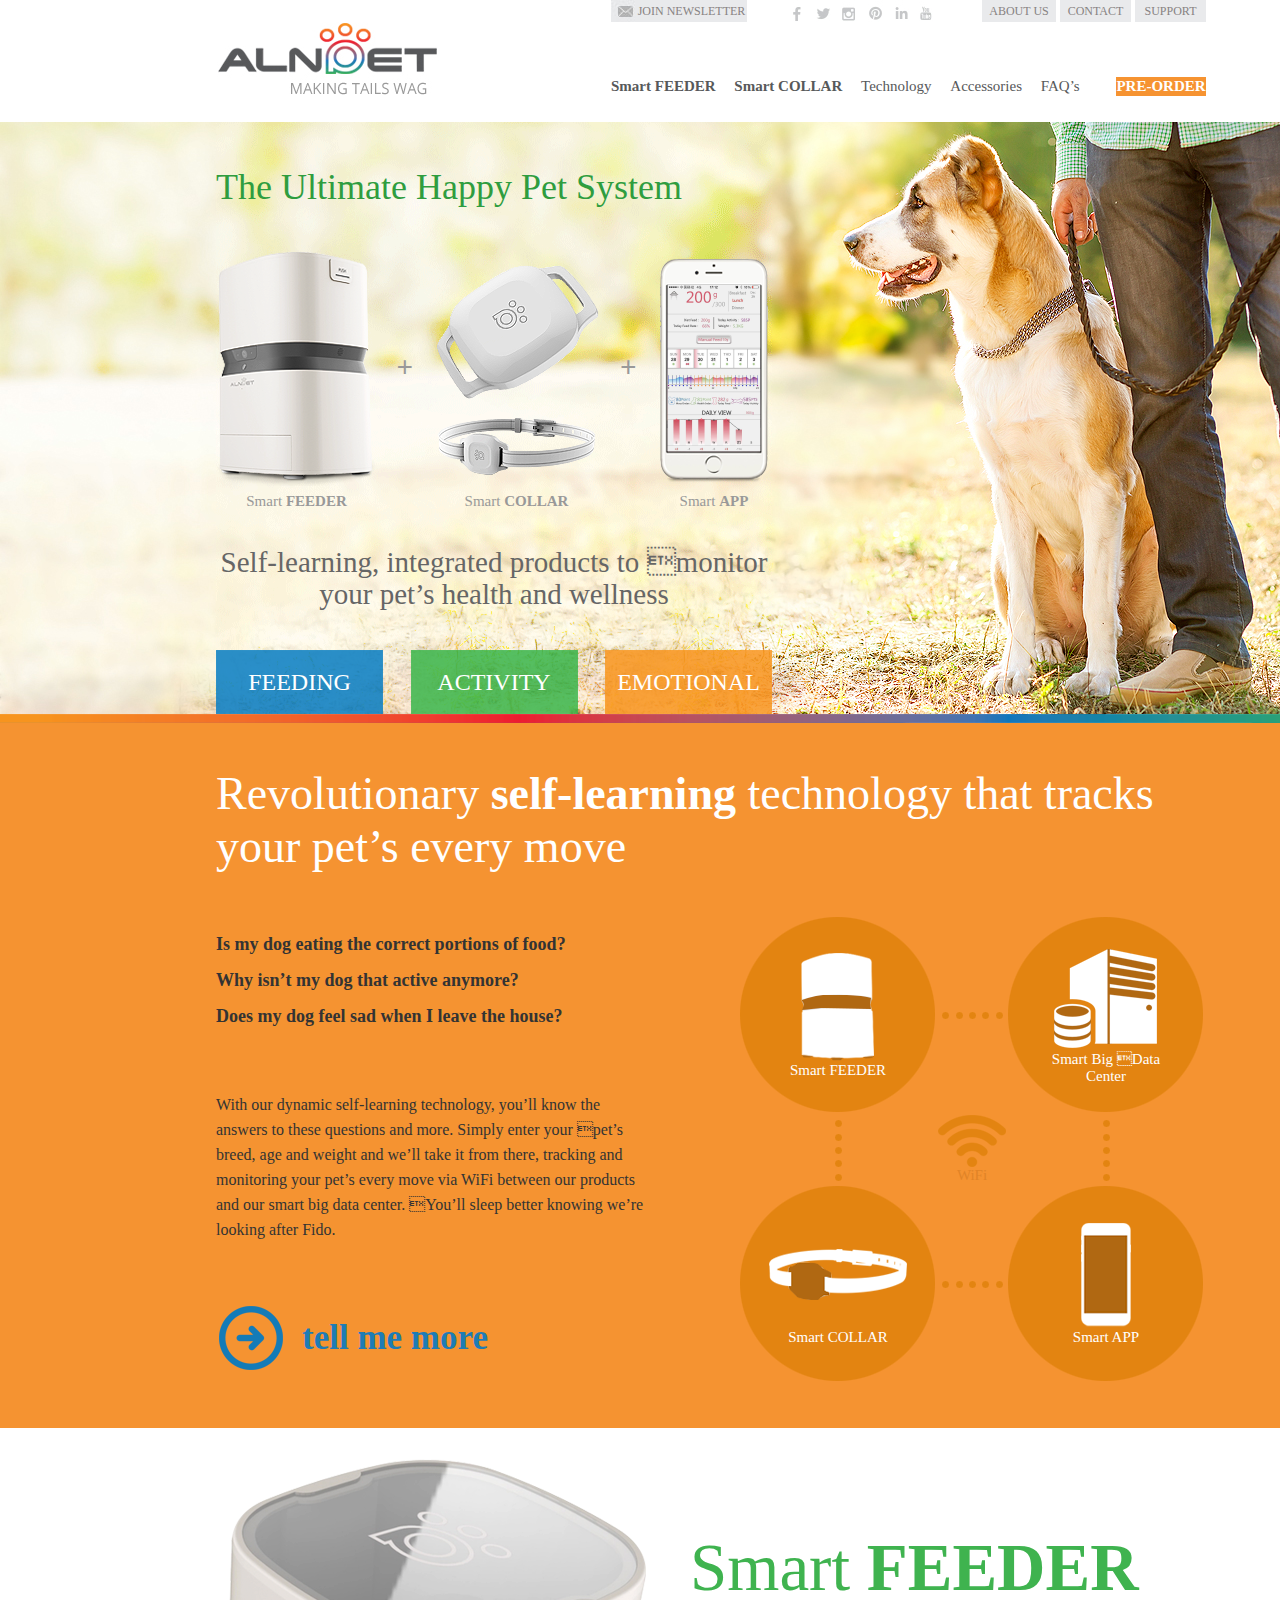
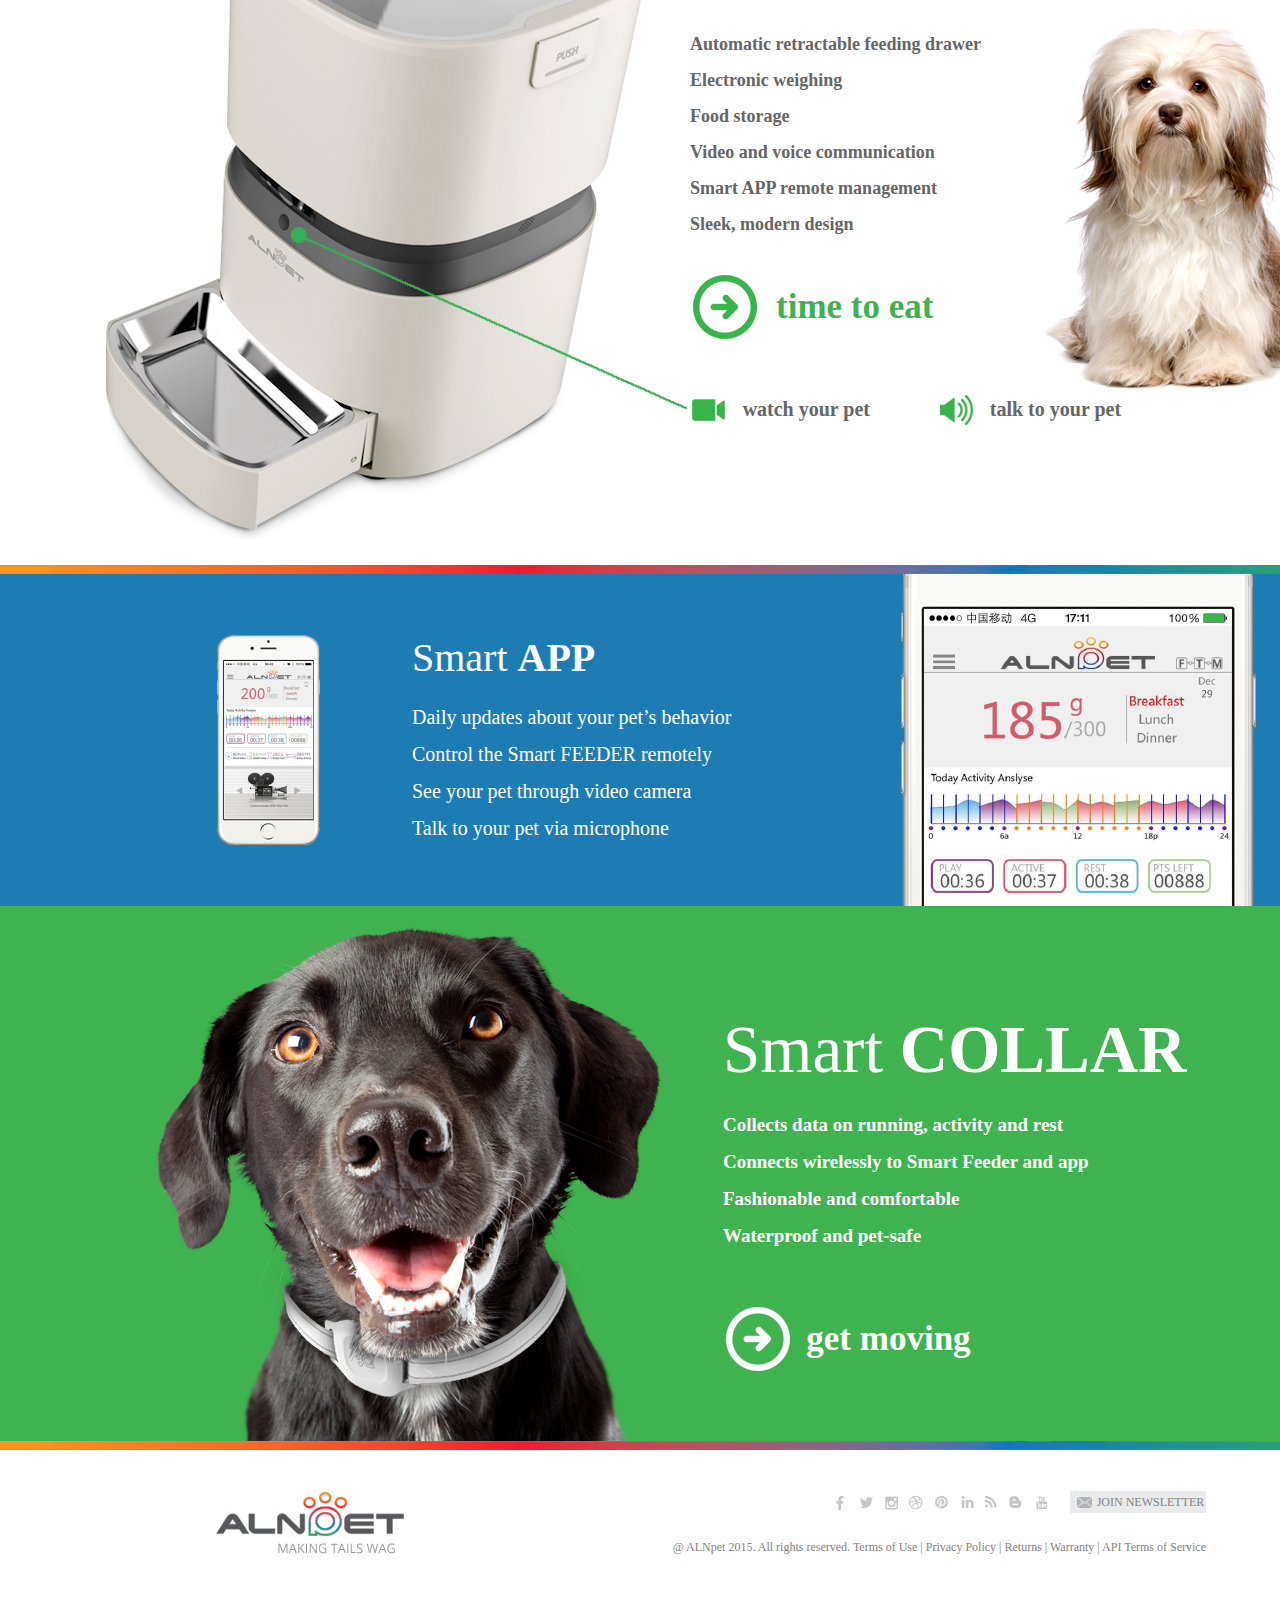
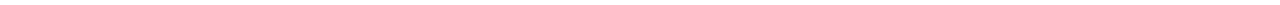
==== index.html @ 21b86914 "home page updated 1" ====
<html>
<head>
<title>ALNPET</title>
<meta http-equiv="Content-Type" content="text/html; charset=gb2312">
<style type="text/css">
<!--
.a12 {
	font-size: 12px;
}
-->
</style>
<link href="a12.css" rel="stylesheet" type="text/css">
</head>
<body bgcolor="#FFFFFF" leftmargin="0" topmargin="0" marginwidth="0" marginheight="0">
<table width="1422" border="0" cellpadding="0" cellspacing="0" id="__01">
  <tr> 
    <td><table width="1422" border="0" cellpadding="0" cellspacing="0" id="__01">
        <tr> 
          <td colspan="38">&nbsp; </td>
          <td width="225">&nbsp;</td>
          <td width="170">&nbsp;</td>
          <td width="595"><table width="595" border="0" cellpadding="0" cellspacing="0" id="__01">
              <tr> 
                <td colspan="23" bgcolor="e9eaec"><img src="images/index_02_1.jpg" width="25" height="22"></td>
                <td width="111" bgcolor="e9eaec" class="a12"><div align="center"><font color="878282">JOIN 
                    NEWSLETTER</font></div></td>
                <td width="45">&nbsp;</td>
                <td width="10"><img src="images/index_04.jpg" width="10" height="22" alt=""></td>
                <td width="14">&nbsp;</td>
                <td width="15"><img src="images/index_06.jpg" width="15" height="22" alt=""></td>
                <td width="10">&nbsp;</td>
                <td width="15"><img src="images/index_08.jpg" width="15" height="22" alt=""></td>
                <td width="12">&nbsp;</td>
                <td width="15"><img src="images/index_10.jpg" width="15" height="22" alt=""></td>
                <td width="12">&nbsp;</td>
                <td width="14"><img src="images/index_12.jpg" width="14" height="22" alt=""></td>
                <td width="10">&nbsp;</td>
                <td width="14"><img src="images/index_14.jpg" width="14" height="22" alt=""></td>
                <td width="49">&nbsp;</td>
                <td width="74" bgcolor="e9eaec" class="a12"><div align="center"><font color="878282">ABOUT 
                    US</font></div></td>
                <td width="4"><div align="center"></div></td>
                <td width="71" bgcolor="e9eaec" class="a12"><div align="center"><font color="878282">CONTACT</font></div></td>
                <td width="4"><div align="center"></div></td>
                <td width="71" bgcolor="e9eaec" class="a12"><div align="center"><font color="878282">SUPPORT</font></div></td>
              </tr>
            </table></td>
          <td width="216">&nbsp;</td>
        </tr>
        <tr> 
          <td colspan="38">&nbsp;</td>
          <td width="225"><img src="images/index_23.jpg" width="225" height="74" alt=""></td>
          <td width="170">&nbsp;</td>
          <td width="595" valign="bottom"> <table width="595" border="0" cellpadding="0" cellspacing="0" id="__01">
              <tr> 
                <td colspan="41" class="b15"><font color="57595a"><strong>Smart 
                  FEEDER</strong> <strong>��Smart COLLAR</strong> ��Technology ��Accessories 
                  ��FAQ��s</font> </td>
                <td width="90" bgcolor="f69331" class="b15"><div align="center"><strong><font color="#FFFFFF">PRE-ORDER</font></strong></div></td>
              </tr>
            </table></td>
          <td width="216">&nbsp;</td>
        </tr>
      </table></td>
  </tr>
  <tr> 
    <td height="26">&nbsp;</td>
  </tr>
  <tr> 
    <td height="592"><table width="1422" border="0" cellpadding="0" cellspacing="0" id="__01">
        <tr> 
          <td width="216" height="200"><img src="images/Ultimate%20Happy%20Pet%20System/UHPS_01.jpg" width="216" height="200"></td>
          <td colspan="2" rowspan="3" valign="bottom" background="images/Ultimate Happy Pet System/UHPS_02.png">
<table width="556" border="0" cellpadding="0" cellspacing="0" id="__01">
              <tr> 
                <td colspan="2" class="p37"><font color="2f9d3f">The Ultimate 
                  Happy Pet System</font></td>
              </tr>
              <tr>
                <td height="40" colspan="2">&nbsp;</td>
              </tr>
              <tr> 
                <td colspan="2"><table width="556" border="0" cellpadding="0" cellspacing="0" id="__01">
                    <tr> 
                      <td width="161"><img src="images/Ultimate%20Happy%20Pet%20System/UHPS_18.png" width="161" height="238"></td>
                      <td><div align="center" class="o29"><font color="#999999"><strong>+</strong></font></div></td>
                      <td width="168"><img src="images/Ultimate%20Happy%20Pet%20System/UHPS_19.png" width="168" height="238"></td>
                      <td><div align="center" class="o29"><font color="#999999"><strong>+</strong></font></div></td>
                      <td width="116"><img src="images/Ultimate%20Happy%20Pet%20System/UHPS_20.png" width="116" height="238"></td>
                    </tr>
                    <tr> 
                      <td height="30"><div align="center" class="b15"><font color="#999999">Smart 
                          <strong>FEEDER</strong></font></div></td>
                      <td>&nbsp;</td>
                      <td><div align="center" class="b15"><font color="#999999">Smart 
                          <strong>COLLAR</strong></font></div></td>
                      <td>&nbsp;</td>
                      <td><div align="center" class="b15"><font color="#999999">Smart 
                          <strong>APP</strong></font></div></td>
                    </tr>
                  </table></td>
              </tr>
              <tr> 
                <td height="30" colspan="2">&nbsp;</td>
              </tr>
              <tr> 
                <td colspan="2"><div align="center" class="o29"><font color="666666">Self-learning, 
                    integrated products to monitor your pet��s health and wellness</font></div></td>
              </tr>
              <tr> 
                <td height="40" colspan="2">&nbsp;</td>
              </tr>
              <tr> 
                <td colspan="2"><table width="556" border="0" cellpadding="0" cellspacing="0" id="__01">
                    <tr> 
                      <td width="167" height="64" background="images/Ultimate Happy Pet System/UHPS_15.png"><div align="center" class="n24"><font color="#FFFFFF">FEEDING</font></div></td>
                      <td>&nbsp;</td>
                      <td width="167" background="images/Ultimate Happy Pet System/UHPS_16.png"><div align="center" class="n24"><font color="#FFFFFF">ACTIVITY</font></div></td>
                      <td>&nbsp;</td>
                      <td width="167" background="images/Ultimate Happy Pet System/UHPS_17.png"><div align="center" class="n24"><font color="#FFFFFF">EMOTIONAL</font></div></td>
                    </tr>
                  </table></td>
              </tr>
            </table></td>
          <td width="176"><img src="images/Ultimate%20Happy%20Pet%20System/UHPS_03.jpg" width="176" height="200"></td>
          <td width="237"><img src="images/Ultimate%20Happy%20Pet%20System/UHPS_04.jpg" width="237" height="200"></td>
          <td width="237"><img src="images/Ultimate%20Happy%20Pet%20System/UHPS_05.jpg" width="237" height="200"></td>
        </tr>
        <tr> 
          <td height="200"><img src="images/Ultimate%20Happy%20Pet%20System/UHPS_06.jpg" width="216" height="200"></td>
          <td><img src="images/Ultimate%20Happy%20Pet%20System/UHPS_07.jpg" width="176" height="200"></td>
          <td><img src="images/Ultimate%20Happy%20Pet%20System/UHPS_08.jpg" width="237" height="200"></td>
          <td><img src="images/Ultimate%20Happy%20Pet%20System/UHPS_09.jpg" width="237" height="200"></td>
        </tr>
        <tr> 
          <td height="192"><img src="images/Ultimate%20Happy%20Pet%20System/UHPS_10.jpg" width="216" height="192"></td>
          <td><img src="images/Ultimate%20Happy%20Pet%20System/UHPS_11.jpg" width="176" height="192"></td>
          <td><img src="images/Ultimate%20Happy%20Pet%20System/UHPS_12.jpg" width="237" height="192"></td>
          <td><img src="images/Ultimate%20Happy%20Pet%20System/UHPS_13.jpg" width="237" height="192"></td>
        </tr>
      </table></td>
  </tr>
  <tr>
    <td>
<table width="1422" border="0" cellpadding="0" cellspacing="0" id="__01">
        <tr> 
          <td width="237"><img src="images/Smart%20APP/SA_01.png" width="237" height="9"></td>
          <td width="237"><img src="images/Smart%20APP/SA_02.png" width="237" height="9"></td>
          <td width="237"><img src="images/Smart%20APP/SA_03.png" width="237" height="9"></td>
          <td width="237"><img src="images/Smart%20APP/SA_04.png" width="237" height="9"></td>
          <td width="237"><img src="images/Smart%20APP/SA_05.png" width="237" height="9"></td>
          <td width="237"><img src="images/Smart%20APP/SA_06.png" width="237" height="9"></td>
        </tr>
      </table></td>
  </tr>
  <tr> 
    <td height="705" bgcolor="f59331"> <div align="center"> 
        <table width="990" border="0" cellpadding="0" cellspacing="0" id="__01">
          <tr> 
            <td height="55" colspan="3" class="c46"><font color="#FFFFFF">Revolutionary 
              <strong>self-learning</strong> technology that tracks your pet��s 
              every move </font></td>
          </tr>
          <tr> 
            <td height="42" colspan="3">&nbsp;</td>
          </tr>
          <tr> 
            <td width="437"> <table width="437" border="0" cellpadding="0" cellspacing="0" id="__01">
                <tr> 
                  <td class="d18"><font color="333333"><strong>Is my dog eating 
                    the correct portions of food?<br>
                    Why isn��t my dog that active anymore?<br>
                    Does my dog feel sad when I leave the house?</strong></font></td>
                </tr>
                <tr> 
                  <td height="58">&nbsp;</td>
                </tr>
                <tr> 
                  <td class="e16"><font color="333333">With our dynamic self-learning 
                    technology, you��ll know the answers to these questions and 
                    more. Simply enter your pet��s breed, age and weight and we��ll 
                    take it from there, tracking and monitoring your pet��s every 
                    move via WiFi between our products and our smart big data 
                    center. You��ll sleep better knowing we��re looking after Fido.</font></td>
                </tr>
                <tr> 
                  <td height="60">&nbsp;</td>
                </tr>
                <tr> 
                  <td><table width="437" border="0" cellpadding="0" cellspacing="0" id="__01">
                      <tr> 
                        <td width="71"><img src="images/Self%20Learning%20Tech/SLT_01.png" width="71" height="71"></td>
                        <td width="15">&nbsp;</td>
                        <td width="351"><font color="1e7cb5"><span class="f35"><strong>tell 
                          me more </strong></span></font></td>
                      </tr>
                    </table></td>
                </tr>
              </table></td>
            <td width="85">&nbsp;</td>
            <td width="468" valign="top"> <table width="468" border="0" cellpadding="0" cellspacing="0" id="__01">
                <tr> 
                  <td width="200" height="200" background="images/Self Learning Tech/SLT_02.png"><div align="center"> 
                      <table width="150" border="0" cellpadding="0" cellspacing="0" id="__01">
                        <tr> 
                          <td> <div align="center"><img src="images/Self%20Learning%20Tech/SLT_03.png" width="76" height="111"></div></td>
                        </tr>
                        <tr> 
                          <td><div align="center" class="b15"><font color="#FFFFFF">Smart 
                              FEEDER</font></div></td>
                        </tr>
                      </table>
                    </div></td>
                  <td width="68"><div align="center"><img src="images/Self%20Learning%20Tech/SLT_04.png" width="68" height="13"></div></td>
                  <td width="200" background="images/Self Learning Tech/SLT_05.png"><div align="center"> 
                      <table width="110" border="0" cellpadding="0" cellspacing="0" id="__01">
                        <tr> 
                          <td> <div align="center"><img src="images/Self%20Learning%20Tech/SLT_06.png" width="109" height="106"></div></td>
                        </tr>
                        <tr> 
                          <td><div align="center" class="b15"><font color="#FFFFFF">Smart 
                              Big Data Center</font></div></td>
                        </tr>
                      </table>
                    </div></td>
                </tr>
                <tr> 
                  <td height="68"><div align="center"><img src="images/Self%20Learning%20Tech/SLT_13.png" width="13" height="68"></div></td>
                  <td valign="top"> <table width="68" border="0" cellpadding="0" cellspacing="0" id="__01">
                      <tr> 
                        <td width="68"><img src="images/Self%20Learning%20Tech/SLT_14.png" width="68" height="52"></td>
                      </tr>
                      <tr> 
                        <td><div align="center" class="b15"><font color="e18427">WiFi</font></div></td>
                      </tr>
                    </table></td>
                  <td><div align="center"><img src="images/Self%20Learning%20Tech/SLT_07.png" width="13" height="68"></div></td>
                </tr>
                <tr> 
                  <td height="200" background="images/Self Learning Tech/SLT_08.png"><div align="center"> 
                      <table width="110" border="0" cellpadding="0" cellspacing="0" id="__01">
                        <tr> 
                          <td height="107"> <div align="center"><img src="images/Self%20Learning%20Tech/SLT_12.png" width="144" height="57"></div></td>
                        </tr>
                        <tr> 
                          <td><div align="center" class="b15"><font color="#FFFFFF">Smart 
                              COLLAR</font></div></td>
                        </tr>
                      </table>
                    </div></td>
                  <td><div align="center"><img src="images/Self%20Learning%20Tech/SLT_10.png" width="68" height="13"></div></td>
                  <td background="images/Self Learning Tech/SLT_11.png"><div align="center"> 
                      <table width="110" border="0" cellpadding="0" cellspacing="0" id="__01">
                        <tr> 
                          <td> <div align="center"><img src="images/Self%20Learning%20Tech/SLT_09.png" width="54" height="107"></div></td>
                        </tr>
                        <tr> 
                          <td><div align="center" class="b15"><font color="#FFFFFF">Smart 
                              APP</font></div></td>
                        </tr>
                      </table>
                    </div></td>
                </tr>
              </table></td>
          </tr>
        </table>
      </div></td>
  </tr>
  <tr> 
    <td height="737"><table width="1422" border="0" cellpadding="0" cellspacing="0" id="__01">
        <tr> 
          <td width="100">&nbsp;</td>
          <td width="590">&nbsp;</td>
          <td width="679">&nbsp;</td>
          <td width="53">&nbsp;</td>
        </tr>
        <tr> 
          <td>&nbsp;</td>
          <td height="684" valign="bottom" background="images/Smart FEEDER/SF_02.png">
<table width="590" border="0" cellpadding="0" cellspacing="0" id="__01">
              <tr> 
                <td colspan="4">&nbsp;</td>
                <td width="403"><img src="images/Smart%20FEEDER/SF_03.png" width="403" height="185"></td>
              </tr>
              <tr> 
                <td height="130" colspan="5">&nbsp;</td>
              </tr>
            </table></td>
          <td valign="bottom"> 
            <table width="679" border="0" cellpadding="0" cellspacing="0" id="__01">
              <tr> 
                <td width="679" colspan="2">&nbsp;</td>
              </tr>
              <tr> 
                <td colspan="2" class="g67"><font color="3fb34f">Smart <strong>FEEDER</strong></font></td>
              </tr>
              <tr> 
                <td height="20" colspan="2">&nbsp;</td>
              </tr>
              <tr> 
                <td width="352" valign="top"> <table width="352" border="0" cellpadding="0" cellspacing="0" id="__01">
                    <tr> 
                      <td width="679" class="d18"><font color="666666"><strong>Automatic 
                        retractable feeding drawer<br>
                        Electronic weighing<br>
                        Food storage<br>
                        Video and voice communication<br>
                        Smart APP remote management<br>
                        Sleek, modern design</strong></font></td>
                    </tr>
                    <tr> 
                      <td height="30">&nbsp;</td>
                    </tr>
                    <tr> 
                      <td><table width="352" border="0" cellpadding="0" cellspacing="0" id="__01">
                          <tr> 
                            <td width="70"><img src="images/Smart%20FEEDER/SF_01.png" width="70" height="70"></td>
                            <td width="16">&nbsp;</td>
                            <td width="266" class="f35"><font color="3fb34f"><strong>time 
                              to eat</strong></font></td>
                          </tr>
                        </table></td>
                    </tr>
                  </table></td>
                <td width="327"><img src="images/Smart%20FEEDER/SF_06.png" width="327" height="368"></td>
              </tr>
              <tr> 
                <td colspan="2"><table width="679" border="0" cellpadding="0" cellspacing="0" id="__01">
                    <tr> 
                      <td width="37"><img src="images/Smart%20FEEDER/SF_04.png" width="37" height="25"></td>
                      <td width="16">&nbsp;</td>
                      <td width="180" class="h20"><strong><font color="666666">watch 
                        your pet</font></strong></td>
                      <td width="20">&nbsp;</td>
                      <td width="36"><img src="images/Smart%20FEEDER/SF_05.png" width="36" height="32"></td>
                      <td width="16">&nbsp;</td>
                      <td width="390" class="h20"><strong><font color="666666">talk 
                        to your pet</font></strong></td>
                    </tr>
                  </table></td>
              </tr>
              <tr> 
                <td colspan="2">&nbsp;</td>
              </tr>
              <tr> 
                <td height="95" colspan="2">&nbsp;</td>
              </tr>
            </table>
          </td>
          <td>&nbsp;</td>
        </tr>
        <tr> 
          <td>&nbsp;</td>
          <td>&nbsp;</td>
          <td>&nbsp;</td>
          <td>&nbsp;</td>
        </tr>
      </table></td>
  </tr>
  <tr> 
    <td bgcolor="1e7cb5"> <table width="1422" border="0" cellpadding="0" cellspacing="0" id="__01">
        <tr> 
          <td width="237"><img src="images/Smart%20APP/SA_01.png" width="237" height="9"></td>
          <td width="237"><img src="images/Smart%20APP/SA_02.png" width="237" height="9"></td>
          <td width="237"><img src="images/Smart%20APP/SA_03.png" width="237" height="9"></td>
          <td width="237"><img src="images/Smart%20APP/SA_04.png" width="237" height="9"></td>
          <td width="237"><img src="images/Smart%20APP/SA_05.png" width="237" height="9"></td>
          <td width="237"><img src="images/Smart%20APP/SA_06.png" width="237" height="9"></td>
        </tr>
      </table></td>
  </tr>
  <tr> 
    <td height="332" bgcolor="1e7cb5"><table width="1422" border="0" cellpadding="0" cellspacing="0" id="__01">
        <tr> 
          <td width="216">&nbsp;</td>
          <td width="106"><img src="images/Smart%20APP/SA_07.png" width="106" height="214"></td>
          <td width="90">&nbsp;</td>
          <td width="399"><table width="399" border="0" cellpadding="0" cellspacing="0" id="__01">
              <tr> 
                <td width="399" class="j40"><font color="#FFFFFF">Smart <strong>APP</strong></font></td>
              </tr>
              <tr> 
                <td>&nbsp;</td>
              </tr>
              <tr> 
                <td class="k20"><font color="#FFFFFF">Daily updates about your 
                  pet��s behavior<br>
                  Control the Smart FEEDER remotely<br>
                  See your pet through video camera<br>
                  Talk to your pet via microphone</font></td>
              </tr>
            </table></td>
          <td width="90">&nbsp;</td>
          <td width="355"><img src="images/Smart%20APP/SA_08.png" width="355" height="332"></td>
          <td width="166">&nbsp;</td>
        </tr>
      </table></td>
  </tr>
  <tr> 
    <td height="535" valign="bottom" bgcolor="3fb34f"> <table width="1422" border="0" cellpadding="0" cellspacing="0" id="__01">
        <tr> 
          <td width="155">&nbsp;</td>
          <td width="508"><img src="images/Smart%20COLLAR/SC_02.png" width="508" height="516"></td>
          <td width="60">&nbsp;</td>
          <td width="483"><table width="483" border="0" cellpadding="0" cellspacing="0" id="__01">
              <tr> 
                <td width="483">&nbsp;</td>
              </tr>
              <tr> 
                <td class="g67"><font color="#FFFFFF">Smart <strong>COLLAR</strong></font></td>
              </tr>
              <tr> 
                <td>&nbsp;</td>
              </tr>
              <tr> 
                <td class="L19"><strong><font color="#FFFFFF">Collects data on 
                  running, activity and rest <br>
                  Connects wirelessly to Smart Feeder and app<br>
                  Fashionable and comfortable<br>
                  Waterproof and pet-safe</font></strong></td>
              </tr>
              <tr> 
                <td height="50">&nbsp;</td>
              </tr>
              <tr> 
                <td><table width="483" border="0" cellpadding="0" cellspacing="0" id="__01">
                    <tr> 
                      <td width="70"><img src="images/Smart%20COLLAR/SC_01.png" width="70" height="70"></td>
                      <td width="16">&nbsp;</td>
                      <td width="483" class="f35"><strong><font color="#FFFFFF">get 
                        moving</font></strong></td>
                    </tr>
                  </table></td>
              </tr>
            </table></td>
          <td width="216">&nbsp;</td>
        </tr>
      </table></td>
  </tr>
  <tr> 
    <td> <table width="1422" border="0" cellpadding="0" cellspacing="0" id="__01">
        <tr> 
          <td width="237"><img src="images/Smart%20APP/SA_01.png" width="237" height="9"></td>
          <td width="237"><img src="images/Smart%20APP/SA_02.png" width="237" height="9"></td>
          <td width="237"><img src="images/Smart%20APP/SA_03.png" width="237" height="9"></td>
          <td width="237"><img src="images/Smart%20APP/SA_04.png" width="237" height="9"></td>
          <td width="237"><img src="images/Smart%20APP/SA_05.png" width="237" height="9"></td>
          <td width="237"><img src="images/Smart%20APP/SA_06.png" width="237" height="9"></td>
        </tr>
      </table></td>
  </tr>
  <tr> 
    <td height="41">&nbsp;</td>
  </tr>
  <tr> 
    <td><table width="1422" border="0" cellpadding="0" cellspacing="0" id="__01">
        <tr> 
          <td height="64" colspan="38">&nbsp; </td>
          <td width="189" height="64"><img src="images/index_37.jpg" width="189" height="64"></td>
          <td width="172" height="64">&nbsp;</td>
          <td width="629" height="64"> <table width="629" border="0" cellpadding="0" cellspacing="0" id="__01">
              <tr> 
                <td height="32" colspan="42" valign="top"> <table width="629" border="0" cellpadding="0" cellspacing="0" id="__01">
                    <tr> 
                      <td width="258">&nbsp; </td>
                      <td width="10"><img src="images/index_40.jpg" width="10" height="22" alt=""></td>
                      <td width="14">&nbsp;</td>
                      <td width="15"><img src="images/index_42.jpg" width="15" height="22" alt=""></td>
                      <td width="9">&nbsp;</td>
                      <td width="17"><img src="images/index_44.jpg" width="17" height="22" alt=""></td>
                      <td width="9">&nbsp;</td>
                      <td width="14"><img src="images/index_46.jpg" width="14" height="22" alt=""></td>
                      <td width="12">&nbsp;</td>
                      <td width="14"><img src="images/index_48.jpg" width="14" height="22" alt=""></td>
                      <td width="12">&nbsp;</td>
                      <td width="14"><img src="images/index_50.jpg" width="14" height="22" alt=""></td>
                      <td width="9">&nbsp;</td>
                      <td width="14"><img src="images/index_52.jpg" width="14" height="22" alt=""></td>
                      <td width="11">&nbsp;</td>
                      <td width="13"><img src="images/index_54.jpg" width="13" height="22" alt=""></td>
                      <td width="14">&nbsp;</td>
                      <td width="12"><img src="images/index_56.jpg" width="12" height="22" alt=""></td>
                      <td width="22">&nbsp;</td>
                      <td width="25" bgcolor="e9eaec"><img src="images/index_02_1.jpg" width="25" height="22"></td>
                      <td width="111" bgcolor="e9eaec"><div align="center" class="a12"><font color="878282">JOIN 
                          NEWSLETTER</font></div></td>
                    </tr>
                  </table></td>
              </tr>
              <tr> 
                <td height="32" colspan="42" valign="bottom"> <span class="a12"></span> 
                  <table width="629" border="0" cellpadding="0" cellspacing="0" id="__01">
                    <tr> 
                      <td><div align="right"><span class="a12"><font color="878282">@ 
                          ALNpet 2015. All rights reserved. Terms of Use | Privacy 
                          Policy | Returns | Warranty | API Terms of Service </font></span> 
                        </div></td>
                    </tr>
                  </table></td>
              </tr>
            </table></td>
          <td width="216" height="64">&nbsp;</td>
        </tr>
      </table></td>
  </tr>
  <tr> 
    <td height="50">&nbsp;</td>
  </tr>
</table>
</body>
</html>
---- a12.css ----
.a12 {
	font-family: "open Sans";
	font-size: 12px;
}
.b15 {
	font-family: "open Sans";
	font-size: 15px;
}
.c46 {
	font-family: "open Sans";
	font-size: 46px;
}
.d18 {
	font-family: "open Sans";
	font-size: 18px;
	line-height: 36px;
}
.e16 {
	font-size: 16px;
	line-height: 25px;
	font-family: "open Sans";
}
.f35 {
	font-family: "open Sans";
	font-size: 35px;
}
.g67 {
	font-family: "open Sans";
	font-size: 67px;
}
.h20 {
	font-family: "open Sans";
	font-size: 20px;
}
.j40 {
    font-family: "open Sans";
	font-size: 40px;
}
.k20 {
	font-family: "Open Sans Semibold";
	font-size: 20px;
	line-height: 37px;
}
.L19 {
	font-family: "open Sans";
	font-size: 19px;
	line-height: 37px;
}
.n24 {
	font-family: "open Sans";
	font-size: 24px;
}
.o29 {
	font-family: "Open Sans Semibold";
	font-size: 29px;
	line-height: 32px;
}
.p37 {
	font-family: "Open Sans Semibold";
	font-size: 36px;
}
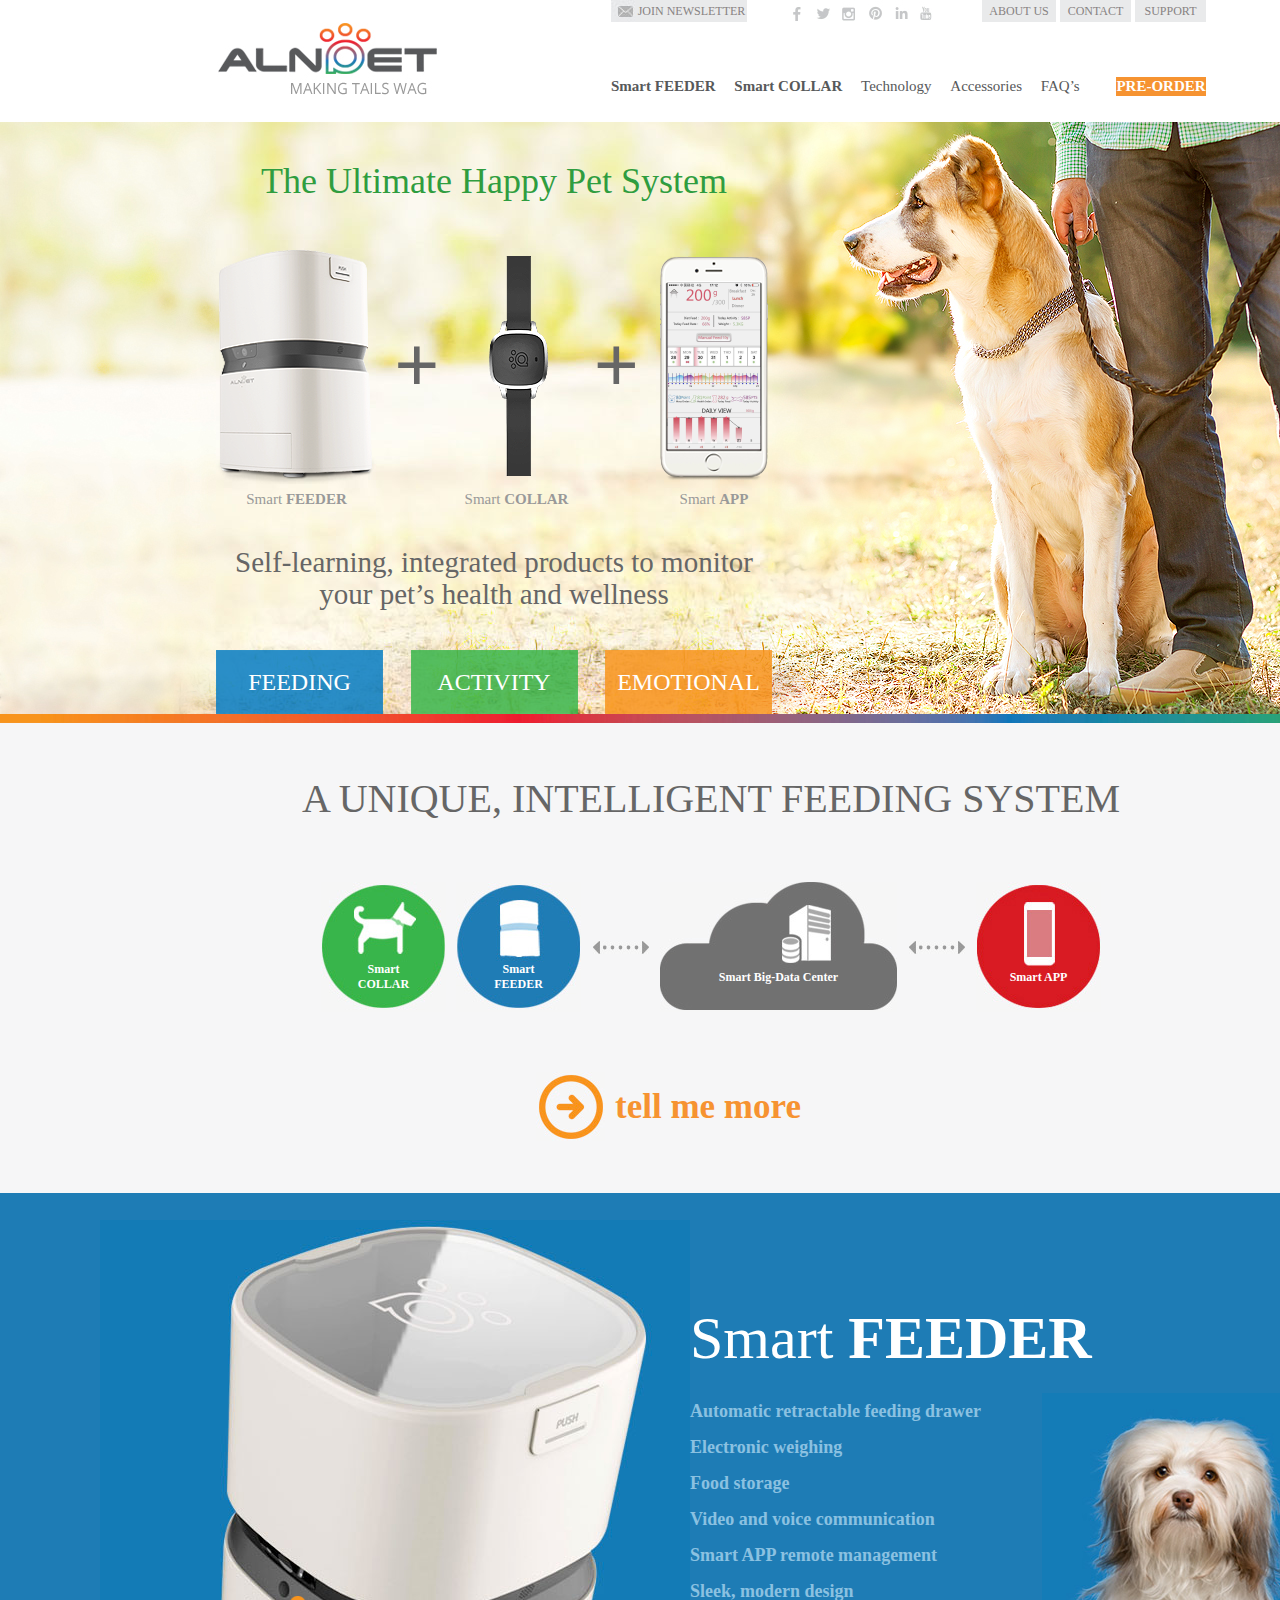
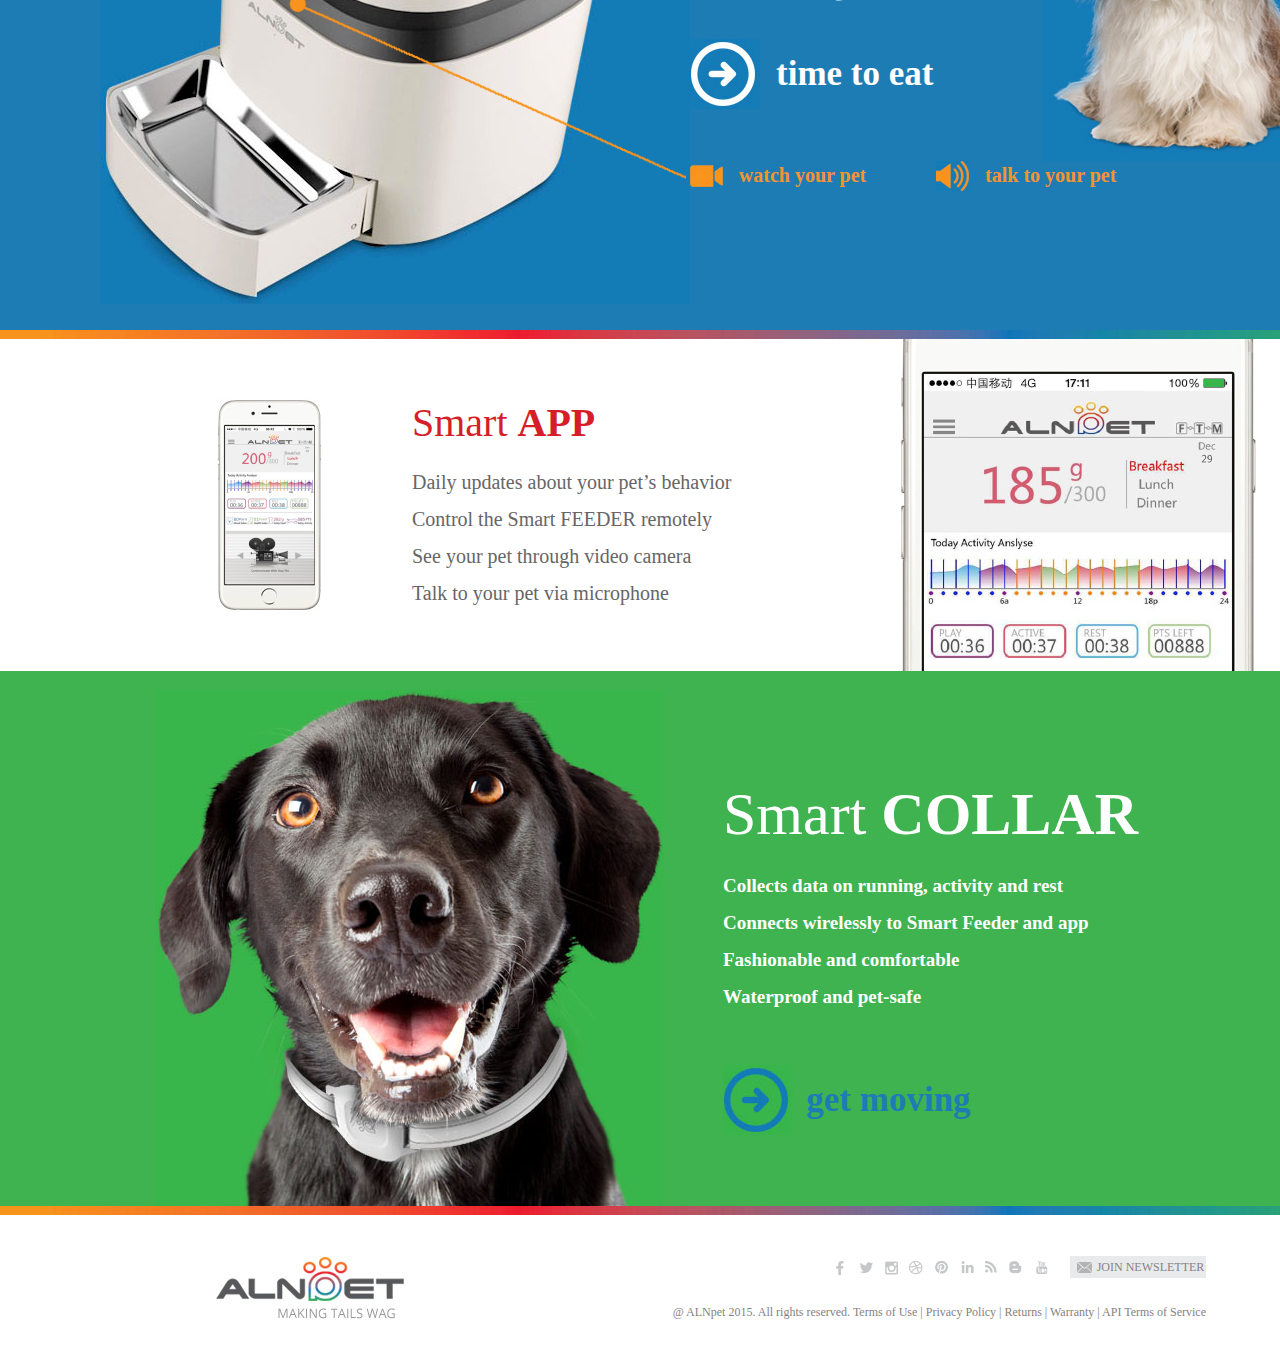
==== commit 1679dbe2: "revised version" ====
--- a/index.html
+++ b/index.html
@@ -7,6 +7,10 @@
 .a12 {
 	font-size: 12px;
 }
+.w40 {
+	font-family: "Open Sans Light";
+	font-size: 40px;
+}
 -->
 </style>
 <link href="a12.css" rel="stylesheet" type="text/css">
@@ -21,8 +25,8 @@
           <td width="170">&nbsp;</td>
           <td width="595"><table width="595" border="0" cellpadding="0" cellspacing="0" id="__01">
               <tr> 
-                <td colspan="23" bgcolor="e9eaec"><img src="images/index_02_1.jpg" width="25" height="22"></td>
-                <td width="111" bgcolor="e9eaec" class="a12"><div align="center"><font color="878282">JOIN 
+                <td colspan="23" bgcolor="#e9eaeb"><img src="images/index_02_1.jpg" width="25" height="22"></td>
+                <td width="111" bgcolor="#e9eaeb" class="a12"><div align="center"><font color="#878282">JOIN 
                     NEWSLETTER</font></div></td>
                 <td width="45">&nbsp;</td>
                 <td width="10"><img src="images/index_04.jpg" width="10" height="22" alt=""></td>
@@ -37,14 +41,14 @@
                 <td width="10">&nbsp;</td>
                 <td width="14"><img src="images/index_14.jpg" width="14" height="22" alt=""></td>
                 <td width="49">&nbsp;</td>
-                <td width="74" bgcolor="e9eaec" class="a12"><div align="center"><font color="878282">ABOUT 
+                <td width="74" bgcolor="#e9eaeb" class="a12"><div align="center"><font color="#878282">ABOUT 
                     US</font></div></td>
                 <td width="4"><div align="center"></div></td>
-                <td width="71" bgcolor="e9eaec" class="a12"><div align="center"><font color="878282">CONTACT</font></div></td>
+                <td width="71" bgcolor="#e9eaeb" class="a12"><div align="center"><font color="#878282">CONTACT</font></div></td>
                 <td width="4"><div align="center"></div></td>
-                <td width="71" bgcolor="e9eaec" class="a12"><div align="center"><font color="878282">SUPPORT</font></div></td>
-              </tr>
-            </table></td>
+                <td width="71" bgcolor="#e9eaeb" class="a12"><div align="center"><font color="#878282">SUPPORT</font></div></td>
+              </tr>
+          </table></td>
           <td width="216">&nbsp;</td>
         </tr>
         <tr> 
@@ -53,10 +57,10 @@
           <td width="170">&nbsp;</td>
           <td width="595" valign="bottom"> <table width="595" border="0" cellpadding="0" cellspacing="0" id="__01">
               <tr> 
-                <td colspan="41" class="b15"><font color="57595a"><strong>Smart 
+                <td colspan="41" class="b15"><font color="#57595a"><strong>Smart 
                   FEEDER</strong> <strong>��Smart COLLAR</strong> ��Technology ��Accessories 
                   ��FAQ��s</font> </td>
-                <td width="90" bgcolor="f69331" class="b15"><div align="center"><strong><font color="#FFFFFF">PRE-ORDER</font></strong></div></td>
+                <td width="90" bgcolor="#f69331" class="b15"><div align="center"><strong><font color="#FFFFFF">PRE-ORDER</font></strong></div></td>
               </tr>
             </table></td>
           <td width="216">&nbsp;</td>
@@ -69,24 +73,21 @@
   <tr> 
     <td height="592"><table width="1422" border="0" cellpadding="0" cellspacing="0" id="__01">
         <tr> 
-          <td width="216" height="200"><img src="images/Ultimate%20Happy%20Pet%20System/UHPS_01.jpg" width="216" height="200"></td>
-          <td colspan="2" rowspan="3" valign="bottom" background="images/Ultimate Happy Pet System/UHPS_02.png">
-<table width="556" border="0" cellpadding="0" cellspacing="0" id="__01">
-              <tr> 
-                <td colspan="2" class="p37"><font color="2f9d3f">The Ultimate 
-                  Happy Pet System</font></td>
-              </tr>
-              <tr>
-                <td height="40" colspan="2">&nbsp;</td>
-              </tr>
-              <tr> 
-                <td colspan="2"><table width="556" border="0" cellpadding="0" cellspacing="0" id="__01">
-                    <tr> 
-                      <td width="161"><img src="images/Ultimate%20Happy%20Pet%20System/UHPS_18.png" width="161" height="238"></td>
-                      <td><div align="center" class="o29"><font color="#999999"><strong>+</strong></font></div></td>
-                      <td width="168"><img src="images/Ultimate%20Happy%20Pet%20System/UHPS_19.png" width="168" height="238"></td>
-                      <td><div align="center" class="o29"><font color="#999999"><strong>+</strong></font></div></td>
-                      <td width="116"><img src="images/Ultimate%20Happy%20Pet%20System/UHPS_20.png" width="116" height="238"></td>
+          <td width="216" height="200"><img src="images/uhps/uhps01.jpg" width="216" height="200"></td>
+          <td colspan="2" rowspan="3" valign="bottom"> 
+            <table width="556" border="0" cellpadding="0" cellspacing="0" id="__01">
+              <tr> 
+                <td height="118" background="images/uhps/uhps02_1.jpg"><div align="center" class="p37"><font color="#2f9d3f">The 
+                    Ultimate Happy Pet System</font></div></td>
+              </tr>
+              <tr> 
+                <td height="280" background="images/uhps/uhps02_2.jpg"><table width="556" border="0" cellpadding="0" cellspacing="0" id="__01">
+                    <tr> 
+                      <td width="161"><img src="images/uhps/uhps18.png" width="161" height="238"></td>
+                      <td><div align="center" class="o29"><font color="#666666" class="q80"><strong>+</strong></font></div></td>
+                      <td width="120" align="center"><img src="images/uhps/uhps19.png" width="100" height="238"></td>
+                      <td><div align="center" class="o29"><font color="#666666" class="q80"><strong>+</strong></font></div></td>
+                      <td width="116"><img src="images/uhps/uhps20.png" width="116" height="238"></td>
                     </tr>
                     <tr> 
                       <td height="30"><div align="center" class="b15"><font color="#999999">Smart 
@@ -101,42 +102,44 @@
                   </table></td>
               </tr>
               <tr> 
-                <td height="30" colspan="2">&nbsp;</td>
-              </tr>
-              <tr> 
-                <td colspan="2"><div align="center" class="o29"><font color="666666">Self-learning, 
-                    integrated products to monitor your pet��s health and wellness</font></div></td>
-              </tr>
-              <tr> 
-                <td height="40" colspan="2">&nbsp;</td>
-              </tr>
-              <tr> 
-                <td colspan="2"><table width="556" border="0" cellpadding="0" cellspacing="0" id="__01">
-                    <tr> 
-                      <td width="167" height="64" background="images/Ultimate Happy Pet System/UHPS_15.png"><div align="center" class="n24"><font color="#FFFFFF">FEEDING</font></div></td>
-                      <td>&nbsp;</td>
-                      <td width="167" background="images/Ultimate Happy Pet System/UHPS_16.png"><div align="center" class="n24"><font color="#FFFFFF">ACTIVITY</font></div></td>
-                      <td>&nbsp;</td>
-                      <td width="167" background="images/Ultimate Happy Pet System/UHPS_17.png"><div align="center" class="n24"><font color="#FFFFFF">EMOTIONAL</font></div></td>
-                    </tr>
-                  </table></td>
-              </tr>
-            </table></td>
-          <td width="176"><img src="images/Ultimate%20Happy%20Pet%20System/UHPS_03.jpg" width="176" height="200"></td>
-          <td width="237"><img src="images/Ultimate%20Happy%20Pet%20System/UHPS_04.jpg" width="237" height="200"></td>
-          <td width="237"><img src="images/Ultimate%20Happy%20Pet%20System/UHPS_05.jpg" width="237" height="200"></td>
-        </tr>
-        <tr> 
-          <td height="200"><img src="images/Ultimate%20Happy%20Pet%20System/UHPS_06.jpg" width="216" height="200"></td>
-          <td><img src="images/Ultimate%20Happy%20Pet%20System/UHPS_07.jpg" width="176" height="200"></td>
-          <td><img src="images/Ultimate%20Happy%20Pet%20System/UHPS_08.jpg" width="237" height="200"></td>
-          <td><img src="images/Ultimate%20Happy%20Pet%20System/UHPS_09.jpg" width="237" height="200"></td>
-        </tr>
-        <tr> 
-          <td height="192"><img src="images/Ultimate%20Happy%20Pet%20System/UHPS_10.jpg" width="216" height="192"></td>
-          <td><img src="images/Ultimate%20Happy%20Pet%20System/UHPS_11.jpg" width="176" height="192"></td>
-          <td><img src="images/Ultimate%20Happy%20Pet%20System/UHPS_12.jpg" width="237" height="192"></td>
-          <td><img src="images/Ultimate%20Happy%20Pet%20System/UHPS_13.jpg" width="237" height="192"></td>
+                <td height="194" valign="bottom" background="images/uhps/uhps02_3.jpg"><table width="556" border="0" cellpadding="0" cellspacing="0" id="__01">
+                    <tr> 
+                      <td colspan="2" class="p37"><div align="center" class="o29"><font color="#666666">Self-learning, 
+                          integrated products to monitor your pet��s health and 
+                          wellness</font></div></td>
+                    </tr>
+                    <tr> 
+                      <td height="40" colspan="2">&nbsp;</td>
+                    </tr>
+                    <tr> 
+                      <td colspan="2"><table width="556" border="0" cellpadding="0" cellspacing="0" id="__01">
+                          <tr> 
+                            <td width="167" height="64" background="images/uhps/uhps15.png"><div align="center" class="n24"><font color="#FFFFFF">FEEDING</font></div></td>
+                            <td>&nbsp;</td>
+                            <td width="167" background="images/uhps/uhps16.png"><div align="center" class="n24"><font color="#FFFFFF">ACTIVITY</font></div></td>
+                            <td>&nbsp;</td>
+                            <td width="167" background="images/uhps/uhps17.png"><div align="center" class="n24"><font color="#FFFFFF">EMOTIONAL</font></div></td>
+                          </tr>
+                        </table></td>
+                    </tr>
+                  </table></td>
+              </tr>
+            </table> </td>
+          <td width="176"><img src="images//uhps/uhps03.jpg" width="176" height="200"></td>
+          <td width="237"><img src="images//uhps/uhps04.jpg" width="237" height="200"></td>
+          <td width="237"><img src="images//uhps/uhps05.jpg" width="237" height="200"></td>
+        </tr>
+        <tr> 
+          <td height="200"><img src="images/uhps/uhps06.jpg" width="216" height="200"></td>
+          <td><img src="images//uhps/uhps07.jpg" width="176" height="200"></td>
+          <td><img src="images//uhps/uhps08.jpg" width="237" height="200"></td>
+          <td><img src="images//uhps/uhps09.jpg" width="237" height="200"></td>
+        </tr>
+        <tr> 
+          <td height="192"><img src="images/uhps/uhps10.jpg" width="216" height="192"></td>
+          <td><img src="images//uhps/uhps11.jpg" width="176" height="192"></td>
+          <td><img src="images//uhps/uhps12.jpg" width="237" height="192"></td>
+          <td><img src="images//uhps/uhps13.jpg" width="237" height="192"></td>
         </tr>
       </table></td>
   </tr>
@@ -144,130 +147,94 @@
     <td>
 <table width="1422" border="0" cellpadding="0" cellspacing="0" id="__01">
         <tr> 
-          <td width="237"><img src="images/Smart%20APP/SA_01.png" width="237" height="9"></td>
-          <td width="237"><img src="images/Smart%20APP/SA_02.png" width="237" height="9"></td>
-          <td width="237"><img src="images/Smart%20APP/SA_03.png" width="237" height="9"></td>
-          <td width="237"><img src="images/Smart%20APP/SA_04.png" width="237" height="9"></td>
-          <td width="237"><img src="images/Smart%20APP/SA_05.png" width="237" height="9"></td>
-          <td width="237"><img src="images/Smart%20APP/SA_06.png" width="237" height="9"></td>
-        </tr>
-      </table></td>
-  </tr>
-  <tr> 
-    <td height="705" bgcolor="f59331"> <div align="center"> 
-        <table width="990" border="0" cellpadding="0" cellspacing="0" id="__01">
-          <tr> 
-            <td height="55" colspan="3" class="c46"><font color="#FFFFFF">Revolutionary 
-              <strong>self-learning</strong> technology that tracks your pet��s 
-              every move </font></td>
+          <td width="237"><img src="images/sa/sa01.jpg" width="237" height="9"></td>
+          <td width="237"><img src="images/sa/sa02.jpg" width="237" height="9"></td>
+          <td width="237"><img src="images/sa/sa03.jpg" width="237" height="9"></td>
+          <td width="237"><img src="images/sa/sa04.jpg" width="237" height="9"></td>
+          <td width="237"><img src="images/sa/sa05.jpg" width="237" height="9"></td>
+          <td width="237"><img src="images/sa/sa06.jpg" width="237" height="9"></td>
+        </tr>
+      </table></td>
+  </tr>
+  <tr> 
+    <td height="470" bgcolor="#f6f6f7"><table width="990" border="0" align="center" cellpadding="0" cellspacing="0">
+      <tr>
+        <td align="center" class="j40"><font color="#666666" class="w40">A UNIQUE, INTELLIGENT FEEDING SYSTEM</font></td>
+      </tr>
+      <tr>
+        <td height="60">&nbsp;</td>
+      </tr>
+      <tr>
+        <td><table width="780" border="0" align="center" cellpadding="0" cellspacing="0">
+          <tr>
+                <td width="125" height="130" background="images/slt/slt01.jpg"><table width="125" border="0" cellspacing="0" cellpadding="0">
+                  <tr>
+                    <td height="30">&nbsp;</td>
+                  </tr>
+                  <tr>
+                    <td height="30">&nbsp;</td>
+                  </tr>
+                  <tr>
+                    <td align="center" class="a12"><font color="#FFFFFF"><strong>Smart</strong><br>
+                      <strong>COLLAR</strong></font></td>
+                  </tr>
+                </table></td>
+            <td width="10">&nbsp;</td>
+                <td width="125" background="images/slt/slt02.jpg"><table width="125" border="0" cellspacing="0" cellpadding="0">
+                  <tr>
+                    <td height="30">&nbsp;</td>
+                  </tr>
+                  <tr>
+                    <td height="30">&nbsp;</td>
+                  </tr>
+                  <tr>
+                    <td align="center" class="a12"><font color="#FFFFFF"><strong>Smart</strong><br>
+                        <strong>FEEDER</strong></font></td>
+                  </tr>
+                </table></td>
+            <td align="center"><img src="images/slt/slt03.jpg" width="56" height="13"></td>
+                <td width="237" height="130" align="center" valign="middle" background="images/slt/slt04.jpg"><table width="237" border="0" cellspacing="0" cellpadding="0">
+                  <tr>
+                    <td height="30">&nbsp;</td>
+                  </tr>
+                  <tr>
+                    <td height="30">&nbsp;</td>
+                  </tr>
+                  <tr>
+                    <td align="center" class="a12"><font color="#FFFFFF"><strong>Smart Big-Data Center</strong></font></td>
+                  </tr>
+                </table></td>
+            <td align="center"><img src="images/slt/slt03.jpg" alt="" width="56" height="13"></td>
+                <td width="125" background="images/slt/slt05.jpg"><table width="125" border="0" cellspacing="0" cellpadding="0">
+                  <tr>
+                    <td height="30">&nbsp;</td>
+                  </tr>
+                  <tr>
+                    <td height="30">&nbsp;</td>
+                  </tr>
+                  <tr>
+                    <td align="center" class="a12"><font color="#FFFFFF"><strong>Smart APP</strong><strong></strong></font></td>
+                  </tr>
+                </table></td>
           </tr>
-          <tr> 
-            <td height="42" colspan="3">&nbsp;</td>
-          </tr>
-          <tr> 
-            <td width="437"> <table width="437" border="0" cellpadding="0" cellspacing="0" id="__01">
-                <tr> 
-                  <td class="d18"><font color="333333"><strong>Is my dog eating 
-                    the correct portions of food?<br>
-                    Why isn��t my dog that active anymore?<br>
-                    Does my dog feel sad when I leave the house?</strong></font></td>
-                </tr>
-                <tr> 
-                  <td height="58">&nbsp;</td>
-                </tr>
-                <tr> 
-                  <td class="e16"><font color="333333">With our dynamic self-learning 
-                    technology, you��ll know the answers to these questions and 
-                    more. Simply enter your pet��s breed, age and weight and we��ll 
-                    take it from there, tracking and monitoring your pet��s every 
-                    move via WiFi between our products and our smart big data 
-                    center. You��ll sleep better knowing we��re looking after Fido.</font></td>
-                </tr>
-                <tr> 
-                  <td height="60">&nbsp;</td>
-                </tr>
-                <tr> 
-                  <td><table width="437" border="0" cellpadding="0" cellspacing="0" id="__01">
-                      <tr> 
-                        <td width="71"><img src="images/Self%20Learning%20Tech/SLT_01.png" width="71" height="71"></td>
-                        <td width="15">&nbsp;</td>
-                        <td width="351"><font color="1e7cb5"><span class="f35"><strong>tell 
-                          me more </strong></span></font></td>
-                      </tr>
-                    </table></td>
-                </tr>
-              </table></td>
-            <td width="85">&nbsp;</td>
-            <td width="468" valign="top"> <table width="468" border="0" cellpadding="0" cellspacing="0" id="__01">
-                <tr> 
-                  <td width="200" height="200" background="images/Self Learning Tech/SLT_02.png"><div align="center"> 
-                      <table width="150" border="0" cellpadding="0" cellspacing="0" id="__01">
-                        <tr> 
-                          <td> <div align="center"><img src="images/Self%20Learning%20Tech/SLT_03.png" width="76" height="111"></div></td>
-                        </tr>
-                        <tr> 
-                          <td><div align="center" class="b15"><font color="#FFFFFF">Smart 
-                              FEEDER</font></div></td>
-                        </tr>
-                      </table>
-                    </div></td>
-                  <td width="68"><div align="center"><img src="images/Self%20Learning%20Tech/SLT_04.png" width="68" height="13"></div></td>
-                  <td width="200" background="images/Self Learning Tech/SLT_05.png"><div align="center"> 
-                      <table width="110" border="0" cellpadding="0" cellspacing="0" id="__01">
-                        <tr> 
-                          <td> <div align="center"><img src="images/Self%20Learning%20Tech/SLT_06.png" width="109" height="106"></div></td>
-                        </tr>
-                        <tr> 
-                          <td><div align="center" class="b15"><font color="#FFFFFF">Smart 
-                              Big Data Center</font></div></td>
-                        </tr>
-                      </table>
-                    </div></td>
-                </tr>
-                <tr> 
-                  <td height="68"><div align="center"><img src="images/Self%20Learning%20Tech/SLT_13.png" width="13" height="68"></div></td>
-                  <td valign="top"> <table width="68" border="0" cellpadding="0" cellspacing="0" id="__01">
-                      <tr> 
-                        <td width="68"><img src="images/Self%20Learning%20Tech/SLT_14.png" width="68" height="52"></td>
-                      </tr>
-                      <tr> 
-                        <td><div align="center" class="b15"><font color="e18427">WiFi</font></div></td>
-                      </tr>
-                    </table></td>
-                  <td><div align="center"><img src="images/Self%20Learning%20Tech/SLT_07.png" width="13" height="68"></div></td>
-                </tr>
-                <tr> 
-                  <td height="200" background="images/Self Learning Tech/SLT_08.png"><div align="center"> 
-                      <table width="110" border="0" cellpadding="0" cellspacing="0" id="__01">
-                        <tr> 
-                          <td height="107"> <div align="center"><img src="images/Self%20Learning%20Tech/SLT_12.png" width="144" height="57"></div></td>
-                        </tr>
-                        <tr> 
-                          <td><div align="center" class="b15"><font color="#FFFFFF">Smart 
-                              COLLAR</font></div></td>
-                        </tr>
-                      </table>
-                    </div></td>
-                  <td><div align="center"><img src="images/Self%20Learning%20Tech/SLT_10.png" width="68" height="13"></div></td>
-                  <td background="images/Self Learning Tech/SLT_11.png"><div align="center"> 
-                      <table width="110" border="0" cellpadding="0" cellspacing="0" id="__01">
-                        <tr> 
-                          <td> <div align="center"><img src="images/Self%20Learning%20Tech/SLT_09.png" width="54" height="107"></div></td>
-                        </tr>
-                        <tr> 
-                          <td><div align="center" class="b15"><font color="#FFFFFF">Smart 
-                              APP</font></div></td>
-                        </tr>
-                      </table>
-                    </div></td>
-                </tr>
-              </table></td>
-          </tr>
-        </table>
-      </div></td>
-  </tr>
-  <tr> 
-    <td height="737"><table width="1422" border="0" cellpadding="0" cellspacing="0" id="__01">
+        </table></td>
+      </tr>
+      <tr>
+        <td height="60">&nbsp;</td>
+      </tr>
+      <tr>
+        <td><table width="350" border="0" align="center" cellpadding="0" cellspacing="0">
+          <tr>
+            <td width="69"><img src="images/slt/slt06.jpg" width="69" height="69"></td>
+            <td width="10">&nbsp;</td>
+            <td class="f35"><font color="#f69331" class="f35"><strong>tell me more</strong></font></td>
+            </tr>
+        </table></td>
+      </tr>
+    </table></td>
+  </tr>
+  <tr> 
+    <td height="737" bgcolor="#1e7cb5"><table width="1422" border="0" cellpadding="0" cellspacing="0" id="__01">
         <tr> 
           <td width="100">&nbsp;</td>
           <td width="590">&nbsp;</td>
@@ -276,23 +243,30 @@
         </tr>
         <tr> 
           <td>&nbsp;</td>
-          <td height="684" valign="bottom" background="images/Smart FEEDER/SF_02.png">
+          <td height="684" valign="bottom"><table width="590" border="0" cellpadding="0" cellspacing="0" id="__01">
+              <tr> 
+                <td height="342" align="right" background="images/sf/sf02_1.jpg">&nbsp;</td>
+              </tr>
+              <tr> 
+                <td height="342" valign="bottom" background="images/sf/sf02_2.jpg">
 <table width="590" border="0" cellpadding="0" cellspacing="0" id="__01">
-              <tr> 
-                <td colspan="4">&nbsp;</td>
-                <td width="403"><img src="images/Smart%20FEEDER/SF_03.png" width="403" height="185"></td>
-              </tr>
-              <tr> 
-                <td height="130" colspan="5">&nbsp;</td>
-              </tr>
-            </table></td>
+                    <tr> 
+                      <td colspan="4">&nbsp;</td>
+                      <td width="403"><img src="images/sf/sf03.png" width="403" height="185"></td>
+                    </tr>
+                    <tr> 
+                      <td height="125" colspan="5">&nbsp;</td>
+                    </tr>
+                  </table></td>
+              </tr>
+            </table> </td>
           <td valign="bottom"> 
             <table width="679" border="0" cellpadding="0" cellspacing="0" id="__01">
               <tr> 
                 <td width="679" colspan="2">&nbsp;</td>
               </tr>
               <tr> 
-                <td colspan="2" class="g67"><font color="3fb34f">Smart <strong>FEEDER</strong></font></td>
+                <td colspan="2" class="g67"><font color="#FFFFFF">Smart <strong>FEEDER</strong></font></td>
               </tr>
               <tr> 
                 <td height="20" colspan="2">&nbsp;</td>
@@ -300,7 +274,7 @@
               <tr> 
                 <td width="352" valign="top"> <table width="352" border="0" cellpadding="0" cellspacing="0" id="__01">
                     <tr> 
-                      <td width="679" class="d18"><font color="666666"><strong>Automatic 
+                      <td width="679" class="d18"><font color="#8bc1e1"><strong>Automatic 
                         retractable feeding drawer<br>
                         Electronic weighing<br>
                         Food storage<br>
@@ -314,27 +288,27 @@
                     <tr> 
                       <td><table width="352" border="0" cellpadding="0" cellspacing="0" id="__01">
                           <tr> 
-                            <td width="70"><img src="images/Smart%20FEEDER/SF_01.png" width="70" height="70"></td>
+                            <td width="70"><img src="images/sf/sf01.jpg" width="70" height="70"></td>
                             <td width="16">&nbsp;</td>
-                            <td width="266" class="f35"><font color="3fb34f"><strong>time 
+                            <td width="266" class="f35"><font color="#FFFFFF"><strong>time 
                               to eat</strong></font></td>
                           </tr>
                         </table></td>
                     </tr>
                   </table></td>
-                <td width="327"><img src="images/Smart%20FEEDER/SF_06.png" width="327" height="368"></td>
+                <td width="327"><img src="images/sf/sf06.jpg" width="327" height="368"></td>
               </tr>
               <tr> 
                 <td colspan="2"><table width="679" border="0" cellpadding="0" cellspacing="0" id="__01">
                     <tr> 
-                      <td width="37"><img src="images/Smart%20FEEDER/SF_04.png" width="37" height="25"></td>
+                      <td width="33"><img src="images/sf/sf04.jpg" width="33" height="22"></td>
                       <td width="16">&nbsp;</td>
-                      <td width="180" class="h20"><strong><font color="666666">watch 
+                      <td width="180" class="h20"><strong><font color="#f69331">watch 
                         your pet</font></strong></td>
                       <td width="20">&nbsp;</td>
-                      <td width="36"><img src="images/Smart%20FEEDER/SF_05.png" width="36" height="32"></td>
+                      <td width="33"><img src="images/sf/sf05.jpg" width="33" height="30"></td>
                       <td width="16">&nbsp;</td>
-                      <td width="390" class="h20"><strong><font color="666666">talk 
+                      <td width="390" class="h20"><strong><font color="#f69331">talk 
                         to your pet</font></strong></td>
                     </tr>
                   </table></td>
@@ -358,49 +332,56 @@
       </table></td>
   </tr>
   <tr> 
-    <td bgcolor="1e7cb5"> <table width="1422" border="0" cellpadding="0" cellspacing="0" id="__01">
-        <tr> 
-          <td width="237"><img src="images/Smart%20APP/SA_01.png" width="237" height="9"></td>
-          <td width="237"><img src="images/Smart%20APP/SA_02.png" width="237" height="9"></td>
-          <td width="237"><img src="images/Smart%20APP/SA_03.png" width="237" height="9"></td>
-          <td width="237"><img src="images/Smart%20APP/SA_04.png" width="237" height="9"></td>
-          <td width="237"><img src="images/Smart%20APP/SA_05.png" width="237" height="9"></td>
-          <td width="237"><img src="images/Smart%20APP/SA_06.png" width="237" height="9"></td>
-        </tr>
-      </table></td>
-  </tr>
-  <tr> 
-    <td height="332" bgcolor="1e7cb5"><table width="1422" border="0" cellpadding="0" cellspacing="0" id="__01">
+    <td bgcolor="1e7cb5"><table width="1422" border="0" cellpadding="0" cellspacing="0" id="__">
+      <tr>
+        <td width="237"><img src="images/sa/sa01.jpg" alt="" width="237" height="9"></td>
+        <td width="237"><img src="images/sa/sa02.jpg" alt="" width="237" height="9"></td>
+        <td width="237"><img src="images/sa/sa03.jpg" alt="" width="237" height="9"></td>
+        <td width="237"><img src="images/sa/sa04.jpg" alt="" width="237" height="9"></td>
+        <td width="237"><img src="images/sa/sa05.jpg" alt="" width="237" height="9"></td>
+        <td width="237"><img src="images/sa/sa06.jpg" alt="" width="237" height="9"></td>
+      </tr>
+    </table></td>
+  </tr>
+  <tr> 
+    <td height="332"><table width="1422" border="0" cellpadding="0" cellspacing="0" id="__01">
         <tr> 
           <td width="216">&nbsp;</td>
-          <td width="106"><img src="images/Smart%20APP/SA_07.png" width="106" height="214"></td>
+          <td width="106"><img src="images/sa/sa07.jpg" width="106" height="214"></td>
           <td width="90">&nbsp;</td>
           <td width="399"><table width="399" border="0" cellpadding="0" cellspacing="0" id="__01">
               <tr> 
-                <td width="399" class="j40"><font color="#FFFFFF">Smart <strong>APP</strong></font></td>
+                <td width="399" class="j40"><font color="#d51e29">Smart <strong>APP</strong></font></td>
               </tr>
               <tr> 
                 <td>&nbsp;</td>
               </tr>
               <tr> 
-                <td class="k20"><font color="#FFFFFF">Daily updates about your 
-                  pet��s behavior<br>
+                <td class="k20"><font color="#666666">Daily updates about your pet&rsquo;s behavior<br>
                   Control the Smart FEEDER remotely<br>
                   See your pet through video camera<br>
-                  Talk to your pet via microphone</font></td>
+                Talk to your pet via microphone</font></td>
               </tr>
             </table></td>
           <td width="90">&nbsp;</td>
-          <td width="355"><img src="images/Smart%20APP/SA_08.png" width="355" height="332"></td>
+          <td width="355"><img src="images/sa/sa08.jpg" width="355" height="332"></td>
           <td width="166">&nbsp;</td>
         </tr>
       </table></td>
   </tr>
   <tr> 
-    <td height="535" valign="bottom" bgcolor="3fb34f"> <table width="1422" border="0" cellpadding="0" cellspacing="0" id="__01">
+    <td height="535" valign="bottom" bgcolor="#3fb34f"> 
+      <table width="1422" border="0" cellpadding="0" cellspacing="0" id="__01">
         <tr> 
           <td width="155">&nbsp;</td>
-          <td width="508"><img src="images/Smart%20COLLAR/SC_02.png" width="508" height="516"></td>
+          <td width="508"><table width="508" border="0" cellpadding="0" cellspacing="0" id="__01">
+              <tr> 
+                <td height="258"><img src="images/sc/sc02_1.jpg" width="508" height="258"></td>
+              </tr>
+              <tr> 
+                <td height="258"><img src="images/sc/sc02_2.jpg" width="508" height="258"></td>
+              </tr>
+            </table></td>
           <td width="60">&nbsp;</td>
           <td width="483"><table width="483" border="0" cellpadding="0" cellspacing="0" id="__01">
               <tr> 
@@ -413,11 +394,10 @@
                 <td>&nbsp;</td>
               </tr>
               <tr> 
-                <td class="L19"><strong><font color="#FFFFFF">Collects data on 
-                  running, activity and rest <br>
+                <td class="L19"><strong><font color="#FFFFFF">Collects data on running, activity and rest <br>
                   Connects wirelessly to Smart Feeder and app<br>
                   Fashionable and comfortable<br>
-                  Waterproof and pet-safe</font></strong></td>
+                Waterproof and pet-safe</font></strong></td>
               </tr>
               <tr> 
                 <td height="50">&nbsp;</td>
@@ -425,9 +405,9 @@
               <tr> 
                 <td><table width="483" border="0" cellpadding="0" cellspacing="0" id="__01">
                     <tr> 
-                      <td width="70"><img src="images/Smart%20COLLAR/SC_01.png" width="70" height="70"></td>
+                      <td width="70"><img src="images/sc/sc01.jpg" width="70" height="70"></td>
                       <td width="16">&nbsp;</td>
-                      <td width="483" class="f35"><strong><font color="#FFFFFF">get 
+                      <td width="483" class="f35"><strong><font color="#1e7cb5">get 
                         moving</font></strong></td>
                     </tr>
                   </table></td>
@@ -438,16 +418,16 @@
       </table></td>
   </tr>
   <tr> 
-    <td> <table width="1422" border="0" cellpadding="0" cellspacing="0" id="__01">
-        <tr> 
-          <td width="237"><img src="images/Smart%20APP/SA_01.png" width="237" height="9"></td>
-          <td width="237"><img src="images/Smart%20APP/SA_02.png" width="237" height="9"></td>
-          <td width="237"><img src="images/Smart%20APP/SA_03.png" width="237" height="9"></td>
-          <td width="237"><img src="images/Smart%20APP/SA_04.png" width="237" height="9"></td>
-          <td width="237"><img src="images/Smart%20APP/SA_05.png" width="237" height="9"></td>
-          <td width="237"><img src="images/Smart%20APP/SA_06.png" width="237" height="9"></td>
-        </tr>
-      </table></td>
+    <td><table width="1422" border="0" cellpadding="0" cellspacing="0" id="__2">
+      <tr>
+        <td width="237"><img src="images/sa/sa01.jpg" alt="" width="237" height="9"></td>
+        <td width="237"><img src="images/sa/sa02.jpg" alt="" width="237" height="9"></td>
+        <td width="237"><img src="images/sa/sa03.jpg" alt="" width="237" height="9"></td>
+        <td width="237"><img src="images/sa/sa04.jpg" alt="" width="237" height="9"></td>
+        <td width="237"><img src="images/sa/sa05.jpg" alt="" width="237" height="9"></td>
+        <td width="237"><img src="images/sa/sa06.jpg" alt="" width="237" height="9"></td>
+      </tr>
+    </table></td>
   </tr>
   <tr> 
     <td height="41">&nbsp;</td>
@@ -481,8 +461,8 @@
                       <td width="14">&nbsp;</td>
                       <td width="12"><img src="images/index_56.jpg" width="12" height="22" alt=""></td>
                       <td width="22">&nbsp;</td>
-                      <td width="25" bgcolor="e9eaec"><img src="images/index_02_1.jpg" width="25" height="22"></td>
-                      <td width="111" bgcolor="e9eaec"><div align="center" class="a12"><font color="878282">JOIN 
+                      <td width="25" bgcolor="#e9eaeb"><img src="images/index_02_1.jpg" width="25" height="22"></td>
+                      <td width="111" bgcolor="#e9eaeb"><div align="center" class="a12"><font color="#878282">JOIN 
                           NEWSLETTER</font></div></td>
                     </tr>
                   </table></td>
@@ -491,7 +471,7 @@
                 <td height="32" colspan="42" valign="bottom"> <span class="a12"></span> 
                   <table width="629" border="0" cellpadding="0" cellspacing="0" id="__01">
                     <tr> 
-                      <td><div align="right"><span class="a12"><font color="878282">@ 
+                      <td><div align="right"><span class="a12"><font color="#878282">@ 
                           ALNpet 2015. All rights reserved. Terms of Use | Privacy 
                           Policy | Returns | Warranty | API Terms of Service </font></span> 
                         </div></td>
--- a/a12.css
+++ b/a12.css
@@ -26,7 +26,7 @@
 }
 .g67 {
 	font-family: "open Sans";
-	font-size: 67px;
+	font-size: 60px;
 }
 .h20 {
 	font-family: "open Sans";
@@ -59,3 +59,7 @@
 	font-family: "Open Sans Semibold";
 	font-size: 36px;
 }
+.q80 {
+	font-family: "Open Sans Semibold";
+	font-size: 80px;
+}
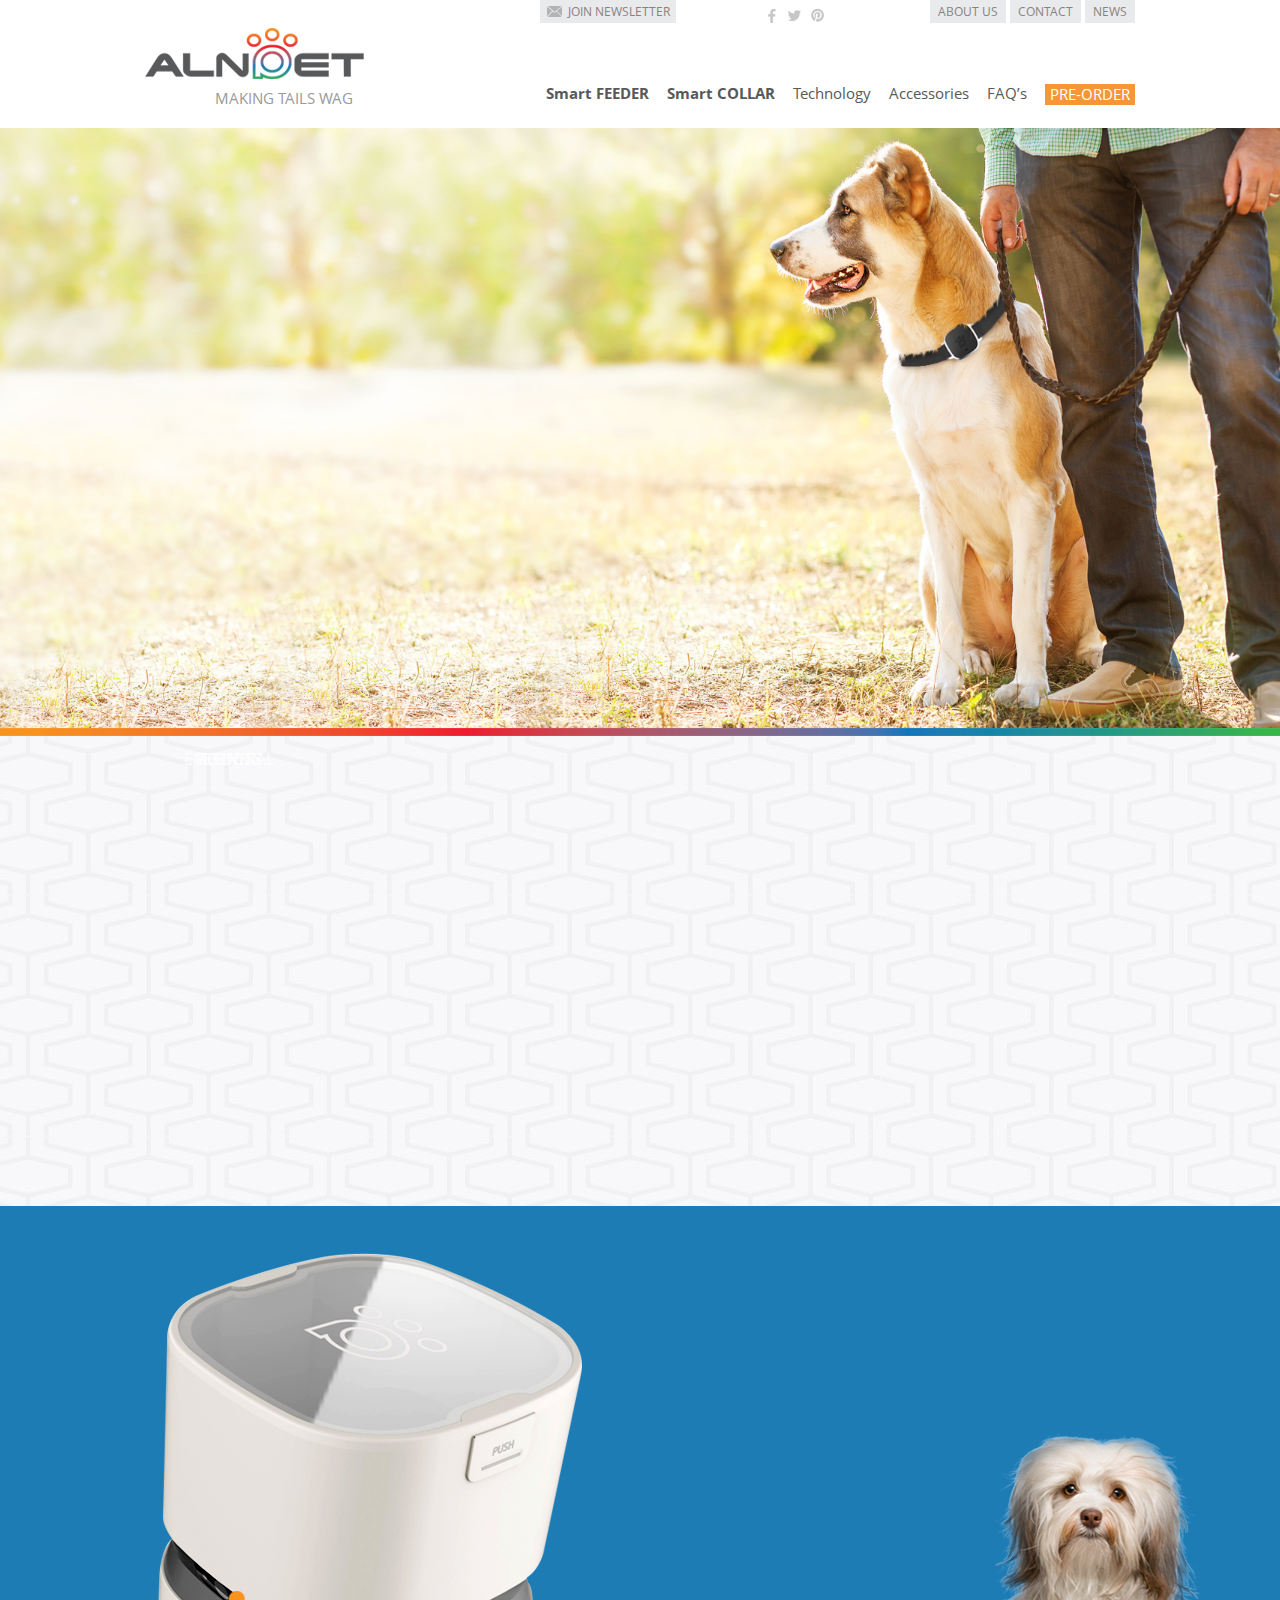
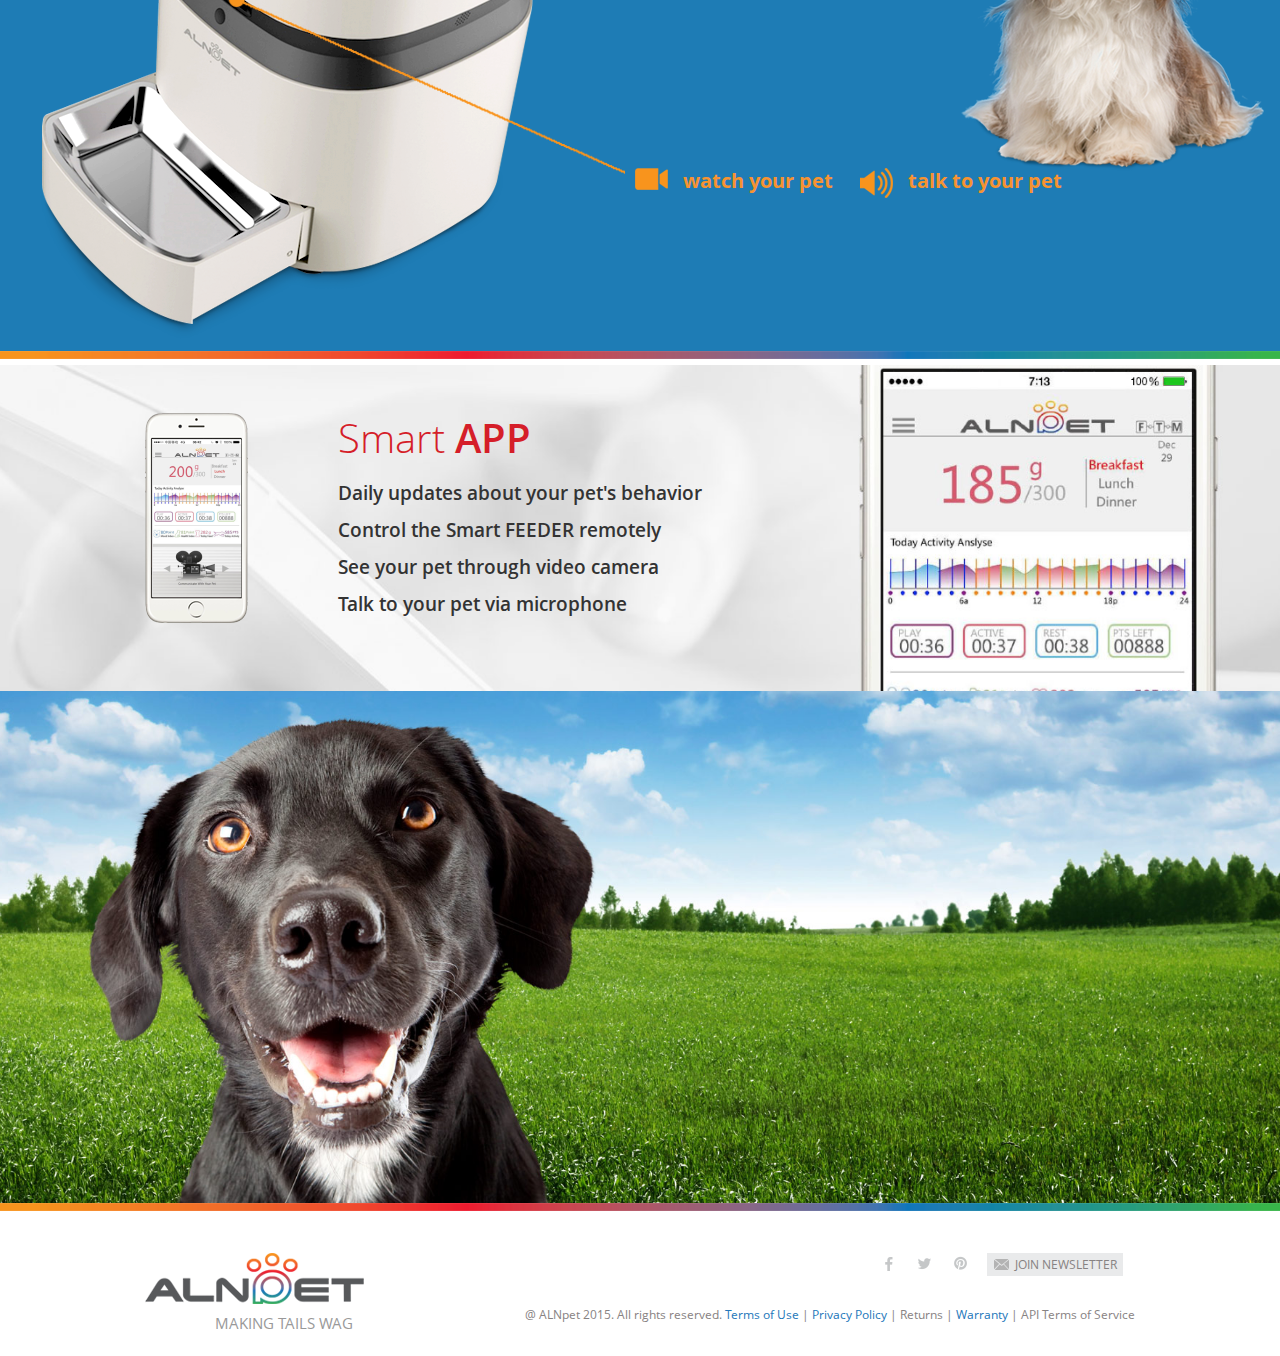
==== commit 944b6834: "version @ 02-18" ====
--- a/index.html
+++ b/index.html
@@ -1,491 +1,220 @@
-<html>
+<!DOCTYPE html PUBLIC "-//W3C//DTD XHTML 1.0 Transitional//EN" "http://www.w3.org/TR/xhtml1/DTD/xhtml1-transitional.dtd">
+<html xmlns="http://www.w3.org/1999/xhtml" xml:lang="en">
 <head>
-<title>ALNPET</title>
-<meta http-equiv="Content-Type" content="text/html; charset=gb2312">
-<style type="text/css">
-<!--
-.a12 {
-	font-size: 12px;
-}
-.w40 {
-	font-family: "Open Sans Light";
-	font-size: 40px;
-}
--->
-</style>
-<link href="a12.css" rel="stylesheet" type="text/css">
+    <meta http-equiv="Content-Type" content="text/html;charset=UTF-8">
+    <title>alnpet</title>
+    <link rel="stylesheet" href="css/style.css" type="text/css" />
+    <link rel="stylesheet" href="css/common.css" type="text/css" />
+    <script type="text/javascript" src="js/jquery-2.1.3.min.js"></script>
+    <script type="text/javascript" src="js/jquery.easing.min.js"></script>
+    <script type="text/javascript" src="js/jQueryRotate.2.2.js"></script>
+    <script type="text/javascript" src="js/jquery.mousewheel.min.js"></script>
+    <script type="text/javascript" src="js/header.js"></script>
+    <script type="text/javascript" src="js/main.js"></script>
 </head>
-<body bgcolor="#FFFFFF" leftmargin="0" topmargin="0" marginwidth="0" marginheight="0">
-<table width="1422" border="0" cellpadding="0" cellspacing="0" id="__01">
-  <tr> 
-    <td><table width="1422" border="0" cellpadding="0" cellspacing="0" id="__01">
-        <tr> 
-          <td colspan="38">&nbsp; </td>
-          <td width="225">&nbsp;</td>
-          <td width="170">&nbsp;</td>
-          <td width="595"><table width="595" border="0" cellpadding="0" cellspacing="0" id="__01">
-              <tr> 
-                <td colspan="23" bgcolor="#e9eaeb"><img src="images/index_02_1.jpg" width="25" height="22"></td>
-                <td width="111" bgcolor="#e9eaeb" class="a12"><div align="center"><font color="#878282">JOIN 
-                    NEWSLETTER</font></div></td>
-                <td width="45">&nbsp;</td>
-                <td width="10"><img src="images/index_04.jpg" width="10" height="22" alt=""></td>
-                <td width="14">&nbsp;</td>
-                <td width="15"><img src="images/index_06.jpg" width="15" height="22" alt=""></td>
-                <td width="10">&nbsp;</td>
-                <td width="15"><img src="images/index_08.jpg" width="15" height="22" alt=""></td>
-                <td width="12">&nbsp;</td>
-                <td width="15"><img src="images/index_10.jpg" width="15" height="22" alt=""></td>
-                <td width="12">&nbsp;</td>
-                <td width="14"><img src="images/index_12.jpg" width="14" height="22" alt=""></td>
-                <td width="10">&nbsp;</td>
-                <td width="14"><img src="images/index_14.jpg" width="14" height="22" alt=""></td>
-                <td width="49">&nbsp;</td>
-                <td width="74" bgcolor="#e9eaeb" class="a12"><div align="center"><font color="#878282">ABOUT 
-                    US</font></div></td>
-                <td width="4"><div align="center"></div></td>
-                <td width="71" bgcolor="#e9eaeb" class="a12"><div align="center"><font color="#878282">CONTACT</font></div></td>
-                <td width="4"><div align="center"></div></td>
-                <td width="71" bgcolor="#e9eaeb" class="a12"><div align="center"><font color="#878282">SUPPORT</font></div></td>
-              </tr>
-          </table></td>
-          <td width="216">&nbsp;</td>
-        </tr>
-        <tr> 
-          <td colspan="38">&nbsp;</td>
-          <td width="225"><img src="images/index_23.jpg" width="225" height="74" alt=""></td>
-          <td width="170">&nbsp;</td>
-          <td width="595" valign="bottom"> <table width="595" border="0" cellpadding="0" cellspacing="0" id="__01">
-              <tr> 
-                <td colspan="41" class="b15"><font color="#57595a"><strong>Smart 
-                  FEEDER</strong> <strong>��Smart COLLAR</strong> ��Technology ��Accessories 
-                  ��FAQ��s</font> </td>
-                <td width="90" bgcolor="#f69331" class="b15"><div align="center"><strong><font color="#FFFFFF">PRE-ORDER</font></strong></div></td>
-              </tr>
-            </table></td>
-          <td width="216">&nbsp;</td>
-        </tr>
-      </table></td>
-  </tr>
-  <tr> 
-    <td height="26">&nbsp;</td>
-  </tr>
-  <tr> 
-    <td height="592"><table width="1422" border="0" cellpadding="0" cellspacing="0" id="__01">
-        <tr> 
-          <td width="216" height="200"><img src="images/uhps/uhps01.jpg" width="216" height="200"></td>
-          <td colspan="2" rowspan="3" valign="bottom"> 
-            <table width="556" border="0" cellpadding="0" cellspacing="0" id="__01">
-              <tr> 
-                <td height="118" background="images/uhps/uhps02_1.jpg"><div align="center" class="p37"><font color="#2f9d3f">The 
-                    Ultimate Happy Pet System</font></div></td>
-              </tr>
-              <tr> 
-                <td height="280" background="images/uhps/uhps02_2.jpg"><table width="556" border="0" cellpadding="0" cellspacing="0" id="__01">
-                    <tr> 
-                      <td width="161"><img src="images/uhps/uhps18.png" width="161" height="238"></td>
-                      <td><div align="center" class="o29"><font color="#666666" class="q80"><strong>+</strong></font></div></td>
-                      <td width="120" align="center"><img src="images/uhps/uhps19.png" width="100" height="238"></td>
-                      <td><div align="center" class="o29"><font color="#666666" class="q80"><strong>+</strong></font></div></td>
-                      <td width="116"><img src="images/uhps/uhps20.png" width="116" height="238"></td>
-                    </tr>
-                    <tr> 
-                      <td height="30"><div align="center" class="b15"><font color="#999999">Smart 
-                          <strong>FEEDER</strong></font></div></td>
-                      <td>&nbsp;</td>
-                      <td><div align="center" class="b15"><font color="#999999">Smart 
-                          <strong>COLLAR</strong></font></div></td>
-                      <td>&nbsp;</td>
-                      <td><div align="center" class="b15"><font color="#999999">Smart 
-                          <strong>APP</strong></font></div></td>
-                    </tr>
-                  </table></td>
-              </tr>
-              <tr> 
-                <td height="194" valign="bottom" background="images/uhps/uhps02_3.jpg"><table width="556" border="0" cellpadding="0" cellspacing="0" id="__01">
-                    <tr> 
-                      <td colspan="2" class="p37"><div align="center" class="o29"><font color="#666666">Self-learning, 
-                          integrated products to monitor your pet��s health and 
-                          wellness</font></div></td>
-                    </tr>
-                    <tr> 
-                      <td height="40" colspan="2">&nbsp;</td>
-                    </tr>
-                    <tr> 
-                      <td colspan="2"><table width="556" border="0" cellpadding="0" cellspacing="0" id="__01">
-                          <tr> 
-                            <td width="167" height="64" background="images/uhps/uhps15.png"><div align="center" class="n24"><font color="#FFFFFF">FEEDING</font></div></td>
-                            <td>&nbsp;</td>
-                            <td width="167" background="images/uhps/uhps16.png"><div align="center" class="n24"><font color="#FFFFFF">ACTIVITY</font></div></td>
-                            <td>&nbsp;</td>
-                            <td width="167" background="images/uhps/uhps17.png"><div align="center" class="n24"><font color="#FFFFFF">EMOTIONAL</font></div></td>
-                          </tr>
-                        </table></td>
-                    </tr>
-                  </table></td>
-              </tr>
-            </table> </td>
-          <td width="176"><img src="images//uhps/uhps03.jpg" width="176" height="200"></td>
-          <td width="237"><img src="images//uhps/uhps04.jpg" width="237" height="200"></td>
-          <td width="237"><img src="images//uhps/uhps05.jpg" width="237" height="200"></td>
-        </tr>
-        <tr> 
-          <td height="200"><img src="images/uhps/uhps06.jpg" width="216" height="200"></td>
-          <td><img src="images//uhps/uhps07.jpg" width="176" height="200"></td>
-          <td><img src="images//uhps/uhps08.jpg" width="237" height="200"></td>
-          <td><img src="images//uhps/uhps09.jpg" width="237" height="200"></td>
-        </tr>
-        <tr> 
-          <td height="192"><img src="images/uhps/uhps10.jpg" width="216" height="192"></td>
-          <td><img src="images//uhps/uhps11.jpg" width="176" height="192"></td>
-          <td><img src="images//uhps/uhps12.jpg" width="237" height="192"></td>
-          <td><img src="images//uhps/uhps13.jpg" width="237" height="192"></td>
-        </tr>
-      </table></td>
-  </tr>
-  <tr>
-    <td>
-<table width="1422" border="0" cellpadding="0" cellspacing="0" id="__01">
-        <tr> 
-          <td width="237"><img src="images/sa/sa01.jpg" width="237" height="9"></td>
-          <td width="237"><img src="images/sa/sa02.jpg" width="237" height="9"></td>
-          <td width="237"><img src="images/sa/sa03.jpg" width="237" height="9"></td>
-          <td width="237"><img src="images/sa/sa04.jpg" width="237" height="9"></td>
-          <td width="237"><img src="images/sa/sa05.jpg" width="237" height="9"></td>
-          <td width="237"><img src="images/sa/sa06.jpg" width="237" height="9"></td>
-        </tr>
-      </table></td>
-  </tr>
-  <tr> 
-    <td height="470" bgcolor="#f6f6f7"><table width="990" border="0" align="center" cellpadding="0" cellspacing="0">
-      <tr>
-        <td align="center" class="j40"><font color="#666666" class="w40">A UNIQUE, INTELLIGENT FEEDING SYSTEM</font></td>
-      </tr>
-      <tr>
-        <td height="60">&nbsp;</td>
-      </tr>
-      <tr>
-        <td><table width="780" border="0" align="center" cellpadding="0" cellspacing="0">
-          <tr>
-                <td width="125" height="130" background="images/slt/slt01.jpg"><table width="125" border="0" cellspacing="0" cellpadding="0">
-                  <tr>
-                    <td height="30">&nbsp;</td>
-                  </tr>
-                  <tr>
-                    <td height="30">&nbsp;</td>
-                  </tr>
-                  <tr>
-                    <td align="center" class="a12"><font color="#FFFFFF"><strong>Smart</strong><br>
-                      <strong>COLLAR</strong></font></td>
-                  </tr>
-                </table></td>
-            <td width="10">&nbsp;</td>
-                <td width="125" background="images/slt/slt02.jpg"><table width="125" border="0" cellspacing="0" cellpadding="0">
-                  <tr>
-                    <td height="30">&nbsp;</td>
-                  </tr>
-                  <tr>
-                    <td height="30">&nbsp;</td>
-                  </tr>
-                  <tr>
-                    <td align="center" class="a12"><font color="#FFFFFF"><strong>Smart</strong><br>
-                        <strong>FEEDER</strong></font></td>
-                  </tr>
-                </table></td>
-            <td align="center"><img src="images/slt/slt03.jpg" width="56" height="13"></td>
-                <td width="237" height="130" align="center" valign="middle" background="images/slt/slt04.jpg"><table width="237" border="0" cellspacing="0" cellpadding="0">
-                  <tr>
-                    <td height="30">&nbsp;</td>
-                  </tr>
-                  <tr>
-                    <td height="30">&nbsp;</td>
-                  </tr>
-                  <tr>
-                    <td align="center" class="a12"><font color="#FFFFFF"><strong>Smart Big-Data Center</strong></font></td>
-                  </tr>
-                </table></td>
-            <td align="center"><img src="images/slt/slt03.jpg" alt="" width="56" height="13"></td>
-                <td width="125" background="images/slt/slt05.jpg"><table width="125" border="0" cellspacing="0" cellpadding="0">
-                  <tr>
-                    <td height="30">&nbsp;</td>
-                  </tr>
-                  <tr>
-                    <td height="30">&nbsp;</td>
-                  </tr>
-                  <tr>
-                    <td align="center" class="a12"><font color="#FFFFFF"><strong>Smart APP</strong><strong></strong></font></td>
-                  </tr>
-                </table></td>
-          </tr>
-        </table></td>
-      </tr>
-      <tr>
-        <td height="60">&nbsp;</td>
-      </tr>
-      <tr>
-        <td><table width="350" border="0" align="center" cellpadding="0" cellspacing="0">
-          <tr>
-            <td width="69"><img src="images/slt/slt06.jpg" width="69" height="69"></td>
-            <td width="10">&nbsp;</td>
-            <td class="f35"><font color="#f69331" class="f35"><strong>tell me more</strong></font></td>
-            </tr>
-        </table></td>
-      </tr>
-    </table></td>
-  </tr>
-  <tr> 
-    <td height="737" bgcolor="#1e7cb5"><table width="1422" border="0" cellpadding="0" cellspacing="0" id="__01">
-        <tr> 
-          <td width="100">&nbsp;</td>
-          <td width="590">&nbsp;</td>
-          <td width="679">&nbsp;</td>
-          <td width="53">&nbsp;</td>
-        </tr>
-        <tr> 
-          <td>&nbsp;</td>
-          <td height="684" valign="bottom"><table width="590" border="0" cellpadding="0" cellspacing="0" id="__01">
-              <tr> 
-                <td height="342" align="right" background="images/sf/sf02_1.jpg">&nbsp;</td>
-              </tr>
-              <tr> 
-                <td height="342" valign="bottom" background="images/sf/sf02_2.jpg">
-<table width="590" border="0" cellpadding="0" cellspacing="0" id="__01">
-                    <tr> 
-                      <td colspan="4">&nbsp;</td>
-                      <td width="403"><img src="images/sf/sf03.png" width="403" height="185"></td>
-                    </tr>
-                    <tr> 
-                      <td height="125" colspan="5">&nbsp;</td>
-                    </tr>
-                  </table></td>
-              </tr>
-            </table> </td>
-          <td valign="bottom"> 
-            <table width="679" border="0" cellpadding="0" cellspacing="0" id="__01">
-              <tr> 
-                <td width="679" colspan="2">&nbsp;</td>
-              </tr>
-              <tr> 
-                <td colspan="2" class="g67"><font color="#FFFFFF">Smart <strong>FEEDER</strong></font></td>
-              </tr>
-              <tr> 
-                <td height="20" colspan="2">&nbsp;</td>
-              </tr>
-              <tr> 
-                <td width="352" valign="top"> <table width="352" border="0" cellpadding="0" cellspacing="0" id="__01">
-                    <tr> 
-                      <td width="679" class="d18"><font color="#8bc1e1"><strong>Automatic 
-                        retractable feeding drawer<br>
-                        Electronic weighing<br>
-                        Food storage<br>
-                        Video and voice communication<br>
-                        Smart APP remote management<br>
-                        Sleek, modern design</strong></font></td>
-                    </tr>
-                    <tr> 
-                      <td height="30">&nbsp;</td>
-                    </tr>
-                    <tr> 
-                      <td><table width="352" border="0" cellpadding="0" cellspacing="0" id="__01">
-                          <tr> 
-                            <td width="70"><img src="images/sf/sf01.jpg" width="70" height="70"></td>
-                            <td width="16">&nbsp;</td>
-                            <td width="266" class="f35"><font color="#FFFFFF"><strong>time 
-                              to eat</strong></font></td>
-                          </tr>
-                        </table></td>
-                    </tr>
-                  </table></td>
-                <td width="327"><img src="images/sf/sf06.jpg" width="327" height="368"></td>
-              </tr>
-              <tr> 
-                <td colspan="2"><table width="679" border="0" cellpadding="0" cellspacing="0" id="__01">
-                    <tr> 
-                      <td width="33"><img src="images/sf/sf04.jpg" width="33" height="22"></td>
-                      <td width="16">&nbsp;</td>
-                      <td width="180" class="h20"><strong><font color="#f69331">watch 
-                        your pet</font></strong></td>
-                      <td width="20">&nbsp;</td>
-                      <td width="33"><img src="images/sf/sf05.jpg" width="33" height="30"></td>
-                      <td width="16">&nbsp;</td>
-                      <td width="390" class="h20"><strong><font color="#f69331">talk 
-                        to your pet</font></strong></td>
-                    </tr>
-                  </table></td>
-              </tr>
-              <tr> 
-                <td colspan="2">&nbsp;</td>
-              </tr>
-              <tr> 
-                <td height="95" colspan="2">&nbsp;</td>
-              </tr>
-            </table>
-          </td>
-          <td>&nbsp;</td>
-        </tr>
-        <tr> 
-          <td>&nbsp;</td>
-          <td>&nbsp;</td>
-          <td>&nbsp;</td>
-          <td>&nbsp;</td>
-        </tr>
-      </table></td>
-  </tr>
-  <tr> 
-    <td bgcolor="1e7cb5"><table width="1422" border="0" cellpadding="0" cellspacing="0" id="__">
-      <tr>
-        <td width="237"><img src="images/sa/sa01.jpg" alt="" width="237" height="9"></td>
-        <td width="237"><img src="images/sa/sa02.jpg" alt="" width="237" height="9"></td>
-        <td width="237"><img src="images/sa/sa03.jpg" alt="" width="237" height="9"></td>
-        <td width="237"><img src="images/sa/sa04.jpg" alt="" width="237" height="9"></td>
-        <td width="237"><img src="images/sa/sa05.jpg" alt="" width="237" height="9"></td>
-        <td width="237"><img src="images/sa/sa06.jpg" alt="" width="237" height="9"></td>
-      </tr>
-    </table></td>
-  </tr>
-  <tr> 
-    <td height="332"><table width="1422" border="0" cellpadding="0" cellspacing="0" id="__01">
-        <tr> 
-          <td width="216">&nbsp;</td>
-          <td width="106"><img src="images/sa/sa07.jpg" width="106" height="214"></td>
-          <td width="90">&nbsp;</td>
-          <td width="399"><table width="399" border="0" cellpadding="0" cellspacing="0" id="__01">
-              <tr> 
-                <td width="399" class="j40"><font color="#d51e29">Smart <strong>APP</strong></font></td>
-              </tr>
-              <tr> 
-                <td>&nbsp;</td>
-              </tr>
-              <tr> 
-                <td class="k20"><font color="#666666">Daily updates about your pet&rsquo;s behavior<br>
-                  Control the Smart FEEDER remotely<br>
-                  See your pet through video camera<br>
-                Talk to your pet via microphone</font></td>
-              </tr>
-            </table></td>
-          <td width="90">&nbsp;</td>
-          <td width="355"><img src="images/sa/sa08.jpg" width="355" height="332"></td>
-          <td width="166">&nbsp;</td>
-        </tr>
-      </table></td>
-  </tr>
-  <tr> 
-    <td height="535" valign="bottom" bgcolor="#3fb34f"> 
-      <table width="1422" border="0" cellpadding="0" cellspacing="0" id="__01">
-        <tr> 
-          <td width="155">&nbsp;</td>
-          <td width="508"><table width="508" border="0" cellpadding="0" cellspacing="0" id="__01">
-              <tr> 
-                <td height="258"><img src="images/sc/sc02_1.jpg" width="508" height="258"></td>
-              </tr>
-              <tr> 
-                <td height="258"><img src="images/sc/sc02_2.jpg" width="508" height="258"></td>
-              </tr>
-            </table></td>
-          <td width="60">&nbsp;</td>
-          <td width="483"><table width="483" border="0" cellpadding="0" cellspacing="0" id="__01">
-              <tr> 
-                <td width="483">&nbsp;</td>
-              </tr>
-              <tr> 
-                <td class="g67"><font color="#FFFFFF">Smart <strong>COLLAR</strong></font></td>
-              </tr>
-              <tr> 
-                <td>&nbsp;</td>
-              </tr>
-              <tr> 
-                <td class="L19"><strong><font color="#FFFFFF">Collects data on running, activity and rest <br>
-                  Connects wirelessly to Smart Feeder and app<br>
-                  Fashionable and comfortable<br>
-                Waterproof and pet-safe</font></strong></td>
-              </tr>
-              <tr> 
-                <td height="50">&nbsp;</td>
-              </tr>
-              <tr> 
-                <td><table width="483" border="0" cellpadding="0" cellspacing="0" id="__01">
-                    <tr> 
-                      <td width="70"><img src="images/sc/sc01.jpg" width="70" height="70"></td>
-                      <td width="16">&nbsp;</td>
-                      <td width="483" class="f35"><strong><font color="#1e7cb5">get 
-                        moving</font></strong></td>
-                    </tr>
-                  </table></td>
-              </tr>
-            </table></td>
-          <td width="216">&nbsp;</td>
-        </tr>
-      </table></td>
-  </tr>
-  <tr> 
-    <td><table width="1422" border="0" cellpadding="0" cellspacing="0" id="__2">
-      <tr>
-        <td width="237"><img src="images/sa/sa01.jpg" alt="" width="237" height="9"></td>
-        <td width="237"><img src="images/sa/sa02.jpg" alt="" width="237" height="9"></td>
-        <td width="237"><img src="images/sa/sa03.jpg" alt="" width="237" height="9"></td>
-        <td width="237"><img src="images/sa/sa04.jpg" alt="" width="237" height="9"></td>
-        <td width="237"><img src="images/sa/sa05.jpg" alt="" width="237" height="9"></td>
-        <td width="237"><img src="images/sa/sa06.jpg" alt="" width="237" height="9"></td>
-      </tr>
-    </table></td>
-  </tr>
-  <tr> 
-    <td height="41">&nbsp;</td>
-  </tr>
-  <tr> 
-    <td><table width="1422" border="0" cellpadding="0" cellspacing="0" id="__01">
-        <tr> 
-          <td height="64" colspan="38">&nbsp; </td>
-          <td width="189" height="64"><img src="images/index_37.jpg" width="189" height="64"></td>
-          <td width="172" height="64">&nbsp;</td>
-          <td width="629" height="64"> <table width="629" border="0" cellpadding="0" cellspacing="0" id="__01">
-              <tr> 
-                <td height="32" colspan="42" valign="top"> <table width="629" border="0" cellpadding="0" cellspacing="0" id="__01">
-                    <tr> 
-                      <td width="258">&nbsp; </td>
-                      <td width="10"><img src="images/index_40.jpg" width="10" height="22" alt=""></td>
-                      <td width="14">&nbsp;</td>
-                      <td width="15"><img src="images/index_42.jpg" width="15" height="22" alt=""></td>
-                      <td width="9">&nbsp;</td>
-                      <td width="17"><img src="images/index_44.jpg" width="17" height="22" alt=""></td>
-                      <td width="9">&nbsp;</td>
-                      <td width="14"><img src="images/index_46.jpg" width="14" height="22" alt=""></td>
-                      <td width="12">&nbsp;</td>
-                      <td width="14"><img src="images/index_48.jpg" width="14" height="22" alt=""></td>
-                      <td width="12">&nbsp;</td>
-                      <td width="14"><img src="images/index_50.jpg" width="14" height="22" alt=""></td>
-                      <td width="9">&nbsp;</td>
-                      <td width="14"><img src="images/index_52.jpg" width="14" height="22" alt=""></td>
-                      <td width="11">&nbsp;</td>
-                      <td width="13"><img src="images/index_54.jpg" width="13" height="22" alt=""></td>
-                      <td width="14">&nbsp;</td>
-                      <td width="12"><img src="images/index_56.jpg" width="12" height="22" alt=""></td>
-                      <td width="22">&nbsp;</td>
-                      <td width="25" bgcolor="#e9eaeb"><img src="images/index_02_1.jpg" width="25" height="22"></td>
-                      <td width="111" bgcolor="#e9eaeb"><div align="center" class="a12"><font color="#878282">JOIN 
-                          NEWSLETTER</font></div></td>
-                    </tr>
-                  </table></td>
-              </tr>
-              <tr> 
-                <td height="32" colspan="42" valign="bottom"> <span class="a12"></span> 
-                  <table width="629" border="0" cellpadding="0" cellspacing="0" id="__01">
-                    <tr> 
-                      <td><div align="right"><span class="a12"><font color="#878282">@ 
-                          ALNpet 2015. All rights reserved. Terms of Use | Privacy 
-                          Policy | Returns | Warranty | API Terms of Service </font></span> 
-                        </div></td>
-                    </tr>
-                  </table></td>
-              </tr>
-            </table></td>
-          <td width="216" height="64">&nbsp;</td>
-        </tr>
-      </table></td>
-  </tr>
-  <tr> 
-    <td height="50">&nbsp;</td>
-  </tr>
-</table>
+<body>
+    <div id="app-img-wrap">
+        <img src="images/smart-app_background.jpg" alt="app" id="app-img" />
+    </div>
+    <div id="system-content-wrap">
+        <div id="system-content" class="content">
+            <h1>A UNIQUE, INTELLIGENT FEEDING SYSTEM</h1>
+            <div id="system-icon-hold-place">
+                <div id="system-icon-wrap" class="clearfix">
+                    <img src="images/Smart COLLAR.png" alt="Smart COLLAR" class="system-icon collar" />
+                    <img src="images/Smart FEEDER.png" alt="Smart FEEDER" class="system-icon feeder" />
+                    <img src="images/link arrow.png" alt="link arrow" class="link-icon" />
+                    <img src="images/cloud.png" alt="cloud" class="system-icon cloud" />
+                    <img src="images/link arrow.png" alt="link arrow" class="link-icon" />
+                    <img src="images/Smart APP.png" alt="Smart App" class="system-icon app" />
+                </div>
+            </div>
+            <div id="tell-more" class="arrow-wrap circle-wrap">
+                <img src="images/circle arrow.png" alt="" class="tell-more-img" />
+                <div class="intro">tell me more</div>
+            </div>
+        </div>
+    </div>
+    <div id="top-nav" class="center clearfix">
+        <div id="top-nav-content">
+            <div class="news-letter-button" class="top-nav-button">
+                <img src="images/news-letter.png" alt="news-letter" class="news-letter-icon" />
+                <div class="intro">JOIN NEWSLETTER</div>
+            </div>
+            <div id="top-nav-small-button-wrap">
+                <a href="http://facebook.com/alnpet"><img src="images/facebook_off.gif" alt="facebook" class="social-media-img" /></a>
+                <a href="http://twitter.com/alnpet"><img src="images/twitter_off.gif" alt="twitter" class="social-media-img" /></a>
+                <a href="http://pinterest.com/alnpetinc"><img src="images/pinterest_off.gif" alt="pinterest" class="social-media-img" /></a>
+            </div>
+            <div id="top-nav-right-button-wrap">
+                <a href="aboutus.html"><div class="top-nav-right-button">ABOUT US</div></a>
+                <a href="mailto:info@alnpet.com"><div class="top-nav-right-button">CONTACT</div></a>
+                <a href="news.html"><div class="top-nav-right-button">NEWS</div></a>
+            </div>
+        </div>
+    </div>
+    <div id="logo-line" class="center clearfix">
+        <a href="index.html"><div class="logo">
+            <img src="images/LOGO.png" alt="logo" class="logo-img" />
+            <div class="intro">MAKING TAILS WAG</div>
+        </div></a>
+        <div id="page-direct-line">
+            <a href="feeder.html"><div class="page-direct-line-each focus">Smart FEEDER</div></a>
+            <a href="collar.html"><div class="page-direct-line-each focus">Smart COLLAR</div></a>
+            <a href="tech.html"><div class="page-direct-line-each">Technology</div></a>
+            <a href="accessories.html"><div class="page-direct-line-each">Accessories</div></a>
+            <a href="faq.html"><div class="page-direct-line-each">FAQ’s</div></a>
+            <div id="pre-order-button">PRE-ORDER</div>
+        </div>
+    </div>
+    <div id="show-content-hold-place">
+        <div id="show-content-wrap">
+            <div id="main-bg-wrap">
+                <img src="images/home_hero_image_bkgrd.jpg" id="main-bg" alt="home_hero_image_bkgrd" />
+            </div>
+            <div class="center" id="show-content">
+                <h1>The Ultimate Happy Pet System</h1>
+                <div id="product-show" class="clearfix">
+                    <div class="product-each">
+                        <div class="product-img-wrap">
+                            <img src="images/feeder.png" alt="feeder" class="product-img" />
+                        </div>
+                        <div class="product-name">
+                            <span>Smart&nbsp;</span>
+                            <span class="focus">FEEDER</span>
+                        </div>
+                    </div>
+                    <div class="product-add-icon first">+</div>
+                    <div class="product-each second">
+                        <div class="product-img-wrap">
+                            <img src="images/collar.png" alt="collar" class="product-img" />
+                        </div>
+                        <div class="product-name">
+                            <span>Smart&nbsp;</span>
+                            <span class="focus">COLLAR</span>
+                        </div>
+                    </div>
+                    <div class="product-add-icon second">+</div>
+                     <div class="product-each">
+                        <div class="product-img-wrap">
+                            <img src="images/phone.png" alt="phone" class="product-img" />
+                        </div>
+                        <div class="product-name">
+                            <span>Smart&nbsp;</span>
+                            <span class="focus">APP</span>
+                        </div>
+                    </div>
+                </div>
+                <h2>Self-learning, integrated products to monitor your pet's health and wellness</h2>
+            </div>
+            <div id="product-tag-line" class="center">
+                <div class="product-tag feeding">FEEDING</div>
+                <div class="product-tag activity">ACTIVITY</div>
+                <div class="product-tag emotional">EMOTIONAL</div>
+            </div>
+        </div>
+    </div>
+    <img src="images/rainbow line.png" alt="" class="rainbox" />
+
+    <div id="feeder-content" class="clearfix content">
+        <div class="center clearfix">
+            <img src="images/Feeder1.png" alt="feeder" class="large-feeder" />
+            <div id="feeder-right-content">
+                <div id="feeder-right-content-hide">
+                    <h1><span>Smart&nbsp;</span><span class="focus">FEEDER</span></h1>
+                    <ul id="feeder-func-list">
+                        <li>Automatic retractable feeding drawer</li>
+                        <li>Electronic weighing</li>
+                        <li>Food storage</li>
+                        <li>Video and voice communication</li>
+                        <li>Smart APP remote management</li>
+                        <li>Sleek, modern design</li>
+                    </ul>
+                    <div id="time-eat" class="arrow-wrap circle-wrap clearfix">
+                        <img src="images/circle arrow1.png" alt="circle arrow" class="time-eat-img"/>
+                        <div class="intro">time to eat</div>
+                    </div>
+                </div>
+                <div id="feeder-video-audio" class="clearfix">
+                    <img src="images/video icon.png" alt="video" class="video-audio-img" />
+                    <div class="intro">watch your pet</div>
+                    <img src="images/sound icon.png" alt="sound" class="video-audio-img" />
+                    <div class="intro">talk to your pet</div>
+                </div>
+                <img src="images/POINTER.png" alt="pointer" id="feeder-pointer" />
+            </div>
+            <div id="feeder-dog">
+                <img src="images/small-dog.png" alt="dog" />
+            </div>
+        </div>
+        
+    </div>
+    <img src="images/rainbow line.png" alt="rainbow" class="rainbox" />
+    <div id="app-content" class="content">
+
+        <div class="center clearfix">
+            <img src="images/app screen small.png" alt="app screen" id="app-small-phone" />
+            <div id="app-right-content">
+                <h1><span>Smart&nbsp;</span><span class="focus">APP</span></h1>
+                <ul id="app-func-list">
+                    <li>Daily updates about your pet's behavior</li>
+                    <li>Control the Smart FEEDER remotely</li>
+                    <li>See your pet through video camera</li>
+                    <li>Talk to your pet via microphone</li>
+                </ul>
+            </div>
+            
+        </div>
+    </div>
+    <div id="collar-content" class="content">
+        <div class="collar-img-wrap">
+             <img src="images/smart-collar_background.jpg" alt="" class="bg-img" />
+        </div>
+       
+        <div class="center clearfix">
+            <!--<img src="images/collar dog.png" alt="" id="collar-dog-pic" />-->
+            <div id="collar-right-content">
+                <h1>
+                    <span>Smart</span>
+                    <span class="focus">COLLAR</span>
+                </h1>
+                <ul id="collar-func-list">
+                    <li>Collects data on running, activity and rest</li>
+                    <li>Connects wirelessly to Smart Feeder and app</li>
+                    <li>Fashionable and comfortable</li>
+                    <li>Waterproof and pet-safe</li>
+                </ul>
+                 <div id="get-moving" class="arrow-wrap circle-wrap clearfix">
+                    <img src="images/circle arrow.png" alt="arrow" class="get-moving-img"/>
+                    <div class="intro">get moving</div>
+                </div>
+            </div>
+        </div>
+    </div>
+    <img src="images/rainbow line.png" alt="rainbow" class="rainbox" />
+    <div id="bottom-nav-wrap">
+        <div id="bottom-nav" class="center clearfix">
+            <div class="logo">
+                <img src="images/LOGO.png" class="logo-img" alt="logo" />
+                <div class="intro">MAKING TAILS WAG</div>
+            </div>
+            <div id="bottom-nav-right-wrap">
+                <div class="clearfix">
+                    <div id="bottom-nav-small-button-wrap">
+                        <a href="http://facebook.com/alnpet"><img src="images/facebook_off.gif" alt="facebook" class="social-media-img" /></a>
+                        <a href="http://twitter.com/alnpet"><img src="images/twitter_off.gif" alt="twitter" class="social-media-img" /></a>
+                        <a href="http://pinterest.com/alnpetinc"><img src="images/pinterest_off.gif" alt="pinterest" class="social-media-img" /></a>
+                        <div class="news-letter-button" class="top-nav-button">
+                            <img src="images/news-letter.png" alt="news-letter" class="news-letter-icon" />
+                            <div class="intro">JOIN NEWSLETTER</div>
+                        </div>
+                    </div>
+                </div>
+                <div id="copyright-line" class="clearfix">
+                    @ ALNpet 2015. All rights reserved. <a href="terms.html">Terms of Use</a> | <a href="privacy.html">Privacy Policy</a> | Returns | <a href="warranty.html">Warranty</a> | API Terms of Service
+                </div>
+            </div>
+        </div>
+    </div>
 </body>
 </html>--- a/css/style.css
+++ b/css/style.css
@@ -0,0 +1,2548 @@
+#main-bg-hover{
+    width: 100%;
+    height: 100%;
+    position: fixed;
+    z-index: 9999999999;
+    background-color: white;
+    opacity: 0.8;
+}
+.popout{
+    box-shadow: 5px 5px 10px rgba(0,0,0,0.8);
+    margin: 0 auto;
+}
+#preorder-popout-wrap{
+    position: absolute;
+    z-index: 10000000000;
+    width: 100%;
+}
+#newsletter-popout-wrap{
+    position: absolute;
+    z-index: 10000000000;
+    width: 100%;
+}
+#preorder-popout{  
+    background-color: #f69331;
+    height: 638px;
+    width: 1040px;
+}
+#preorder-popout .header-line{
+    padding-left: 55px;
+    height: 45px;
+    background-color: #2377ba;
+}
+#preorder-popout p.alert{
+    line-height: 45px;
+    font-size: 21px;
+    font-family: "OSSB";
+    color: white;
+    float: left;
+}
+.popout .delete-icon{
+    float: right;
+    margin-right: 9px;
+    width: 30px;
+    height: 28px;
+    background-color: #f59331;
+    line-height: 28px;
+    text-align: center;
+    color: white;
+    margin-top: 8px;
+    font-family: "OSB";
+    font-size: 26px;
+    cursor: pointer;
+}
+#preorder-popout h1{
+    line-height: 84px;
+    width: 100%;
+    text-align: center;
+    font-family: "OSB";
+    font-size: 62px;
+    color: #333;
+    margin-top: 27px;
+}
+#preorder-popout .time-limit{
+    line-height: 71px;
+    padding-bottom: 21px;
+    border-bottom: 1px solid white;
+    margin-bottom: 32px;
+    width: 908px;
+    margin-left: 55px;
+}
+#preorder-popout .time-limit h2{
+    float: left;
+    font-family: "OSL";
+    font-size: 38px;
+    color: #fac591;
+
+}
+#preorder-popout .time-limit h3{
+    float: left;
+    margin-left: 30px;
+    color: white;
+    font-family: "OSB";
+    font-size: 64px;
+}
+#preorder-popout p.intro{
+    font-size: 28px;
+    font-family: "OSR";
+    color: #333;
+    line-height: 33px;
+    margin-left: 55px;
+    position: relative;
+    width: 341px;
+    float: left;
+}
+
+#preorder-popout p.intro span.focus{
+    font-size: 39px;
+    font-family: "OSB";
+    line-height: 39px;
+}
+#preorder-popout p.intro img{
+    margin-top: 143px;
+    margin-left: 188px;
+    position: absolute;
+}
+#preorder-popout .feeder-collar-add{
+    float: left;
+    margin-left: 31px;
+}
+#preorder-popout .order-product-each{
+    width: 119px;
+    height: 190px;
+    float: left;
+}
+#preorder-popout .feeder-collar-add{
+    float: left;
+}
+#preorder-popout .product-img{
+    width: 119px;
+    height: 161px;
+}
+#preorder-popout .order-product-each.feeder img{
+    width: 106px;
+    height: 161px;
+    margin-left: 8px;
+}
+#preorder-popout .order-product-each.collar img{
+    width: 42px;
+    height: 155px;
+    margin-left: 34px;
+}
+#preorder-popout .product-intro{
+    width: 119px;
+    text-align: center;
+    font-size: 15px;
+    font-family: "OSL";
+    line-height: 18px;
+    margin-top: 12px;
+    color: #333;
+}
+#preorder-popout .add-icon{
+    float: left;
+    font-family: "OSSB";
+    font-size: 55px;
+    color:  white;
+    float: left;
+    margin-left: 32px;
+    margin-top: 75px;
+    line-height: 30px;
+}
+#preorder-popout .add-icon.equal{
+    margin-left: 0px;
+}
+#preorder-popout .product-intro span.focus{
+    font-family: "OSSB";
+}
+#preorder-popout .price-tag{
+    float: left;
+    margin-left: 34px;
+    width: 151px;
+    height: 151px;
+    background-image: url("../images/price tag bg.png");
+}
+#preorder-popout .price-tag span{
+    font-size: 60px;
+    font-family: "OSB";
+    line-height: 151px;
+    color: white;
+    margin-left: -10px;
+}
+#preorder-popout .price-tag span.upper{
+    position: relative;
+    top: -15px;
+    font-size: 40px;
+    margin-left: 13px;
+}
+#order-join-letter{
+    margin-top: 50px;
+    margin-left: 55px;
+}
+#order-join-button{
+    width: 305px;
+    height: 65px;
+    text-align: center;
+    line-height: 65px;
+    cursor: pointer;
+    color: white;
+    font-size: 29px;
+    font-family: "OSB";
+    float: left;
+    margin-right: 27px;
+    background-color: #2377ba;
+}
+#order-join-letter .join-intro{
+    line-height: 34px;
+    font-size: 20px;
+    font-family: "OSR";
+    color: #333;
+    float: left;
+}
+#newsletter-popout{  
+    height: 545px;
+    width: 912px;
+    background-image: url("../images/newsletter bg.png");
+    background-position: center center;
+    background-repeat: no-repeat;
+    padding-left: 78px;
+}
+#newsletter-popout .delete-icon-line{
+    height: 36px;
+    padding-top: 8px;
+}
+#newsletter-popout h2{
+    margin-top: 168px;
+    line-height: 24px;
+    font-family: "OSSB";
+    font-size: 22px;
+    color: #333;
+}
+#newsletter-popout h1{
+    line-height: 40px;
+    font-family: "OSSB";
+    font-size: 36px;
+    color: #333;
+    margin-bottom: 15px;
+}
+#newsletter-input .text-input{
+    border: none;
+    width: 235px;
+    height: 46px;
+    background-color: white;
+    margin-bottom: 9px;
+    padding: 0px 10px;
+    line-height: 46px;
+    font-family: "OSR";
+    font-size: 18px;
+}
+#newsletter-popout .sign-up-line{
+    margin-bottom: 25px;
+}
+#newsletter-popout .sign-up-line input{
+    float: left;
+}
+#newsletter-submit{
+    padding: 0px;
+    width: 117px;
+    height: 46px;
+    cursor: pointer;
+    line-height: 46px;
+    text-align: center;
+    color: white;
+    font-size: 22px;
+    font-family: "OSB";
+    background-color: #f69331;
+    margin-left: 12px;
+    float: left;
+    border: none;
+}
+#newsletter-popout h3{
+    font-size: 22px;
+    font-family: "OSR";
+    color: white;
+    line-height: 30px;
+}
+#top-nav-content{
+    float: right;
+}
+.top-nav-button{
+    float: left;
+    margin-right: 38px;
+}
+.news-letter-button{
+    float: left;
+    width: 136px;
+    height: 23px;
+    background-color: #e9eaeb;
+    color: #878282;
+    cursor: pointer;
+    margin-right: 46px;
+}
+.news-letter-button:hover{
+    color: #333;
+}
+.news-letter-button .news-letter-icon{
+    float: left;
+    margin-top: 6px;
+    margin-left: 7px;
+}
+.news-letter-button .intro{
+    float: left;
+    font-size: 12px;
+    text-align: center;
+    width: 114px;
+    line-height: 23px;
+}
+
+#top-nav-small-button-wrap{
+    float: left;
+    margin-right: 50px;
+    width: 118px;
+    padding-left: 40px;
+}
+.social-media-img{
+    margin-top:8px;
+    width: 13px;
+    margin-right: 3px;
+    margin-left: 3px;
+    height: 15px;
+    cursor: pointer;
+}
+#top-nav-right-button-wrap{
+    float: left;
+    margin-right: -4px;
+}
+.top-nav-right-button{
+    margin-right: 4px;
+    float: left;
+    padding: 6px 8px;
+    color: #878282;
+    font-size: 12px;
+    background-color: #e9eaeb;
+    cursor: pointer;
+    height: 11px;
+    line-height: 11px;
+}
+.top-nav-right-button:hover{
+    color: #333;
+}
+#logo-line{
+    height: 100px;
+}
+
+#page-direct-line{
+    float: right;
+    margin-top: 56px;
+    font-size: 15px;
+    line-height: 18px;
+}
+.page-direct-line-each{
+    margin-right: 18px;
+    float: left;
+    color: #57595a;
+    cursor: pointer;
+}
+.page-direct-line-each.focus{
+    font-family: "OSB";
+}
+.page-direct-line-each:hover{
+    color: #f69331;
+}
+#pre-order-button{
+    float: left;
+    width: 90px;
+    height: 21px;
+    color: white;
+    text-align: center;
+    line-height: 21px;
+    background-color: #f69636;
+    cursor: pointer;
+}
+#pre-order-button:hover{
+    color: #333;
+}
+#main-bg-wrap{
+    width: 100%;
+    overflow: hidden;
+    position: absolute;
+    z-index: -1;
+    min-height: 600px;
+    min-width: 990px;
+    height: 600px;
+}
+#main-bg{
+    min-width: 990px;
+    min-height: 600px;
+}
+#show-content-wrap{
+    position: relative;
+}
+#show-content{
+    padding-top: 45px;
+}
+#show-content h1{
+    font-family: "OSSB";
+    font-size: 38px;
+    line-height: 43px;
+    color: #2f9d3f;
+    margin-left: -3px;
+    position: relative;
+    left: -100%;
+}
+#product-show{
+    margin-top: 40px;
+    margin-left: -5px;
+    height: 261px;
+}
+.product-each{
+    float: left;
+    display:none;
+}
+.product-each.second .product-img{
+    margin-left: 25px;
+}
+.product-each .product-img{
+    cursor: pointer;
+    transition: transform 0.5s;
+    -moz-transition: transform 0.5s;
+    /* Firefox 4 */
+    -webkit-transition: transform 0.5s;
+    /* Safari 和 Chrome */
+    -o-transition: transform 0.5s;
+    /* Opera */;
+}
+.product-each .product-img:hover{
+    transform: scale(1.1, 1.1);
+    -ms-transform: scale(1.1, 1.1);
+    /* IE 9 */
+    -moz-transform: scale(1.1, 1.1);
+    /* Firefox */
+    -webkit-transform: scale(1.1, 1.1);
+    /* Safari 和 Chrome */
+    -o-transform: scale(1.1, 1.1);
+    /* Opera */;
+}
+.product-each .product-img{
+}
+.product-img-wrap{
+    height: 247px;
+}
+.product-name{
+    text-align: center;
+    font-family: "OSL";
+    font-size: 15px;
+    line-height: 14px;
+    color: #848282;
+}
+.product-name span.focus{
+    font-family: "OSSB";
+}
+.product-add-icon{
+    width: 47px;
+    text-align: center;
+    height: 61px;
+    line-height: 61px;
+    margin-top: 80px;
+    font-size: 80px;
+    font-family: "OSSB";
+    float: left;
+    margin-left: 30px;
+    margin-right: 30px;
+    color: #666;
+    display:none;
+}
+.product-add-icon.first{
+    margin-right: 10px;
+}
+.product-add-icon.second{
+    margin-left: 10px;
+    margin-right: 40px;
+}
+#show-content h2{
+    margin-top: 44px;
+    width: 565px;
+    line-height: 32px;
+    text-align: center;
+    font-family: "OSSB";
+    font-size: 30px;
+    color: #666;
+    position: relative;
+    left: -100%;
+}
+.rainbox{
+    width: 100%;
+}
+#product-tag-line{
+    position: relative;
+    margin-top: -62px;
+    height: 62px;
+}
+.product-tag{
+    float: left;
+    width: 168px;
+    color: white;
+    text-align: center;
+    line-height: 62px;
+    margin-right: 26px;
+    opacity: 0.9;
+    cursor: pointer;
+    position: relative;
+    height: 0px;
+    bottom: -62px;
+}
+.product-tag:hover{
+    position: relative;
+    top: -3px;
+    opacity: 1;
+}
+.product-tag.feeding{
+    background-color: #378fc5;
+}
+.product-tag.activity{
+    background-color: #56b55d;
+}
+.product-tag.emotional{
+    background-color: #f69f48;
+}
+#system-content-wrap{
+    min-height: 570px;
+    position: absolute;
+    width: 100%;
+    z-index: -1;
+    margin-top: 730px;
+}
+#system-content{
+    padding-top: 90px;
+    height: 480px;
+    background-image: url('../images/technology_background.jpg');
+    background-repeat: repeat;
+    background-position: center center;
+}
+#system-content h1{
+    text-align: center;
+    line-height: 42px;
+    font-size: 40px;
+    font-family: "OSL";
+    margin-bottom: 61px;
+    color: #666;
+    display: none;
+}
+#system-icon-wrap{
+    width: 775px;
+    margin-left: auto;
+    margin-right: auto;
+    position: relative;
+}
+#system-icon-hold-place{
+    margin-bottom: 56px;
+}
+#system-icon-wrap img{
+    float: left;
+    display: none;
+}
+.system-icon.collar{
+    margin-right: 9px;
+}
+.system-icon.feeder{
+    margin-right: 17px;
+}
+.system-icon.cloud{
+    margin-left: 10px;
+    margin-right: 8px;
+}
+.system-icon.app{
+    margin-left: 12px;
+}
+.link-icon{
+    margin-top: 62px;
+}
+#tell-more{
+    width: 300px;
+    margin: 0 auto;
+    display: none;
+}
+.circle-wrap img{
+    float: left;
+}
+.circle-wrap .intro{
+    float: left;
+    padding-left: 10px;
+    font-family: "OSB";
+    font-size: 35px;
+    color: #f69331;
+    line-height: 65px;
+}
+#feeder-content{
+    padding-top: 47px;
+    min-height: 698px;
+    width: 100%;
+    overflow: hidden;
+    background-color: #1e7cb5;
+    background-repeat: repeat;
+    background-position: center center;
+    margin-top: 470px;
+}
+#feeder-right-content{
+    float: left;
+}
+#feeder-right-content-hide{
+    width: 469px;
+    min-height: 445px;
+}
+#feeder-content .large-feeder{
+    margin-left: -105px;
+    float: left;
+    margin-right: 40px;
+    width: 542px;
+    height: 686px;
+}
+#feeder-content h1{
+    margin-top: 32px;
+    color: white;
+    margin-bottom: 47px;
+    font-family: "OSL";
+    font-size: 60px;
+    line-height: 46px;
+    margin-bottom: 47px;
+    display: none;
+}
+#feeder-content h2{
+    margin-left: 10%;
+    margin-top: 32px;
+    color: white;
+    margin-bottom: 47px;
+    font-family: "OSL";
+    font-size: 60px;
+    line-height: 46px;
+    margin-bottom: 47px;
+}
+#feeder-content h1 span.focus{
+    font-family: "OSSB";
+}
+#feeder-content h2 span.focus{
+    font-family: "OSSB";
+}
+#feeder-func-list li{
+    line-height: 39px;
+    font-family: "OSB";
+    font-size: 19px;
+    color: #8bc1e1;
+    display: none;
+    cursor: pointer;
+}
+#feeder-func-list{
+    transition: all 0.5s;
+    -moz-transition: all 0.5s;
+    /* Firefox 4 */
+    -webkit-transition: all 0.5s;
+    /* Safari 和 Chrome */
+    -o-transition: all 0.5s;
+    /* Opera */
+    left: 0px;
+    position: relative;
+}
+#feeder-func-list:hover{
+    transform: scale(1.1, 1.1);
+    -ms-transform: scale(1.1, 1.1);
+    /* IE 9 */
+    -moz-transform: scale(1.1, 1.1);
+    /* Firefox */
+    -webkit-transform: scale(1.1, 1.1);
+    /* Safari 和 Chrome */
+    -o-transform: scale(1.1, 1.1);
+    /* Opera */
+    left: 20px;
+}
+#time-eat{
+    margin-top: 53px;
+    cursor: pointer;
+    display: none;
+    margin-bottom: 20px;
+}
+#time-eat .intro{
+    color: white;
+}
+.video-audio-img{
+    float: left;
+    margin-right: 15px;
+}
+#feeder-video-audio{
+    margin-top: 70px;
+    margin-left: 13px;
+}
+#feeder-video-audio .intro{
+    float: left;
+    margin-right: 27px;
+    color: white;
+    line-height: 26px;
+    font-family: "OSB";
+    font-size: 20px;
+    color: #f69331;
+}
+#feeder-pointer{
+    margin-top: -207px;
+    margin-left: -394px;
+}
+#feeder-dog{
+    float: left;
+    width: 10px;
+    margin-top: 180px;
+    margin-left: -130px;
+}
+#feeder-dog img{
+    width: 303px;
+    height: 338px;
+}
+#app-content{
+    padding-top: 54px;
+    min-height: 278px;
+}
+#app-small-phone{
+    float: left;
+    margin-right: 90px;
+    width: 103px;
+    height: 210px;
+}
+#app-right-content{
+    float: left;
+}
+#app-big-phone{
+    position: fixed;
+    margin-left: 180px;
+    top: 50%;
+    margin-top: -170px;
+    width: 305px;
+    left: 50%;
+}
+#app-big-phone #add-big-phone-pic{
+    width: 355px;
+    height: 341px;
+}
+#app-right-content h1{
+    font-family: "OSL";
+    font-size: 40px;
+    color: #d51e29;
+    margin-bottom:22px;
+    margin-top: 9px;
+    line-height: 31px;
+}
+#app-right-content h1 span.focus{
+    font-family:"OSSB";
+}
+#app-func-list{
+    margin-bottom: 30px;
+}
+#app-func-list li{
+    color: #333;
+    font-family: "OSSB";
+    font-size: 19px;
+    line-height: 37px;
+    width: 431px;
+}
+.content{
+    overflow: hidden;
+}
+#collar-content{
+    height: 512px;
+    width: 100%;
+    background-repeat: no-repeat;
+    background-position: center center;
+}
+#collar-content .bg-img{
+}
+#collar-content .collar-img-wrap{
+    position: absolute;
+    z-index: -1;
+    height: 512px;
+    width: 100%;
+    overflow: hidden;
+}
+#collar-dog-pic{
+    margin-left: -63px;
+    float: left;
+}
+#collar-right-content{
+    float:left;
+    margin-left: 502px;
+    color: white;
+    width: 425px;
+    height: 412px;
+}
+#collar-right-content h1{
+    font-family: "OSL";
+    font-size: 60px;
+    line-height: 48px;
+    margin-bottom: 40px;
+    margin-top: 66px;
+    color: #333;
+    display: none;
+}
+#collar-right-content h1 span.focus{
+    font-family: "OSSB";
+}
+#collar-func-list{
+    margin-top: 150px;
+    cursor: pointer;
+    transition: all 0.5s;
+    -moz-transition: all 0.5s;
+    /* Firefox 4 */
+    -webkit-transition: all 0.5s;
+    /* Safari 和 Chrome */
+    -o-transition: all 0.5s;
+    /* Opera */
+    position: relative;
+    left: 0px;
+    bottom: 0px;
+}
+#collar-func-list:hover{
+    transform: scale(1.2, 1.2);
+    -ms-transform: scale(1.2, 1.2);
+    /* IE 9 */
+    -moz-transform: scale(1.2, 1.2);
+    /* Firefox */
+    -webkit-transform: scale(1.2, 1.2);
+    /* Safari 和 Chrome */
+    -o-transform: scale(1.2, 1.2);
+    /* Opera */
+    left: 40px;
+    bottom: 10px;
+}
+#collar-func-list li{
+    line-height: 28px;
+    font-family: "OSB";
+    font-size: 18px;
+    display: none;
+}
+.arrow-wrap{
+    cursor: pointer;
+}
+#get-moving{
+    margin-top: 15px;
+    display: none;
+}
+#get-moving .intro{
+    color: #f7941c;
+}
+#bottom-nav{
+    padding-top: 42px;
+    height: 103px;
+}
+#bottom-nav-wrap{
+    background-color: white;
+}
+#bottom-nav-right-wrap{
+    float: right;
+}
+#bottom-nav-small-button-wrap{
+    float: right;
+}
+#bottom-nav-small-button-wrap .social-media-img{
+    float: left;
+    margin-top: 3px;
+    margin-right: 20px;
+}
+#bottom-nav-small-button-wrap .news-letter-button{
+    margin-right: 12px;
+}
+#copyright-line{
+    margin-top: 30px;
+    font-size: 12px;
+    color: #878282;
+}
+#app-img-wrap{
+    position: absolute;
+    z-index: -1;
+    margin-top: 1965px;
+    overflow: hidden;
+    width: 100%;
+    height: 600px;
+}
+#feeding-dog-img-wrap{
+    position: absolute;
+    z-index: -1;
+    margin-top: 725px;
+    overflow: hidden;
+    width: 100%;
+    height: 800px;
+}
+#feeding-img-wrap{
+    position: absolute;
+    z-index: -1;
+    margin-top: 1875px;
+    overflow: hidden;
+    width: 100%;
+    height: 800px;
+    min-width: 990px;
+}
+#feeder-feeder-content{
+    padding-top: 20px;
+    height: 571px;
+    width: 100%;
+    background-color: #3890c9;
+    color: white;
+    overflow: hidden;
+    background-image: url("../images/smart-feeder_hero_background.gif");
+}
+
+#feeder-feeder-content h1{
+    font-size: 55px;
+    margin-top: 72px;
+    line-height: 49px;
+}
+#feeder-feeder-content h1 span.focus{
+    font-family: "OSSB";
+}
+#feeder-feeder-content .feeder-description{
+    font-family: "OSSB";
+    font-size: 32px;
+    color: #8cc5eb;
+    margin-top: 32px;
+    line-height: 44px;
+    width: 325px;
+}
+#feeder-feeder-content .feeder-left-part{
+    float: left;
+}
+.smart-pre-order{
+    margin-top: 114px;
+    width: 202px;
+    height: 67px;
+    padding-left: 20px;
+    cursor: pointer;
+    background-color: #f69331;
+}
+.smart-pre-order:hover{
+    background-color: #3fb34f;
+}
+.smart-pre-order .right-arrow{
+    float: left;
+    margin-right: 10px;
+    margin-top: 17px;
+}
+.smart-pre-order .intro{
+    float: left;
+    line-height: 67px;
+    font-size: 26px;
+    font-family: "OSB";
+    color: white;
+}
+#feeder-feeder-pic{
+    margin-left: -50px;
+    float: left;
+    width: 444px;
+    height: 556px;
+    position: relative;
+    left: 110%;
+}
+#feeder-dog1-pic{
+    float: left;
+    margin-left: -30px;
+    margin-top: 259px;
+    width: 245px;
+    position: relative;
+    display: none;
+    top: 311px;
+}
+#dog-in-action{
+    padding-top: 45px;
+    background-color: #f2f2f3;
+    height: 504px;
+    position: relative;
+    overflow: hidden;
+}
+#dog-in-action h1{
+    font-family: "OSSB";
+    font-size: 45px;
+    color: #333;
+    line-height: 58px;
+}
+#dog-process-bar{
+    width: 990px;
+    height: 195px;
+}
+#dog-process-timeline{
+    position: absolute;
+    height: 125px;
+    margin-left: 5px;
+    margin-right: 5px;
+    width: 0px;
+    border-bottom: 5px solid #333;
+    overflow: hidden;
+}
+#dog-process-seperate{
+    position: absolute;
+    margin-left: 3px;
+    border-left: 2px solid #333;
+    margin-top: 94px;
+    height: 70px;
+    display: none;
+}
+#dog-process-seperate .seperate-each{
+    width: 326px;
+    border-right: 1px solid #333;
+    float: left;
+    height: 70px;
+    display: none;
+}
+#red-dog{
+    margin-top: 34px;
+    margin-left: 9px;
+    position: absolute;
+    display: none;
+}
+#green-dog{
+    margin-top: 34px;
+    margin-left: 885px;
+    position: absolute;
+    display: none;
+}
+#dog-process-intro{
+    position: absolute;
+    margin-top: 178px;
+}
+.dog-intro-each{
+    float: left;
+    opacity: 0;
+    position: relative;
+    display: none;
+    top: 200px;
+    z-index:0;
+}
+.dog-intro-each .title{
+    font-family: "OSB";
+    font-size: 16px;
+    color: #333;
+    line-height: 27px;
+    margin-bottom: 40px;
+}
+.dog-intro-each .content{
+    font-size: 16px;
+    color: #333;
+    line-height: 21px;
+}
+#dog-intro-first{
+    margin-right: 120px;
+}
+#dog-intro-first .content{
+    width: 182px;
+}
+#dog-intro-second{
+    margin-right: 58px;
+}
+#dog-intro-second .content{
+    width: 166px;
+}
+#dog-intro-third{
+    width: 168px;
+    text-align: right;
+    margin-right: 114px;
+}
+#dog-intro-third .content{
+    width: 168px;
+    text-align: right;
+}
+#dog-intro-fourth{
+    width: 177px;
+    text-align: right;
+}
+#dog-intro-third .content{
+    width: 177px;
+    text-align: right;
+}
+#feeder-feeding-system{
+    width: 100%;
+    height: 540px;
+    padding-top: 50px;
+}
+#feeder-feeding-system-content{
+    margin-left: 495px;
+    width: 397px;
+    text-align: center;
+}
+#feeder-feeding-system h1{
+    line-height: 47px;
+    font-family: "OSSB";
+    font-size: 35px;
+    color: #333;
+    width: 315px;
+    text-align: center;
+    margin: 0 auto;
+    display: none;
+}
+#feeder-feeding-func{
+    margin-top: 36px;
+    width: 420px;
+    margin-left: -23px;
+}
+.feeder-feeding-func-each{
+    float: left;
+    margin-left: 23px;
+}
+.feeder-feeding-img img{
+    width: 117px;
+    height: 117px;
+}
+.feeder-feeding-func-each{
+    display: none;
+}
+.feeder-feeding-func-each .intro{
+    line-height: 18px;
+    text-align: center;
+    margin-top: 15px;
+    font-family: "OSB";
+    font-size: 15px;
+    color: #333;
+    width: 117px;
+}
+#get-tech{
+    width: 285px;
+    margin-top: 48px;
+    margin-left: auto;
+    margin-right: auto;
+    display: none;
+}
+#get-tech .intro{
+    color: #333;
+}
+#feeder-features{
+    padding-top: 53px;
+    height: 533px;
+}
+#feeder-features h1{
+    font-family: "OSSB";
+    line-height: 59px;
+    color: #333;
+    font-size: 45px;
+    float: left;
+    display: none;
+}
+#feeder-features .right-part{
+    float: right;
+    margin-right: 103px;
+    margin-top: 19px;
+    width: 316px;
+}
+#feeder-features .feeder-feature-each{
+    margin-left: 30px;
+    margin-bottom: 30px;
+    float: left;
+    position: relative;
+    width: 128px;
+    height: 128px;
+    display: none;
+}
+#feeder-features .feeder-feature-each img{
+    width: 128px;
+    height: 128px;
+    position: absolute;
+}
+#feeder-features .feeder-feature-each .intro{
+    position: absolute;
+    width: 128px;
+    text-align: center;
+    font-size: 12px;
+    font-family: "OSB";
+    line-height: 14px;
+    margin-top: 75px;
+    color: white;
+}
+#feeder-tech{
+    padding-top: 47px;
+    height: 580px;
+    background-color: #666;
+    overflow: hidden;
+}
+#feeder-tech .left-part{
+    float: left;
+}
+#collar-tech h1{
+    color: white;
+    line-height: 50px;
+    font-size: 45px;
+    font-family: "OSSB";
+    margin-bottom: 50px;
+}
+#feeder-tech h1{
+    color: white;
+    line-height: 50px;
+    font-size: 45px;
+    font-family: "OSSB";
+    margin-bottom: 37px;
+}
+#feeder-tech-left{
+    width: 272px;
+    float: left;
+}
+#feeder-tech-right{
+    float: left;
+    width: 284px;
+}
+.feeder-tech-each{
+    margin-bottom: 17px;
+    font-family: "OSR";
+    color: white;
+    line-height: 21px;
+    font-size: 14px;
+}
+.collar-tech-each{
+    margin-bottom: 17px;
+    font-family: "OSR";
+    color: white;
+    line-height: 24px;
+    font-size: 16px;
+}
+.feeder-tech-each h3{
+    font-family: "OSB";
+}
+.collar-tech-each h3{
+    font-family: "OSB";
+}
+.feeder-addition-popout{
+    position: relative;
+}
+.feeder-popout-each{
+    width: 150px;
+    padding: 15px 10px;
+    font-size: 14px;
+    color: white;
+    background-color: rgba(51,51,51,0.8);
+    text-align: center;
+}
+.down-arrow{
+    width: 10px;
+    height: 10px;
+    background-color: rgba(51,51,51,0.8);
+    transform:rotate(45deg);
+    -ms-transform:rotate(45deg);
+    /* IE 9 */
+    -moz-transform:rotate(45deg);
+    /* Firefox */
+    -webkit-transform:rotate(45deg);
+    /* Safari 和 Chrome */
+    -o-transform:rotate(45deg);
+    /* Opera */
+    margin-top: -5px;
+    margin-left: 5px;
+}
+.down-arrow-wrap{
+    width: 20px;
+    height: 10px;
+    overflow: hidden;
+    margin-left: 70px;
+}
+.feeder-addition-popout-wrap{
+    display: none;
+    position: absolute;
+    z-index: 99999;
+}
+#feeder-tech-order{
+    margin-top: 17px;
+    float: right;
+}
+#feeder-tech-man{
+    position: absolute;
+    float: right;
+    margin-top: 112px;
+    margin-left: 591px;
+}
+#happy-pet-system{
+    text-align: center;
+    height: 620px;
+    position: relative;
+    width: 100%;
+    background-image: url("../images/pet system bg.png");
+    background-repeat: no-repeat;
+    background-position: center 113px;
+    overflow: hidden;
+}
+#happy-pet-system-content{
+    padding-top: 63px;
+    width: 660px;
+    margin: 0 auto;
+    position: relative;
+}
+#happy-pet-bg-wrap{
+    position: absolute;
+    background-color: #a5a4a4;
+    z-index: -1;
+}
+.pet-system-each{
+    border-radius: 6px;
+    box-shadow: 3px 3px 12px rgba(0,0,0,0.3);
+    background-repeat: no-repeat;
+    position: absolute;
+    font-family: "OSB";
+    font-size: 15px;
+    color: white;
+    line-height: 16px;
+    text-align: center;
+}
+#smart-big-data{
+    width: 186px;
+    height: 163px;
+    background-color: #f69331;
+    background-image: url("../images/server.png");
+    background-position: center 13px;
+    margin-left: -83px;
+    left: 50%;
+}
+#smart-big-data p{
+    margin-top: 117px;
+}
+#smart-feeder-pet{
+    width: 160px;
+    height: 185px;
+    background-color: #3294cf;
+    background-image: url("../images/Feeder small.png");
+    background-position: center 17px;
+    margin-top: 160px;
+}
+#smart-feeder-pet p{
+    margin-top: 150px;
+}
+#smart-app-pet{
+    width: 160px;
+    height: 185px;
+    background-color: #d51e29;
+    background-image: url("../images/app screen very small.png");
+    background-position: center 15px;
+    left: 50%;
+    margin-left: 173px;
+    margin-top: 160px;
+}
+#smart-app-pet p{
+    margin-top: 150px;
+}
+#smart-collar-pet{
+    width: 186px;
+    height: 163px;
+    background-color: #3fb34f;
+    background-image: url("../images/collar small.png");
+    background-position: center 27px;
+    left: 50%;
+    margin-left: -83px;
+    margin-top: 337px;
+}
+#smart-collar-pet p{
+    margin-top: 126px;
+}
+#pet-link-arrow1{
+    margin-top: 38px;
+    margin-left: 69px;
+    position: absolute;
+    overflow: hidden;
+}
+#pet-link-arrow2{
+    margin-top: 36px;
+    margin-left: 438px;
+    position: absolute;
+    overflow: hidden;
+}
+#pet-link-arrow3{
+    margin-top: 350px;
+    margin-left: 448px;
+    position: absolute;
+    overflow: hidden;
+}
+#pet-link-arrow4{
+    margin-top: 363px;
+    margin-left: 77px;
+    position: absolute;
+    overflow: hidden;
+}
+#pet-system-logo{
+    position: absolute;
+    width: 160px;
+    height: 36px;
+    left: 50%;
+    margin-left: -80px;
+    margin-top: 188px;
+}
+#happy-pet-system-content h1{
+    font-family: "OSB";
+    font-size: 26px;
+    line-height: 32px;
+    color: #d51e29;
+    margin-top: 238px;
+    text-align: center;
+    position: absolute;
+    width: 100%;
+}
+#tech-better-connection-content{
+    float: right;
+    margin-right: 49px;
+    height: 300px;
+    padding-top: 71px;
+}
+#tech-better-connection h1{
+    line-height: 42px;
+    width: 452px;
+    text-align: center;
+    font-family: "OSSB";
+    font-size: 34px;
+    color: #666;
+    margin-bottom: 36px;
+    display: none;
+}
+#tech-connection-wrap{
+    margin-left: 73px;
+}
+.tech-connection-each{
+    float: left;
+    margin-right: 43px;
+    display: none;
+}
+.tech-connection-img{
+    width: 74px;
+    height: 74px;
+    border-radius: 37px;
+    text-align: center;
+}
+
+.tech-connection-each p{
+    width: 74px;
+    line-height: 32px;
+    text-align: center;
+    font-family: "OSSB";
+    font-size: 14px;
+}
+.tech-connection-each.mood .tech-connection-img{
+    background-color: #f69331;
+}
+.tech-connection-each.mood .tech-connection-img img{
+    margin-top: 15px;
+}
+.tech-connection-each.mood p{
+    color: #f69331;
+}
+.tech-connection-each.video .tech-connection-img{
+    background-color: #3fb34f;
+}
+.tech-connection-each.video .tech-connection-img img{
+    margin-top: 23px;
+}
+.tech-connection-each.video p{
+    color: #3fb34f;
+}
+.tech-connection-each.voice .tech-connection-img{
+    background-color: #3294cf;
+}
+.tech-connection-each.voice .tech-connection-img img{
+    margin-top: 20px;
+}
+.tech-connection-each.voice p{
+    color: #3294cf;
+}
+#tech-health{
+    height: 710px;
+    width: 100%;
+    background-image: url("../images/technology_background.jpg");
+}
+#tech-health .center{
+    position: relative;
+    padding-top: 75px;
+}
+#tech-health h1{
+    font-size: 40px;
+    color: #666;
+    font-family: "OSL";
+    line-height: 32px;
+    margin-bottom: 62px;
+    text-align: center;
+    display: none;
+}
+#tech-diagram{
+    position: relative;
+}
+#tech-diagram img{
+    position: absolute;
+}
+#tech-diagram .top-img{
+    display: none;
+}
+#tech-diagram .top-img{
+    width: 123px;
+    height: 123px;
+}
+#tech-diagram img.collar{
+    left: 50%;
+    margin-left: -190px;
+}
+#tech-diagram img.feeder{
+    left: 50%;
+    margin-left: -61px;
+}
+#tech-diagram img.app{
+    left: 50%;
+    margin-left: 67px;
+}
+.tech-benefit-each{
+    position: absolute;
+    margin-top: 185px;
+    display: none;
+}
+.tech-benefit-each-img{
+    width: 120px;
+    height: 120px;
+    border-radius: 65px;
+    padding: 5px;
+}
+.tech-benefit-each p{
+    line-height: 19px;
+    text-align: center;
+    font-size: 16px;
+    font-family: "OSSB";
+}
+.tech-benefit-each.green{
+    color: #3fb34f;
+}
+.tech-benefit-each.green .tech-benefit-each-img{
+    background-color: #3fb34f;
+}
+.tech-benefit-each.blue{
+    color: #247db5;
+}
+.tech-benefit-each.blue .tech-benefit-each-img{
+    background-color: #247db5;
+}
+.tech-benefit-each.red{
+    color: #d7232f;
+}
+.tech-benefit-each.red .tech-benefit-each-img{
+    background-color: #d7232f;
+}
+#physical-behavior{
+    left: 50%;
+    margin-left: -477px;
+}
+#Balanced-nutrition{
+    left: 50%;
+    margin-left: -337px;
+}
+#Precise-feeding{
+    left: 50%;
+    margin-left: -197px;
+}
+#Social-sharing{
+    left: 50%;
+    margin-left: 64px;
+}
+#Veterinarian-advice{
+    left: 50%;
+    margin-left: 206px;
+}
+#Emotionally-connect{
+    left: 50%;
+    margin-left: 346px;
+}
+#big-data-center{
+    position: absolute;
+    left: 50%;
+    margin-left: -128px;
+    margin-top: 355px;
+    display: none;
+}
+#big-data-center p{
+    margin-top: 97px;
+    line-height: 20px;
+    font-family: "OSB";
+    font-size: 14px;
+    margin-left: 42px;
+    position: absolute;
+    color: white;
+    width: 164px;
+}
+#colorful-arrow{
+    position: absolute;
+    width: 34px;
+    height: 228px;
+    left: 50%;
+    margin-left: -17px;
+    background-image: url("../images/colorful arrow.png");
+    background-position: center top;
+    margin-top: 120px;
+    display: none;
+}
+#hlineblue{
+    height: 6px;
+    width: 274px;
+    margin-left: -275px;
+    margin-top: 162px;
+    background-color: #2e77b5;
+}
+.color-line{
+    left: 50%;
+    position: absolute;
+    display: none;
+}
+#slineblue1{
+    height: 20px;
+    margin-left: -135px;
+    width: 6px;
+    height: 20px;
+    margin-top: 168px;
+    background-color: #2e77b5;
+}
+#slineblue2{
+    height: 20px;
+    margin-left: -275px;
+    width: 6px;
+    height: 20px;
+    margin-top: 168px;
+    background-color: #2e77b5;
+}
+#slinegreen1{
+    width: 6px;
+    margin-left: -135px;
+    height: 26px;
+    margin-top: 123px;
+    background-color: #3fb34f;
+}
+#slinegreen2{
+    width: 6px;
+    margin-left: -415px;
+    height: 37px;
+    margin-top: 149px;
+    background-color: #3fb34f;
+}
+#hlinegreen{
+    margin-top: 149px;
+    margin-left: -412px;
+    height: 6px;
+    width: 283px;
+    background-color: #3fb34f;
+}
+#slinered1{
+    margin-left: 125px;
+    height: 62px;
+    width: 6px;
+    background-color: #d51e29;
+    margin-top: 123px;
+}
+#slinered2{
+    margin-left: 265px;
+    height: 32px;
+    width: 6px;
+    margin-top: 153px;
+    background-color: #d51e29;
+}
+#slinered3{
+    margin-left: 405px;
+    height: 32px;
+    width: 6px;
+    margin-top: 153px;
+    background-color: #d51e29;
+}
+#hlinered{
+    margin-top: 149px;
+    height: 6px;
+    margin-left: 131px;
+    width: 280px;
+    background-color: #d51e29;
+}
+#tech-big-data{
+    padding-top: 85px;
+    height: 370px;
+}
+#tech-big-data h1{
+    width: 100%;
+    min-width: 990px;
+    color: white;
+    font-size: 40px;
+    font-family: "OSSB";
+    text-align: center;
+    margin-bottom: 27px;
+}
+#tech-big-data-content{
+    height: 156px;
+    width: 100%;
+    min-width: 990px;
+    line-height: 32px;
+    font-family: "OSL";
+    font-size: 22px;
+    color: #333;
+    text-align: center;
+    padding-top: 22px;
+    background-image: url("../images/tech-bg-data-bg.png");
+}
+#tech-big-data-content p{
+    display: none;
+}
+#tech-photo-show{
+    width: 100%;
+    min-width: 990px;
+    overflow: hidden;
+}
+.tech-photo-show-each{
+    width: 20%;
+    float: left;
+    overflow: hidden;
+    transition: width 0.5s;
+    -moz-transition: width 0.5s;
+    /* Firefox 4 */
+    -webkit-transition: width 0.5s;
+    /* Safari 和 Chrome */
+    -o-transition: width 0.5s;
+    /* Opera */
+    position: relative;
+    box-shadow: -2px 0px 5px black;
+}
+.tech-photo-show-each.1{
+    z-index:1;
+}
+.tech-photo-show-each.2{
+    z-index:2;
+}
+.tech-photo-show-each.3{
+    z-index:3;
+}
+.tech-photo-show-each.4{
+    z-index:4;
+}
+.tech-photo-show-each.5{
+    z-index:5;
+}
+.tech-photo-show-each img{
+    height: 458px;
+}
+.tech-photo-show-each p{
+    position: absolute;
+    color: white;
+    font-family: "OSR";
+    font-size: 25px;
+    line-height: 30px;
+}
+.tech-photo-show-content.slide_2 p{
+    width: 470px;
+    margin-top: 95px;
+} 
+.tech-photo-show-content.slide_4 p{
+    width: 346px;
+    margin-top: 108px;
+} 
+.tech-photo-show-content.slide_1 p{
+    width: 360px;
+    margin-top: 122px;
+} 
+.tech-photo-show-content.slide_5 p{
+    width: 410px;
+    margin-top: 70px;
+} 
+#tech-feeding-bowl{
+    background-image: url("../images/smart-feeder_hero_background.gif");
+    width: 100%;
+    height: 453px;
+    overflow: hidden;
+}
+#tech-feeding-bowl .left-part{
+    position: relative;
+    float: left;
+    margin-left: -194px;
+    margin-top: -312px;
+}
+#tech-feeding-bowl .left-part img{
+    left: -100%;
+    position: relative;
+}
+#tech-feeding-bowl .right-part{
+    float: right;
+    margin-top: 69px;
+}
+#tech-feeding-bowl h1{
+    line-height: 42px;
+    font-size: 40px;
+    color: white;
+    font-size: "OSL";
+    margin-top: 32px;
+    display: none;
+}
+#tech-feeding-bowl p{
+    line-height: 42px;
+    font-family: "OSL";
+    font-size: 22px;
+    color: white;
+    line-height: 34px;
+    margin-top: 38px;
+}
+#tech-feeding-bowl-content{
+    float: left;
+    margin-right: 65px;
+}
+#tech-feeding-bowl-content p{
+    display: none;
+}
+#tech-feeding-func{
+    float: left;
+    width: 136px;
+}
+.tech-feeding-func-each{
+    margin-bottom: 20px;
+    position: relative;
+    display: none;
+}
+#tech-feeding-bowl .tech-feeding-func-each p{
+    position: absolute;
+    margin-top: 95px;
+    line-height: 12px;
+    font-family: "OSB";
+    font-size: 11px;
+    color: white;
+    text-align: center;
+    width: 136px;
+}
+#tech-feeding-bowl .tech-feeding-func-each p.pet{
+    margin-top: 104px;
+}
+#tech-feeding-bowl .tech-feeding-func-each.gear{
+    border-radius: 68px;
+    background-color: #3fb34f;
+    width: 136px;
+    height: 136px;
+}
+#tech-feeding-bowl .tech-feeding-func-each.gear img{
+    margin-top: 22px;
+    margin-left: 40px;
+}
+#tech-measure{
+    height: 456px;
+    width: 100%;
+    overflow: hidden;
+    min-width: 990px;
+}
+#tech-scale-icon{
+    margin-top: 70px;
+    display: none;
+}
+#tech-measure .left-part{
+    float: left;
+}
+#tech-measure h1{
+    margin-top: 41px;
+    line-height: 41px;
+    font-size: 40px;
+    font-family: "OSL";
+    color: #333;
+    margin-bottom: 24px;
+    display: none;
+}
+#tech-measure p{
+    line-height: 24px;
+    font-size: 22px;
+    font-family: "OSL";
+    color: #333;
+    line-height: 30px;
+    display: none;
+}
+#tech-measure .right-part{
+    float: right;
+    width: 420px;
+    position: relative;
+    z-index: -1;
+    bottom: -457px;
+}
+#tech-measure .right-part img{
+    margin-top: 30px;
+}
+#tech-motion-detect{
+    background-color: #f7f7f8;
+    height: 456px;
+}
+#accurate-motion-wrap{
+    margin-top: 47px;
+    float: left;
+    width: 106px;
+}
+.accurate-motion-each{
+    margin-bottom: 14px;
+    position: relative;
+    display: none;
+}
+.accurate-motion-each p{
+    position: absolute;
+    margin-top: 80px;
+    color: white;
+    font-family: "OSB";
+    font-size: 12px;
+    text-align: center;
+    width: 106px;
+    line-height: 12px;
+}
+#motion-hand-phone{
+    float: left;
+    margin-left: 45px;
+    margin-top: 2px;
+    display: none;
+}
+#tech-motion-detect h1{
+    line-height: 44px;
+    margin-top: 123px;
+    margin-bottom: 31px;
+    font-family: "OSL";
+    font-size: 40px;
+    color: #333;
+    display: none;
+}
+#tech-motion-content p{
+    line-height: 34px;
+    font-family: "OSL";
+    font-size: 22px;
+    color: #333;
+    display: none;
+}
+#tech-motion-content{
+    float: right;
+    width: 488px;
+}
+#tech-proof{
+    height: 413px;
+    padding-top: 41px;
+    color: white;
+    font-family: "OSL";
+    background-image: url("../images/tech_green_bg.png");
+    text-align: center;
+}
+#tech-proof-title{
+    height: 47px;
+}
+#tech-proof h1{
+    width: 100%;
+    text-align: center;
+    line-height: 47px;
+    font-size: 40px;
+    margin-bottom: 41px;
+    display: none;
+}
+#collar-proof{
+    width: 857px;
+    height: 199px;
+    margin-left: auto;
+    margin-right: auto;
+    margin-top: 41px;
+    margin-bottom: 33px;
+}
+#collar-proof img{
+    transform:scale(0.1,0.1);
+    -ms-transform:scale(0.1,0.1);
+    /* IE 9 */
+    -moz-transform:scale(0.1,0.1);
+    /* Firefox */
+    -webkit-transform:scale(0.1,0.1);
+    /* Safari 和 Chrome */
+    -o-transform:scale(0.1,0.1);
+    /* Opera */
+     transition: transform 1s;
+    -moz-transition: transform 1s;
+    /* Firefox 4 */
+    -webkit-transition: transform 1s;
+    /* Safari 和 Chrome */
+    -o-transition: transform 1s;
+    /* Opera */;
+}
+#collar-proof img.big{
+    transform:scale(1,1);
+    -ms-transform:scale(1,1);
+    /* IE 9 */
+    -moz-transform:scale(1,1);
+    /* Firefox */
+    -webkit-transform:scale(1,1);
+    /* Safari 和 Chrome */
+    -o-transform:scale(1,1);
+    /* Opera */;
+}
+#tech-proof-content{
+    width: 905px;
+    margin: 0 auto;
+}
+#tech-precise-bg-wrap{
+    z-index: -3;
+}
+#rate67{
+    float: left;
+    width: 145px;
+    height: 59px;
+    border-radius: 8px;
+    background-color: #f59331;
+    color: white;
+    text-align: center;
+    line-height: 59px;
+    font-size: 25px;
+    display: none;
+}
+#tech-proof-content p{
+    float: left;
+    margin-left: 25px;
+    font-size: 22px;
+    line-height: 30px;
+    text-align: left;
+    display: none;
+}
+#tech-low-power{
+    font-family: "OSL";
+    color: white;
+    height: 455px;
+}
+#tech-low-power-bg-wrap{
+    position: absolute;
+    z-index: -1;
+}
+#tech-low-power .right-part{
+    float: right;
+    margin-right: -25px;
+}
+#tech-low-power h1{
+    font-size: 40px;
+    line-height: 54px;
+    margin-bottom: 11px;
+    margin-top: 153px;
+    display: none;
+}
+#tech-low-power p{
+    line-height: 34px;
+    font-size: 22px;
+    display: none;
+}
+.scroll-bg-wrap{
+    position: absolute;
+    z-index: -1;
+    overflow: hidden;
+}
+#tech-bigdata-bg-wrap{
+    z-index: -2;
+}
+.tech-feeding-func-each.gear img.transition{
+    transition: all 2s linear;
+    -moz-transition: all 2s linear;
+    /* Firefox 4 */
+    -webkit-transition: all 2s linear;
+    /* Safari 和 Chrome */
+    -o-transition: all 2s linear;
+    /* Opera */;
+}
+.tech-feeding-func-each.gear img.rotate{
+    transform:rotate(360deg);
+    -ms-transform:rotate(360deg);
+    /* IE 9 */
+    -moz-transform:rotate(360deg);
+    /* Firefox */
+    -webkit-transform:rotate(360deg);
+    /* Safari 和 Chrome */
+    -o-transform:rotate(360deg);
+    /* Opera */;
+}
+#drawer-arrow-wrap{
+    position: absolute;
+    z-index: 1;
+    margin-left: 194px;
+    margin-top: 113px;
+    width: 108px;
+    height: 0px;
+    overflow: hidden;
+}
+#tech-low-power-bg-wrap{
+    position: absolute;
+    overflow: hidden;
+}
+#tech-bluetooth-wrap{
+    position: absolute;
+}
+#tech-bluetooth-dot-wrap{
+    position: absolute;
+    overflow: hidden;
+}
+#back-to-top{
+    cursor: pointer;
+    position: fixed;
+    top: 80%;
+    left: 100%;
+    z-index: 99999999999;
+}
+.arrow-container{
+    width: 36px;
+    height: 35px;
+    margin: 10 auto;
+    margin-left: 30px;
+    margin-bottom: 8px;
+}
+#back-to-top .intro{
+    font-size: 14px;
+    width: 100px;
+    text-align: center;
+}
+#collar-smart-collar{
+    background-image: url('../images/tech_green_bg.png');
+    height: 588px;
+    overflow: hidden;
+}
+#collar-smart-content{
+    float: left;
+    padding-top: 92px;
+    color: white;
+    width: 445px;
+}
+#collar-smart-content .smart-pre-order:hover{
+    background-color: #2377ba;
+}
+#collar-smart-content h1{
+    font-size: 55px;
+    line-height: 44px;
+    margin-bottom: 41px;
+    display: none;
+}
+#collar-smart-content h1 span.focus{
+    font-family: "OSSB";
+}
+#collar-smart-content p{
+    line-height: 41px;
+    font-family: "OSSB";
+    font-size: 32px;
+    color: #a3f3ae;
+    margin-bottom: 100px;
+    display: none;
+}
+#collar-smart-content .smart-pre-order{
+    display: none;
+}
+#collar-smart-pictures{
+    float: left;
+}
+#collar-smart-pictures .left-part{
+    float: left;
+    width: 310px;
+}
+#collar-smart-pictures .right-part{
+    float: left;
+    width: 216px;
+}
+#collar-straight{
+    margin-left: 24px;
+    position: relative;
+    top: -595px;
+}
+#collar-smart-single{
+    margin-left: 20px;
+    margin-top: 67px;
+    position: relative;
+    z-index: 1;
+}
+#collar-dog-food{
+    margin-top: -80px;
+    position: relative;
+    z-index: 2;
+    bottom: -372px;
+}
+#collar-finger{
+    height: 592px;
+    position: relative;
+    overflow: hidden;
+}
+#collar-finger-content{
+    float: left;
+}
+#collar-finger-content h1{
+    margin-top: 54px;
+    line-height: 50px;
+    font-size: 35px;
+    font-family: "OSSB";
+    margin-bottom: 16px;
+    color: #333;
+    display: none;
+}
+#collar-get-tech{
+    display: none;
+}
+#collar-get-tech .intro{
+    color: #3294cf;
+}
+#collar-hand-phone{
+    position: absolute;
+    margin-top: 600px;
+    margin-left: 642px;
+}
+#collar-design{
+    height: 367px;
+}
+
+#collar-design p{
+    margin-top: 45px;
+    line-height: 37px;
+    font-family: "OSR";
+    font-size: 30px;
+    color: #333;
+    float: left;
+    display: none;
+}
+#collar-specials{
+    min-height: 652px;
+    width: 100%;
+}
+#collar-special-wrap{
+    margin-left: -123px;
+    padding-left: 22px;
+    margin-top: 251px;
+    float: left;
+}
+.collar-special-each{
+    float: left;
+    margin-left: 123px;
+    width: 139px;
+    height: 139px;
+    position: relative;
+    margin-bottom: 20px;
+}
+.collar-special-each .intro{
+    position: absolute;
+    width: 139px;
+    text-align: center;
+    font-size: 11px;
+    font-family: "OSB";
+    line-height: 13px;
+    margin-top: 91px;
+    color: white;
+}
+#collar-tech{
+    min-height: 380px;
+    background-color: #666;
+}
+#collar-tech h1{
+    float: left;
+    margin-bottom: 60px;
+}
+#collar-tech-content{
+    margin-top: 40px;
+    float: left;
+}
+#collar-dog{
+    float: left;
+    margin-top: 29px;
+    margin-left: 13px;
+    width: 382px;
+}
+#collar-tech .smart-pre-order{
+    float: left;
+    margin-left: 135px;
+    margin-top: 0px;
+    width: 206px;
+    height: 61px;
+}
+#collar-tech .smart-pre-order img{
+    margin-right: 10px;
+    margin-top: 11px;
+}
+#collar-tech .smart-pre-order .intro{
+    line-height: 61px;
+    font-size: 20px;
+}
+#collar-tech-left{
+    float: left;
+    width: 180px;
+}
+#collar-tech-right{
+    float: left;
+    margin-left: 51px;
+    width: 264px;
+}
+#collar-design-bg{
+    position: absolute;
+    z-index: -1;
+    width: 100%;
+    height: 367px;
+}
+#collar-kitchen-bg-wrap{
+    z-index: -2;
+}
+#collar-city-bg-wrap{
+    z-index: -1;
+}
+#comming-soon{
+    background-color: rgba(256,256,256,0.8);
+    padding: 40px 36px;
+    width: 365px;
+    float: right;
+    margin-top: 56px;
+}
+#comming-soon h1{
+    line-height: 43px;
+    font-family: "OSSB";
+    font-size: 35px;
+    color: #f69331;
+    margin-bottom: 9px;
+}
+#comming-soon p{
+    line-height: 35px;
+    font-size: 26px;
+    font-family: "OSR";
+    color: #333;
+}
+#animal-lover{
+    height: 590px;
+}
+#animal-lover h1{
+    float: left;
+    margin-top: 88px;
+    line-height: 64px;
+    font-size: 55px;
+    font-family: "OSR";
+    color: #333;
+}
+.about-us-picture{
+    min-height: 505px;
+    width: 100%;
+}
+#about-us-picture-one{
+    background-color: #f69331;
+}
+#about-us-picture-two{
+    background-color: #666;
+}
+#about-us-picture-one p{
+    margin-top: 107px;
+}
+#about-us-picture-two p{
+    margin-top: 80px;
+}
+.about-us-picture p{
+    max-width: 405px;
+    font-size: 21px;
+    font-family: "OSR";
+    color: white;
+    line-height: 35px;
+}
+.about-us-picture .content-wrap{
+    float: left;
+}
+.about-us-picture p span.focus{
+    font-family: "OSB";
+}
+#about-us-picture-two p span.focus{
+    color: #f69331;
+}
+.about-us-img-wrap{
+    position: absolute;
+    overflow: hidden;
+}
+#about-us-picture-one .about-us-img-wrap{
+    margin-left: 50%;
+}
+#about-us-picture-two .content-wrap{
+    float: right;
+}
+#faq-content .title-line{
+    height: 193px;
+    padding-top: 40px;
+    width: 100%;
+    background-color: #2377ba;
+    background-image: url("../images/FAQ_background_hero.jpg");
+    background-position: center bottom;
+    background-repeat: no-repeat;
+}
+#faq-content .title-line h1{
+    font-size: 30px;
+    font-family: "OSSB";
+    color: white;
+    line-height: 40px;
+}
+#faq-category-choose{
+    margin-top: 52px;
+    margin-bottom: 41px;
+    float: left;
+    width: 100%;
+}
+.faq-category-each{
+    float: left;
+    margin-left: 109px;
+    height: 67px;
+    cursor: pointer;
+}
+.faq-detail-each{
+    margin-bottom: 60px;
+    display: none;
+}
+.faq-category-each.feeder{
+    margin-left: 0px;
+}
+.faq-category-each.feeder p{
+    background-color: #2377ba;
+}
+.faq-category-each.collar p{
+    background-color: #3fb34f;
+}
+.faq-category-each.general p{
+    background-color: #f69331;
+}
+.faq-category-each.feeder .down-arrow{
+    background-color: #2377ba;
+}
+.faq-category-each.collar .down-arrow{
+    background-color: #3fb34f;
+}
+.faq-category-each.general .down-arrow{
+    background-color: #f69331;
+}
+.faq-category-each p.intro{
+    width: 257px;
+    height: 57px;
+    text-align: center;
+    line-height: 57px;
+    color: white;
+    font-size: 34px;
+    font-family: "OSR";
+}
+.faq-category-each p.intro span.focus{
+    font-family: "OSB";
+}
+.faq-category-each .down-arrow-wrap{
+    margin-left: 122px;
+    display: none;
+}
+.question-wrap{
+    margin-bottom: 32px;
+    font-size: 20px;
+    color: #333;
+    line-height: 32px;
+}
+h2.question{
+    font-family: "OSB";
+}
+#term-content .title-line{
+    height: 118px;
+    text-align: center;
+    line-height: 118px;
+    width: 100%;
+    background-image: url("../images/smart-feeder_hero_background.gif");
+    color: white;
+    font-size: 36px;
+    font-family: "OSSB";
+    margin-bottom: 50px;
+}
+#warranty-content .title-line{
+    height: 118px;
+    text-align: center;
+    line-height: 118px;
+    width: 100%;
+    background-image: url("../images/tech_green_bg.png");
+    color: white;
+    font-size: 36px;
+    font-family: "OSSB";
+    margin-bottom: 50px;
+}
+#policy-content .title-line{
+    height: 123px;
+}
+#policy-bg-wrap{
+    overflow: hidden;
+    
+}
+#policy-content h1{
+    line-height: 57px;
+    margin-bottom: 46px;
+    font-size: 55px;
+    font-family: "OSSB";
+    color: #f69331;
+    text-align: left;
+    margin-bottom: 46px;
+    margin-top: 35px;
+}
+#policy-content p{
+    line-height: 30px;
+    font-size: 14px;
+    font-family: "OSR";
+    color: #595757;
+    margin-bottom: 32px;
+}
+#policy-content h2{
+    line-height: 30px;
+    font-size: 14px;
+    color: #595757;
+    font-family: "OSB";
+}
+#term-detail p{
+    line-height: 30px;
+    font-size: 14px;
+    font-family: "OSR";
+    color: #595757;
+    margin-bottom: 32px;
+}
+#term-detail p span.focus{
+    font-family: "OSB";
+}
+#warranty-detail p{
+    line-height: 30px;
+    font-size: 14px;
+    font-family: "OSR";
+    color: #595757;
+    margin-bottom: 32px;
+}
+#warranty-detail p span.focus{
+    font-family: "OSB";
+}
+#warranty-detail h2{
+    font-family: "OSB";
+    font-size: 25px;
+    color: #595757;
+    line-height: 40px;
+    margin-left: 5px;
+    margin-bottom: 28px;
+}
+a{
+    text-decoration: none;
+    color: #2377ba;
+}
+#warranty-detail h3{
+    font-family: "OSB";
+    font-size: 25px;
+    color: #595757;
+    line-height: 42px;
+    margin-left: 5px;
+    margin-bottom: 28px;
+    margin-bottom: 40px;
+}
+#warranty-detail a{
+    text-decoration: none;
+    color: #2377ba;
+}
+#copyright-line a{
+    text-decoration: none;
+    color: #2377ba;
+}
+#news-content .title-line{
+    max-width: 1079px;
+    margin: 0px auto 42px auto; 
+}
+#news-content .title-line img{
+    max-width: 1079px;
+    width: 100%;
+}
+#news-content h1{
+    line-height: 57px;
+    margin-bottom: 46px;
+    font-size: 55px;
+    font-family: "OSSB";
+    color: #f69331;
+    text-align: left;
+    margin-bottom: 46px;
+}
+#news-content .news-each{
+    margin-bottom: 80px;
+}
+#news-content .news-each h2{
+    line-height: 47px;
+    margin-bottom: 15px;
+    color: black;
+    font-size: 35px;
+    font-family: "OSL";
+}
+#news-content .news-each p{
+    font-family: "OSR";
+    font-size: 18px;
+    color: #666;
+    line-height: 32px;
+    margin-bottom: 22px;
+}
+#news-content .news-each p strong{
+    font-family: "OSSB";
+}
+#news-content .news-each p.time{
+    margin-bottom: 0px;
+    line-height: 25px;
+    font-size: 13px;
+}--- a/css/common.css
+++ b/css/common.css
@@ -0,0 +1,133 @@
+/**
+ * reset
+ */
+body,div,dl,dt,dd,ul,ol,li,h1,h2,h3,h4,h5,h6,pre,
+form,fieldset,input,textarea,p,blockquote,th,td {
+padding: 0;
+margin: 0;
+}
+table {
+border-collapse: collapse;
+border-spacing: 0;
+}
+fieldset,img {
+border: 0;
+}
+address,caption,cite,code,dfn,em,strong,th,var {
+font-weight: normal;
+font-style: normal;
+}
+ol,ul {
+list-style: none;
+}
+caption,th {
+text-align: left;
+}
+h1,h2,h3,h4,h5,h6 {
+font-weight: normal;
+font-size: 100%;
+}
+q:before,q:after {
+content:'';
+}
+abbr,acronym { border: 0;
+}
+/**
+ * end of reset
+ */
+.clearfix:after {
+	visibility: hidden;
+	display: block;
+	font-size: 0;
+	content: " ";
+	clear: both;
+	height: 0;
+}
+body{
+	font-family: "OSR";
+}
+@font-face {
+	font-family: "OSEB";
+	src: url("../fonts/OpenSans-ExtraBold.ttf");
+}
+@font-face {
+	font-family: "OSBI";
+	src: url("../fonts/OpenSans-BoldItalic.ttf");
+}
+
+@font-face {
+	font-family: "OSSBI";
+	src: url("../fonts/OpenSans-SemiboldItalic.ttf");
+}
+
+
+@font-face{
+	font-family: "OSLI";
+	src: url("../fonts/OpenSans-LightItalic.ttf");
+}
+@font-face{
+	font-family: "OSI";
+	src: url("../fonts/OpenSans-Italic.ttf");
+}
+@font-face{
+	font-family: "OSEBI";
+	src: url("../fonts/OpenSans-ExtraBoldItalic.ttf");
+}
+@font-face {
+    font-family: 'OSR';
+    src: url('../fonts/OpenSansRegular.eot');
+    src: url('../fonts/OpenSansRegular.eot') format('embedded-opentype'),
+         url('../fonts/OpenSansRegular.woff2') format('woff2'),
+         url('../fonts/OpenSansRegular.woff') format('woff'),
+         url('../fonts/OpenSansRegular.ttf') format('truetype'),
+         url('../fonts/OpenSansRegular.svg#OpenSansRegular') format('svg');
+}
+@font-face {
+    font-family: 'OSSB';
+    src: url('../fonts/OpenSansSemibold.eot');
+    src: url('../fonts/OpenSansSemibold.eot') format('embedded-opentype'),
+         url('../fonts/OpenSansSemibold.woff2') format('woff2'),
+         url('../fonts/OpenSansSemibold.woff') format('woff'),
+         url('../fonts/OpenSansSemibold.ttf') format('truetype'),
+         url('../fonts/OpenSansSemibold.svg#OpenSansSemibold') format('svg');
+}
+@font-face {
+    font-family: 'OSL';
+    src: url('../fonts/OpenSansLight.eot');
+    src: url('../fonts/OpenSansLight.eot') format('embedded-opentype'),
+         url('../fonts/OpenSansLight.woff2') format('woff2'),
+         url('../fonts/OpenSansLight.woff') format('woff'),
+         url('../fonts/OpenSansLight.ttf') format('truetype'),
+         url('../fonts/OpenSansLight.svg#OpenSansLight') format('svg');
+}
+@font-face {
+    font-family: 'OSB';
+    src: url('../fonts/OpenSansBold.eot');
+    src: url('../fonts/OpenSansBold.eot') format('embedded-opentype'),
+         url('../fonts/OpenSansBold.woff2') format('woff2'),
+         url('../fonts/OpenSansBold.woff') format('woff'),
+         url('../fonts/OpenSansBold.ttf') format('truetype'),
+         url('../fonts/OpenSansBold.svg#OpenSansBold') format('svg');
+}
+body{
+    z-index: 0;
+    position: relative;
+}
+.center{
+    max-width: 990px;
+    margin-left: auto;
+    margin-right: auto;
+}
+.logo{
+    float: left;
+    width: 222px;
+    height: 72px;
+}
+.logo .logo-img{
+    margin-bottom: 9px;
+}
+.logo .intro{
+    margin-left: 70px;
+    font-size: 15px;
+    color: #999;
+}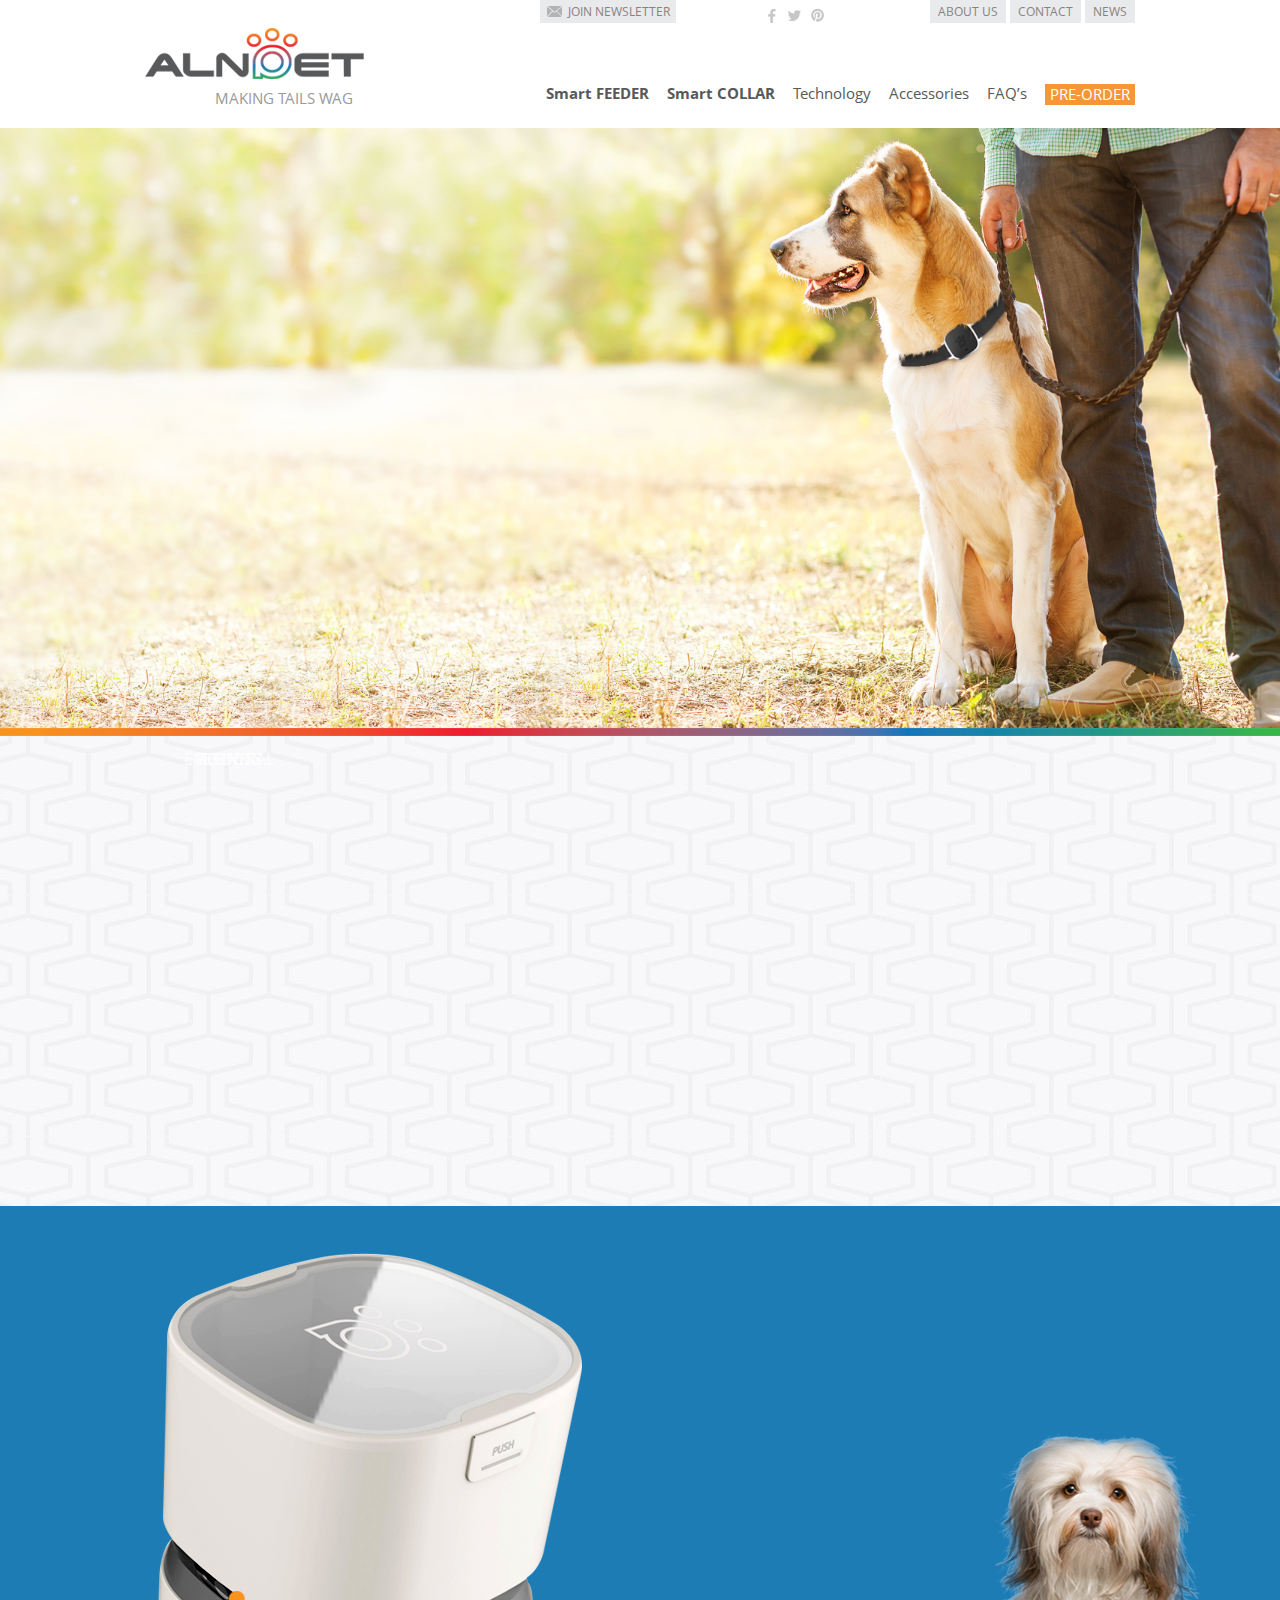
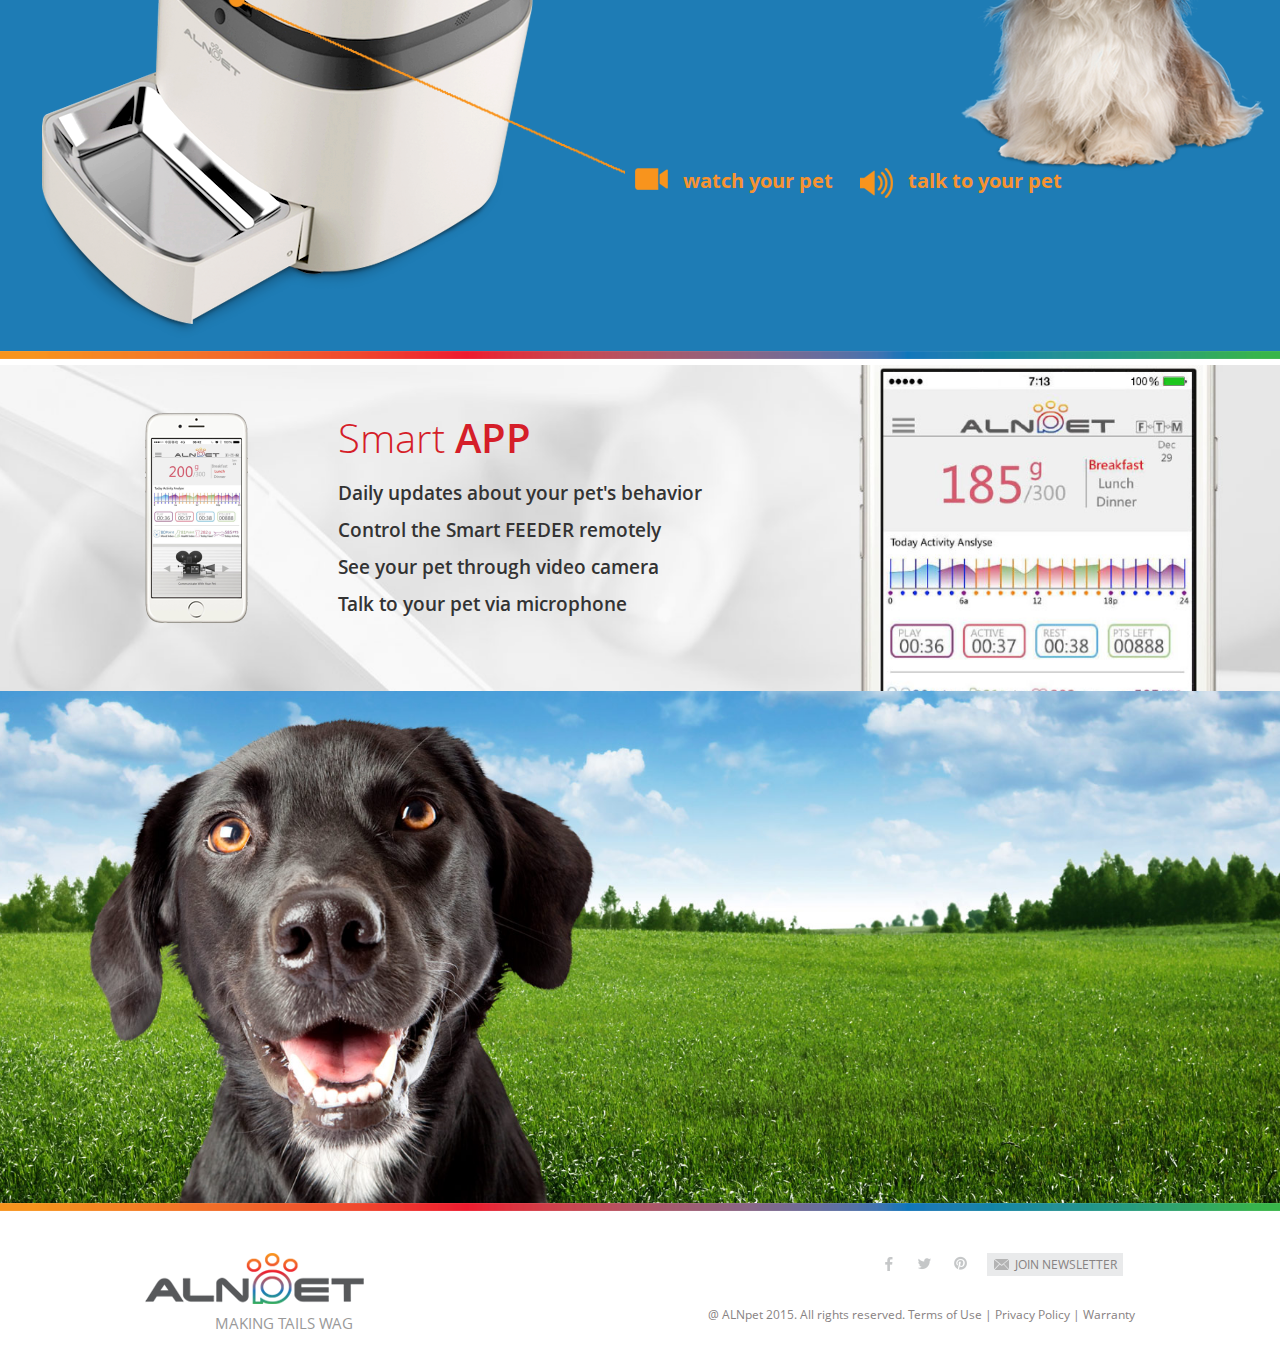
==== commit b94e8a63: "v2 @ 02-18" ====
--- a/index.html
+++ b/index.html
@@ -29,10 +29,10 @@
                     <img src="images/Smart APP.png" alt="Smart App" class="system-icon app" />
                 </div>
             </div>
-            <div id="tell-more" class="arrow-wrap circle-wrap">
-                <img src="images/circle arrow.png" alt="" class="tell-more-img" />
-                <div class="intro">tell me more</div>
-            </div>
+            <a href="tech.html"><div id="tell-more" class="arrow-wrap circle-wrap">
+                    <img src="images/circle arrow.png" alt="" class="tell-more-img" />
+                    <div class="intro">tell me more</div>
+                </div></a>
         </div>
     </div>
     <div id="top-nav" class="center clearfix">
@@ -42,9 +42,9 @@
                 <div class="intro">JOIN NEWSLETTER</div>
             </div>
             <div id="top-nav-small-button-wrap">
-                <a href="http://facebook.com/alnpet"><img src="images/facebook_off.gif" alt="facebook" class="social-media-img" /></a>
-                <a href="http://twitter.com/alnpet"><img src="images/twitter_off.gif" alt="twitter" class="social-media-img" /></a>
-                <a href="http://pinterest.com/alnpetinc"><img src="images/pinterest_off.gif" alt="pinterest" class="social-media-img" /></a>
+                <a href="http://facebook.com/alnpet" target="_blank"><img src="images/facebook_off.gif" alt="facebook" class="social-media-img" /></a>
+                <a href="http://twitter.com/alnpet" target="_blank"><img src="images/twitter_off.gif" alt="twitter" class="social-media-img" /></a>
+                <a href="http://pinterest.com/alnpetinc" target="_blank"><img src="images/pinterest_off.gif" alt="pinterest" class="social-media-img" /></a>
             </div>
             <div id="top-nav-right-button-wrap">
                 <a href="aboutus.html"><div class="top-nav-right-button">ABOUT US</div></a>
@@ -75,35 +75,35 @@
             <div class="center" id="show-content">
                 <h1>The Ultimate Happy Pet System</h1>
                 <div id="product-show" class="clearfix">
-                    <div class="product-each">
-                        <div class="product-img-wrap">
-                            <img src="images/feeder.png" alt="feeder" class="product-img" />
-                        </div>
-                        <div class="product-name">
-                            <span>Smart&nbsp;</span>
-                            <span class="focus">FEEDER</span>
-                        </div>
-                    </div>
+                    <a href="feeder.html"><div class="product-each">
+                            <div class="product-img-wrap">
+                                <img src="images/feeder.png" alt="feeder" class="product-img" />
+                            </div>
+                            <div class="product-name">
+                                <span>Smart&nbsp;</span>
+                                <span class="focus">FEEDER</span>
+                            </div>
+                        </div></a>
                     <div class="product-add-icon first">+</div>
-                    <div class="product-each second">
-                        <div class="product-img-wrap">
-                            <img src="images/collar.png" alt="collar" class="product-img" />
-                        </div>
-                        <div class="product-name">
-                            <span>Smart&nbsp;</span>
-                            <span class="focus">COLLAR</span>
-                        </div>
-                    </div>
+                    <a href="collar.html"><div class="product-each second">
+                            <div class="product-img-wrap">
+                                <img src="images/collar.png" alt="collar" class="product-img" />
+                            </div>
+                            <div class="product-name">
+                                <span>Smart&nbsp;</span>
+                                <span class="focus">COLLAR</span>
+                            </div>
+                        </div></a>
                     <div class="product-add-icon second">+</div>
-                     <div class="product-each">
-                        <div class="product-img-wrap">
-                            <img src="images/phone.png" alt="phone" class="product-img" />
-                        </div>
-                        <div class="product-name">
-                            <span>Smart&nbsp;</span>
-                            <span class="focus">APP</span>
-                        </div>
-                    </div>
+                    <a href="tech.html"><div class="product-each">
+                            <div class="product-img-wrap">
+                                <img src="images/phone.png" alt="phone" class="product-img" />
+                            </div>
+                            <div class="product-name">
+                                <span>Smart&nbsp;</span>
+                                <span class="focus">APP</span>
+                            </div>
+                        </div></a>
                 </div>
                 <h2>Self-learning, integrated products to monitor your pet's health and wellness</h2>
             </div>
@@ -130,10 +130,10 @@
                         <li>Smart APP remote management</li>
                         <li>Sleek, modern design</li>
                     </ul>
-                    <div id="time-eat" class="arrow-wrap circle-wrap clearfix">
-                        <img src="images/circle arrow1.png" alt="circle arrow" class="time-eat-img"/>
-                        <div class="intro">time to eat</div>
-                    </div>
+                    <a href="feeder.html"><div id="time-eat" class="arrow-wrap circle-wrap clearfix">
+                            <img src="images/circle arrow1.png" alt="circle arrow" class="time-eat-img"/>
+                            <div class="intro">time to eat</div>
+                        </div></a>
                 </div>
                 <div id="feeder-video-audio" class="clearfix">
                     <img src="images/video icon.png" alt="video" class="video-audio-img" />
@@ -184,10 +184,10 @@
                     <li>Fashionable and comfortable</li>
                     <li>Waterproof and pet-safe</li>
                 </ul>
-                 <div id="get-moving" class="arrow-wrap circle-wrap clearfix">
-                    <img src="images/circle arrow.png" alt="arrow" class="get-moving-img"/>
-                    <div class="intro">get moving</div>
-                </div>
+                <a href="collar.html"><div id="get-moving" class="arrow-wrap circle-wrap clearfix">
+                        <img src="images/circle arrow.png" alt="arrow" class="get-moving-img"/>
+                        <div class="intro">get moving</div>
+                    </div></a>
             </div>
         </div>
     </div>
@@ -201,9 +201,9 @@
             <div id="bottom-nav-right-wrap">
                 <div class="clearfix">
                     <div id="bottom-nav-small-button-wrap">
-                        <a href="http://facebook.com/alnpet"><img src="images/facebook_off.gif" alt="facebook" class="social-media-img" /></a>
-                        <a href="http://twitter.com/alnpet"><img src="images/twitter_off.gif" alt="twitter" class="social-media-img" /></a>
-                        <a href="http://pinterest.com/alnpetinc"><img src="images/pinterest_off.gif" alt="pinterest" class="social-media-img" /></a>
+                        <a href="http://facebook.com/alnpet" target="_blank"><img src="images/facebook_off.gif" alt="facebook" class="social-media-img" /></a>
+                        <a href="http://twitter.com/alnpet" target="_blank"><img src="images/twitter_off.gif" alt="twitter" class="social-media-img" /></a>
+                        <a href="http://pinterest.com/alnpetinc" target="_blank"><img src="images/pinterest_off.gif" alt="pinterest" class="social-media-img" /></a>
                         <div class="news-letter-button" class="top-nav-button">
                             <img src="images/news-letter.png" alt="news-letter" class="news-letter-icon" />
                             <div class="intro">JOIN NEWSLETTER</div>
@@ -211,7 +211,7 @@
                     </div>
                 </div>
                 <div id="copyright-line" class="clearfix">
-                    @ ALNpet 2015. All rights reserved. <a href="terms.html">Terms of Use</a> | <a href="privacy.html">Privacy Policy</a> | Returns | <a href="warranty.html">Warranty</a> | API Terms of Service
+                    @ ALNpet 2015. All rights reserved. <a href="terms.html">Terms of Use</a> | <a href="privacy.html">Privacy Policy</a> | <a href="warranty.html">Warranty</a> 
                 </div>
             </div>
         </div>
--- a/css/style.css
+++ b/css/style.css
@@ -2501,7 +2501,10 @@
     color: #2377ba;
 }
 #copyright-line a{
-    text-decoration: none;
+    color: #878282
+}
+#copyright-line a:hover{
+    text-decoration: underline;
     color: #2377ba;
 }
 #news-content .title-line{
@@ -2545,4 +2548,7 @@
     margin-bottom: 0px;
     line-height: 25px;
     font-size: 13px;
+}
+#top-line{
+    background-color: white;
 }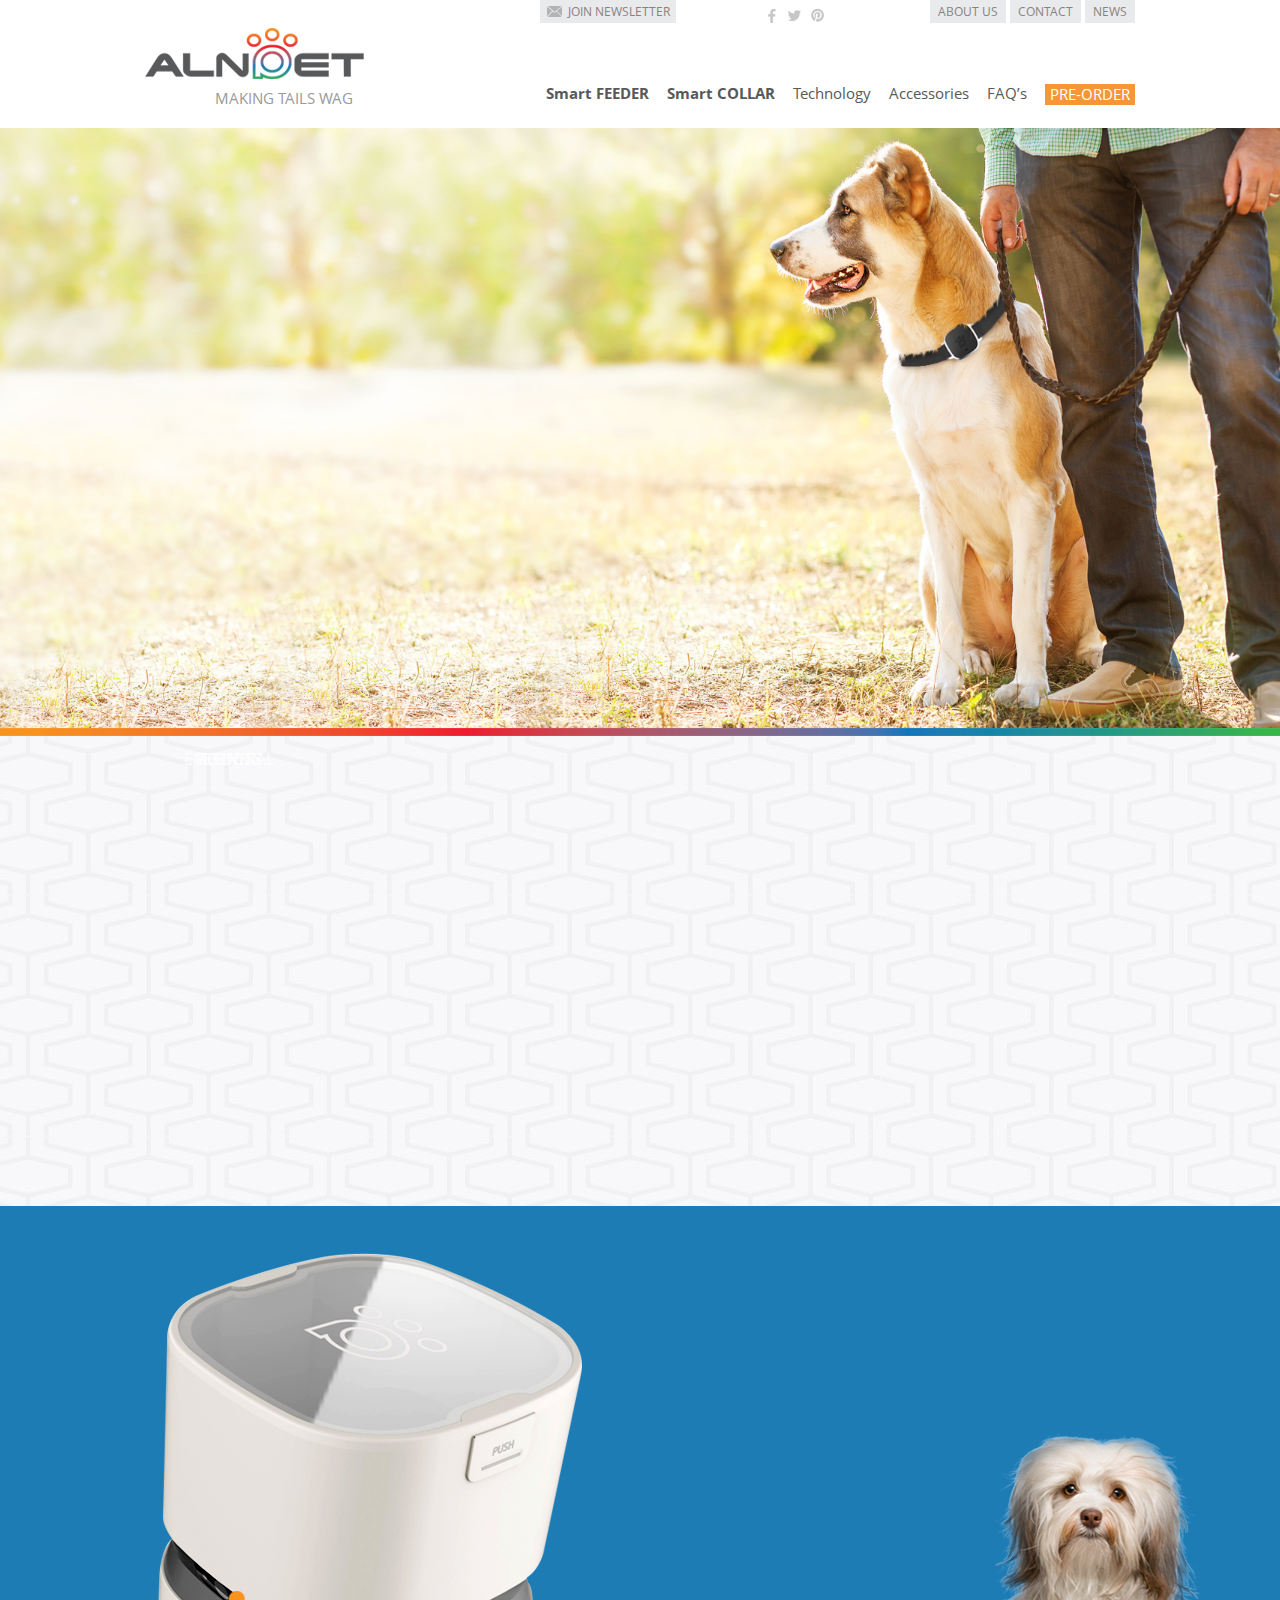
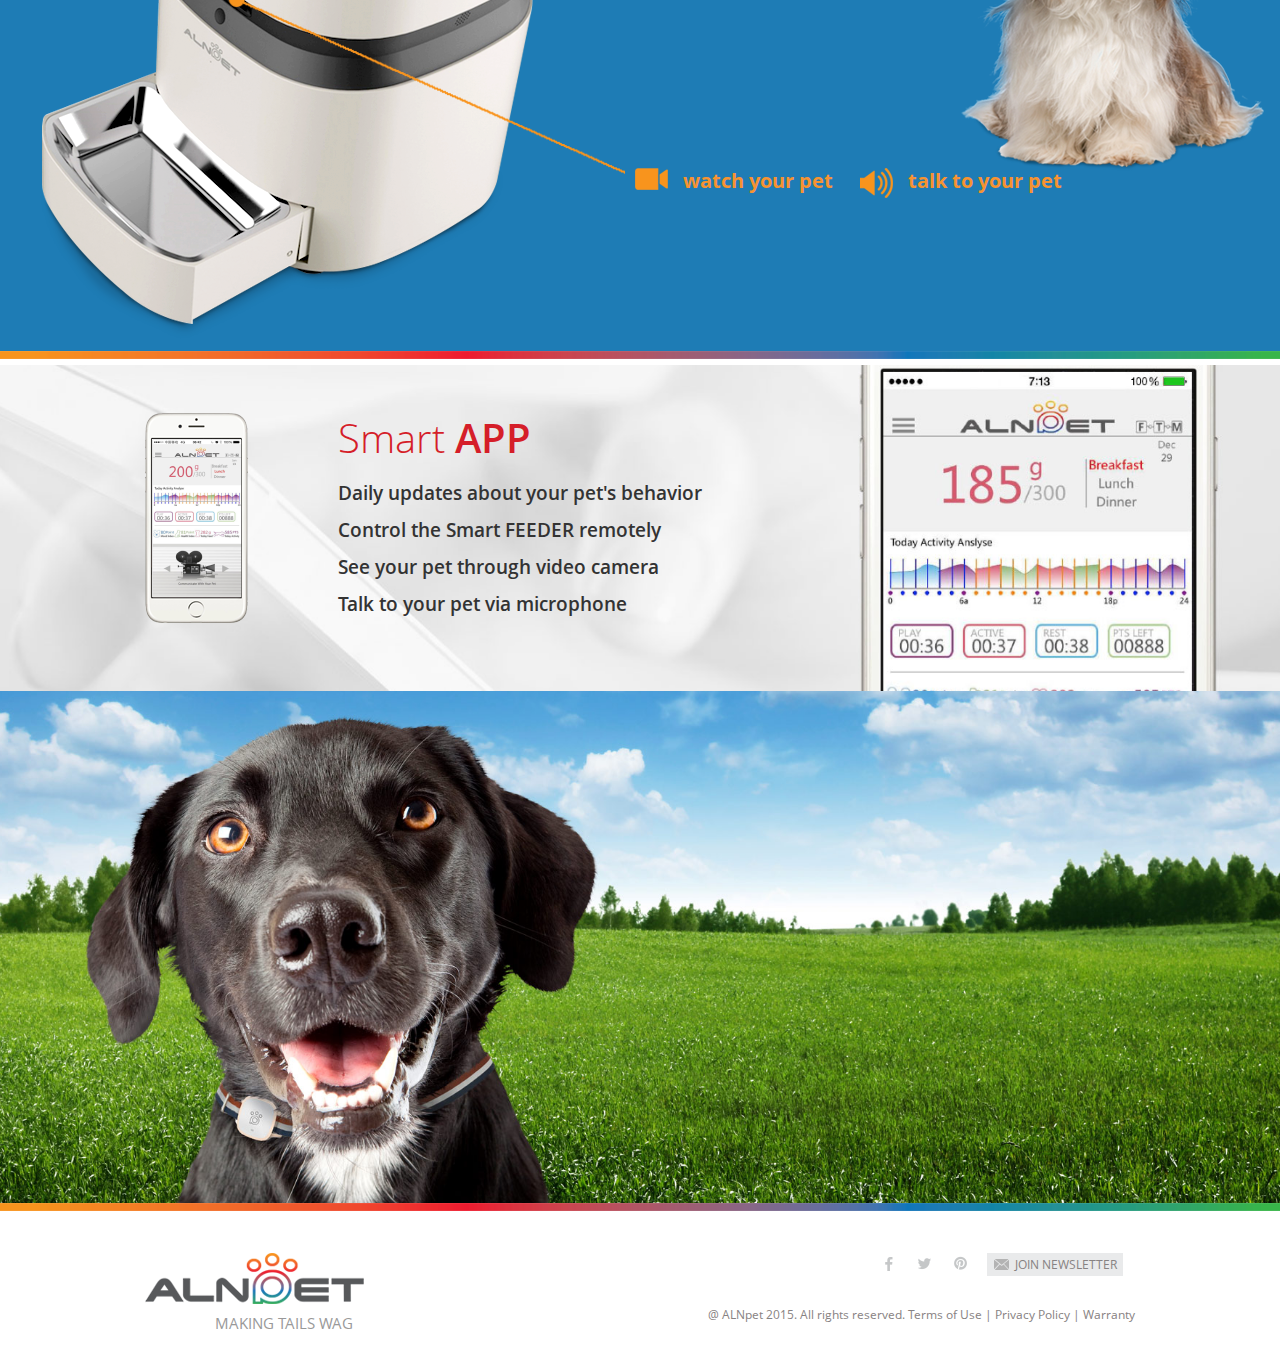
==== commit 6468b0fc: "v4 with favicon.ico" ====
--- a/index.html
+++ b/index.html
@@ -13,6 +13,8 @@
     <script type="text/javascript" src="js/main.js"></script>
 </head>
 <body>
+<div id="main-container">
+    
     <div id="app-img-wrap">
         <img src="images/smart-app_background.jpg" alt="app" id="app-img" />
     </div>
@@ -58,6 +60,7 @@
             <img src="images/LOGO.png" alt="logo" class="logo-img" />
             <div class="intro">MAKING TAILS WAG</div>
         </div></a>
+        <div id="phone-nav-button"><img src="./images/phone-nav.png" alt="phone nav" /></div>
         <div id="page-direct-line">
             <a href="feeder.html"><div class="page-direct-line-each focus">Smart FEEDER</div></a>
             <a href="collar.html"><div class="page-direct-line-each focus">Smart COLLAR</div></a>
@@ -216,5 +219,6 @@
             </div>
         </div>
     </div>
+</div>
 </body>
 </html>--- a/css/style.css
+++ b/css/style.css
@@ -958,7 +958,8 @@
 }
 #dog-process-bar{
     width: 990px;
-    height: 195px;
+    height: 400px;
+    position: relative;
 }
 #dog-process-timeline{
     position: absolute;
@@ -1106,7 +1107,7 @@
 }
 #feeder-features{
     padding-top: 53px;
-    height: 533px;
+    min-height: 533px;
 }
 #feeder-features h1{
     font-family: "OSSB";
@@ -1148,7 +1149,7 @@
 }
 #feeder-tech{
     padding-top: 47px;
-    height: 580px;
+    min-height: 580px;
     background-color: #666;
     overflow: hidden;
 }
@@ -1646,7 +1647,6 @@
 }
 #tech-big-data h1{
     width: 100%;
-    min-width: 990px;
     color: white;
     font-size: 40px;
     font-family: "OSSB";
@@ -1654,9 +1654,8 @@
     margin-bottom: 27px;
 }
 #tech-big-data-content{
-    height: 156px;
-    width: 100%;
-    min-width: 990px;
+    min-height: 156px;
+    width: 100%;
     line-height: 32px;
     font-family: "OSL";
     font-size: 22px;
@@ -1667,10 +1666,11 @@
 }
 #tech-big-data-content p{
     display: none;
+    max-width: 860px;
+    margin: 0 auto;
 }
 #tech-photo-show{
     width: 100%;
-    min-width: 990px;
     overflow: hidden;
 }
 .tech-photo-show-each{
@@ -1731,7 +1731,7 @@
 #tech-feeding-bowl{
     background-image: url("../images/smart-feeder_hero_background.gif");
     width: 100%;
-    height: 453px;
+    min-height: 453px;
     overflow: hidden;
 }
 #tech-feeding-bowl .left-part{
@@ -1763,6 +1763,7 @@
     color: white;
     line-height: 34px;
     margin-top: 38px;
+    width: 370px;
 }
 #tech-feeding-bowl-content{
     float: left;
@@ -1770,6 +1771,7 @@
 }
 #tech-feeding-bowl-content p{
     display: none;
+    margin-bottom: 10px;
 }
 #tech-feeding-func{
     float: left;
@@ -1891,7 +1893,8 @@
 }
 #tech-motion-content{
     float: right;
-    width: 488px;
+    max-width: 488px;
+    width: 100%;
 }
 #tech-proof{
     height: 413px;
@@ -1950,7 +1953,7 @@
     /* Opera */;
 }
 #tech-proof-content{
-    width: 905px;
+    max-width: 905px;
     margin: 0 auto;
 }
 #tech-precise-bg-wrap{
@@ -2551,4 +2554,53 @@
 }
 #top-line{
     background-color: white;
+}
+#phone-nav{
+    position: absolute;
+    width: 100%;
+    height: 100%;
+    background-color: white;
+    z-index: 10000000;
+    min-height: 600px;
+}
+#phone-nav ul{
+    border-top: 1px solid rgb(242, 242, 242);
+    margin-top: 80px;
+}
+#phone-nav ul li{
+    width: 100%;
+    height: 54px;
+    border-bottom: 1px solid rgb(242, 242, 242);
+    font-family: "OSL";
+    font-size: 20px;
+    line-height: 54px;
+    padding-left: 8%;
+    color: #666;
+    cursor: pointer;
+}
+#phone-nav ul li:hover{
+    background-color: #bbb;
+    color: white;
+}
+#phone-nav-delete{
+    float: right;
+    margin-right: 3%;
+    font-size: 24px;
+    line-height: 26px;
+    width: 30px;
+    height: 30px;
+    cursor: pointer;
+    background-color: #eee;
+    margin-top: 5px;
+    text-align: center;
+}
+#phone-nav-delete:hover{
+    background-color: #ccc;
+}
+#phone-nav-button{
+    display: none;
+    float: right;
+    margin-right: 2%;
+    cursor: pointer;
+    margin-top: 19px;
 }--- a/css/common.css
+++ b/css/common.css
@@ -45,6 +45,8 @@
 }
 body{
 	font-family: "OSR";
+    width: 100%;
+    overflow-x: hidden;
 }
 @font-face {
 	font-family: "OSEB";
